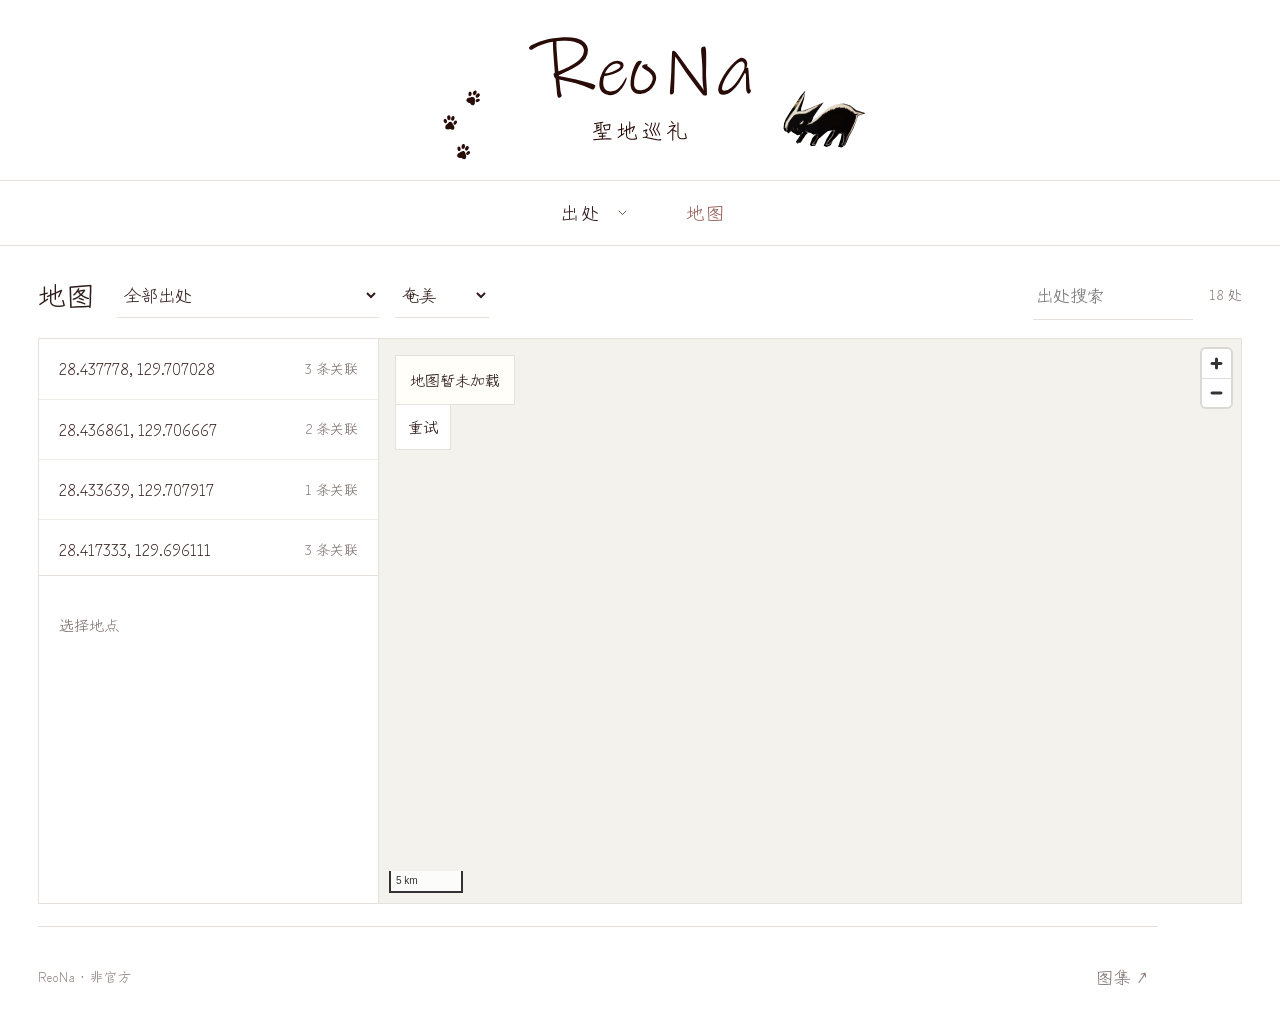
==== map.html @ 30b34d26 "Publish decorated pilgrimage test snapshot from 9f24d1e" ====
<!doctype html><html lang="zh-CN"><head><meta charset="utf-8"><meta name="viewport" content="width=device-width,initial-scale=1"><title>地图 | ReoNa · 圣地巡礼</title><link rel="icon" href="data:,"><link rel="stylesheet" href="vendor/maplibre-6.16.0/maplibre-gl.css"><link rel="preload" href="fonts/pilgrimage-hand-jp.woff" as="font" type="font/woff" crossorigin><link rel="preload" href="fonts/pilgrimage-hand-sc.woff" as="font" type="font/woff" crossorigin><link rel="stylesheet" href="style.css"><link rel="stylesheet" href="map.css"><script src="data.js" defer></script><script src="preview-data.js" defer></script><script src="branding.js" defer></script><script src="source-menu.js" defer></script><script src="reference-preview.js" defer></script><script type="module" src="map-page.mjs"></script></head><body class="map-page"><a class="skip-link" href="#map-main">跳至地图</a><header class="masthead" id="top"><h1 class="sr-only">ReoNa 聖地巡礼</h1><div class="brand-composition" aria-hidden="true"><span class="brand-wordmark brand-text">ReoNa</span><span class="brand-subtitle brand-text">聖地巡礼</span></div></header><nav class="source-nav" aria-label="主导航"><div class="source-nav-inner"><div class="source-menu" id="source-menu"><button class="source-toggle" id="source-toggle" type="button" aria-expanded="false" aria-controls="source-dropdown">出处<svg viewBox="0 0 12 8" aria-hidden="true"><path d="m1 1 5 5 5-5"/></svg></button><div class="source-dropdown" id="source-dropdown" hidden><div class="source-options" id="source-options"></div></div></div><a class="nav-link" href="map.html" aria-current="page">地图</a></div></nav>
<main id="map-main"><div class="map-toolbar"><h2>地图</h2><label class="map-source-filter"><span class="sr-only">筛选出处</span><select id="map-source"></select></label><label><span class="sr-only">地区</span><select id="map-region"><option value="amami">奄美</option><option value="all">全部地区</option></select></label><label class="map-search"><span class="sr-only">出处搜索</span><input id="map-search" type="search" placeholder="出处搜索"></label><label class="local-candidates" id="candidate-control" hidden><input type="checkbox" id="show-candidates">待匹配</label><span id="map-count" aria-live="polite"></span></div>
<div class="map-layout"><aside class="map-sidebar"><div class="map-results" id="map-results" aria-label="地点列表"></div><section class="place-detail" id="place-detail" aria-live="polite"><p class="map-empty">选择地点</p></section></aside><div class="map-stage"><div id="pilgrimage-map" role="region" aria-label="巡礼地图"></div><div class="map-feedback" id="map-feedback" role="status">地图加载中…</div><button type="button" id="map-retry" hidden>重试</button><button type="button" id="map-recenter" hidden>回到选中点</button></div></div></main><footer class="site-footer"><span>ReoNa · 非官方</span><a class="footer-gallery" href="index.html">图集 ↗</a></footer></body></html>
---- vendor/maplibre-6.16.0/maplibre-gl.css ----
.maplibregl-map{font:12px/20px Helvetica Neue,Arial,Helvetica,sans-serif;overflow:hidden;position:relative;-webkit-tap-highlight-color:rgb(0 0 0/0);-webkit-touch-callout:none}.maplibregl-canvas{position:absolute;left:0;top:0}.maplibregl-map:fullscreen{width:100%;height:100%}.maplibregl-ctrl-group button.maplibregl-ctrl-compass{touch-action:none}.maplibregl-canvas-container.maplibregl-interactive,.maplibregl-ctrl-group button.maplibregl-ctrl-compass{cursor:grab;-webkit-user-select:none;-moz-user-select:none;user-select:none}.maplibregl-canvas-container.maplibregl-interactive.maplibregl-track-pointer{cursor:pointer}.maplibregl-canvas-container.maplibregl-interactive:active,.maplibregl-ctrl-group button.maplibregl-ctrl-compass:active{cursor:grabbing}.maplibregl-canvas-container.maplibregl-touch-zoom-rotate,.maplibregl-canvas-container.maplibregl-touch-zoom-rotate .maplibregl-canvas{touch-action:pan-x pan-y}.maplibregl-canvas-container.maplibregl-touch-drag-pan,.maplibregl-canvas-container.maplibregl-touch-drag-pan .maplibregl-canvas{touch-action:pinch-zoom}.maplibregl-canvas-container.maplibregl-touch-zoom-rotate.maplibregl-touch-drag-pan,.maplibregl-canvas-container.maplibregl-touch-zoom-rotate.maplibregl-touch-drag-pan .maplibregl-canvas{touch-action:none}.maplibregl-canvas-container.maplibregl-touch-drag-pan.maplibregl-cooperative-gestures,.maplibregl-canvas-container.maplibregl-touch-drag-pan.maplibregl-cooperative-gestures .maplibregl-canvas{touch-action:pan-x pan-y}.maplibregl-ctrl-bottom-left,.maplibregl-ctrl-bottom-right,.maplibregl-ctrl-top-left,.maplibregl-ctrl-top-right{position:absolute;pointer-events:none;z-index:2}.maplibregl-ctrl-top-left{top:0;left:0}.maplibregl-ctrl-top-right{top:0;right:0}.maplibregl-ctrl-bottom-left{bottom:0;left:0}.maplibregl-ctrl-bottom-right{right:0;bottom:0}.maplibregl-ctrl{clear:both;pointer-events:auto;transform:translate(0)}.maplibregl-ctrl-top-left .maplibregl-ctrl{margin:10px 0 0 10px;float:left}.maplibregl-ctrl-top-right .maplibregl-ctrl{margin:10px 10px 0 0;float:right}.maplibregl-ctrl-bottom-left .maplibregl-ctrl{margin:0 0 10px 10px;float:left}.maplibregl-ctrl-bottom-right .maplibregl-ctrl{margin:0 10px 10px 0;float:right}.maplibregl-ctrl-group{border-radius:4px;background:#fff}.maplibregl-ctrl-group:not(:empty){box-shadow:0 0 0 2px rgba(0,0,0,.1)}.maplibregl-ctrl-group button{width:29px;height:29px;display:block;padding:0;outline:none;border:0;box-sizing:border-box;background-color:transparent;cursor:pointer}.maplibregl-ctrl button{-webkit-user-select:none;-moz-user-select:none;user-select:none}.maplibregl-ctrl-group button+button{border-top:1px solid #ddd}.maplibregl-ctrl button .maplibregl-ctrl-icon{display:block;width:100%;height:100%;background-repeat:no-repeat;background-position:50%}@media(forced-colors:active){.maplibregl-ctrl-group:not(:empty){box-shadow:0 0 0 2px ButtonText}.maplibregl-ctrl-icon{background-color:transparent}.maplibregl-ctrl-group button+button{border-top:1px solid buttontext}}.maplibregl-ctrl button::-moz-focus-inner{border:0;padding:0}.maplibregl-ctrl-attrib-button:focus,.maplibregl-ctrl-group button:focus{box-shadow:0 0 2px 2px #0096ff}.maplibregl-ctrl button:disabled{cursor:not-allowed}.maplibregl-ctrl button:disabled .maplibregl-ctrl-icon{opacity:.25}@media(hover:hover){.maplibregl-ctrl button:not(:disabled):hover{background-color:rgba(0,0,0,.05)}}.maplibregl-ctrl button:not(:disabled):active{background-color:rgba(0,0,0,.05)}.maplibregl-ctrl-group button:focus:focus-visible{box-shadow:0 0 2px 2px #0096ff}.maplibregl-ctrl-group button:focus:not(:focus-visible){box-shadow:none}.maplibregl-ctrl-group button:focus:first-child{border-radius:4px 4px 0 0}.maplibregl-ctrl-group button:focus:last-child{border-radius:0 0 4px 4px}.maplibregl-ctrl-group button:focus:only-child{border-radius:inherit}.maplibregl-ctrl button.maplibregl-ctrl-zoom-out .maplibregl-ctrl-icon{background-image:url("data:image/svg+xml;charset=utf-8,%3Csvg xmlns='http://www.w3.org/2000/svg' width='29' height='29' viewBox='0 0 29 29' fill='%23333'%3E %3Cpath d='M10 13c-.75 0-1.5.75-1.5 1.5S9.25 16 10 16h9c.75 0 1.5-.75 1.5-1.5S19.75 13 19 13z'/%3E %3C/svg%3E")}.maplibregl-ctrl button.maplibregl-ctrl-zoom-in .maplibregl-ctrl-icon{background-image:url("data:image/svg+xml;charset=utf-8,%3Csvg xmlns='http://www.w3.org/2000/svg' width='29' height='29' viewBox='0 0 29 29' fill='%23333'%3E %3Cpath d='M14.5 8.5c-.75 0-1.5.75-1.5 1.5v3h-3c-.75 0-1.5.75-1.5 1.5S9.25 16 10 16h3v3c0 .75.75 1.5 1.5 1.5S16 19.75 16 19v-3h3c.75 0 1.5-.75 1.5-1.5S19.75 13 19 13h-3v-3c0-.75-.75-1.5-1.5-1.5'/%3E %3C/svg%3E")}@media(forced-colors:active){.maplibregl-ctrl button.maplibregl-ctrl-zoom-out .maplibregl-ctrl-icon{background-image:url("data:image/svg+xml;charset=utf-8,%3Csvg xmlns='http://www.w3.org/2000/svg' width='29' height='29' viewBox='0 0 29 29' fill='%23fff'%3E %3Cpath d='M10 13c-.75 0-1.5.75-1.5 1.5S9.25 16 10 16h9c.75 0 1.5-.75 1.5-1.5S19.75 13 19 13z'/%3E %3C/svg%3E")}.maplibregl-ctrl button.maplibregl-ctrl-zoom-in .maplibregl-ctrl-icon{background-image:url("data:image/svg+xml;charset=utf-8,%3Csvg xmlns='http://www.w3.org/2000/svg' width='29' height='29' viewBox='0 0 29 29' fill='%23fff'%3E %3Cpath d='M14.5 8.5c-.75 0-1.5.75-1.5 1.5v3h-3c-.75 0-1.5.75-1.5 1.5S9.25 16 10 16h3v3c0 .75.75 1.5 1.5 1.5S16 19.75 16 19v-3h3c.75 0 1.5-.75 1.5-1.5S19.75 13 19 13h-3v-3c0-.75-.75-1.5-1.5-1.5'/%3E %3C/svg%3E")}}@media(forced-colors:active) and (prefers-color-scheme:light){.maplibregl-ctrl button.maplibregl-ctrl-zoom-out .maplibregl-ctrl-icon{background-image:url("data:image/svg+xml;charset=utf-8,%3Csvg xmlns='http://www.w3.org/2000/svg' width='29' height='29' viewBox='0 0 29 29' fill='%23000'%3E %3Cpath d='M10 13c-.75 0-1.5.75-1.5 1.5S9.25 16 10 16h9c.75 0 1.5-.75 1.5-1.5S19.75 13 19 13z'/%3E %3C/svg%3E")}.maplibregl-ctrl button.maplibregl-ctrl-zoom-in .maplibregl-ctrl-icon{background-image:url("data:image/svg+xml;charset=utf-8,%3Csvg xmlns='http://www.w3.org/2000/svg' width='29' height='29' viewBox='0 0 29 29' fill='%23000'%3E %3Cpath d='M14.5 8.5c-.75 0-1.5.75-1.5 1.5v3h-3c-.75 0-1.5.75-1.5 1.5S9.25 16 10 16h3v3c0 .75.75 1.5 1.5 1.5S16 19.75 16 19v-3h3c.75 0 1.5-.75 1.5-1.5S19.75 13 19 13h-3v-3c0-.75-.75-1.5-1.5-1.5'/%3E %3C/svg%3E")}}.maplibregl-ctrl button.maplibregl-ctrl-fullscreen .maplibregl-ctrl-icon{background-image:url("data:image/svg+xml;charset=utf-8,%3Csvg xmlns='http://www.w3.org/2000/svg' width='29' height='29' viewBox='0 0 29 29' fill='%23333'%3E %3Cpath d='M24 16v5.5c0 1.75-.75 2.5-2.5 2.5H16v-1l3-1.5-4-5.5 1-1 5.5 4 1.5-3zM6 16l1.5 3 5.5-4 1 1-4 5.5 3 1.5v1H7.5C5.75 24 5 23.25 5 21.5V16zm7-11v1l-3 1.5 4 5.5-1 1-5.5-4L6 13H5V7.5C5 5.75 5.75 5 7.5 5zm11 2.5c0-1.75-.75-2.5-2.5-2.5H16v1l3 1.5-4 5.5 1 1 5.5-4 1.5 3h1z'/%3E %3C/svg%3E")}.maplibregl-ctrl button.maplibregl-ctrl-shrink .maplibregl-ctrl-icon{background-image:url("data:image/svg+xml;charset=utf-8,%3Csvg xmlns='http://www.w3.org/2000/svg' width='29' height='29' viewBox='0 0 29 29'%3E %3Cpath d='M18.5 16c-1.75 0-2.5.75-2.5 2.5V24h1l1.5-3 5.5 4 1-1-4-5.5 3-1.5v-1zM13 18.5c0-1.75-.75-2.5-2.5-2.5H5v1l3 1.5L4 24l1 1 5.5-4 1.5 3h1zm3-8c0 1.75.75 2.5 2.5 2.5H24v-1l-3-1.5L25 5l-1-1-5.5 4L17 5h-1zM10.5 13c1.75 0 2.5-.75 2.5-2.5V5h-1l-1.5 3L5 4 4 5l4 5.5L5 12v1z'/%3E %3C/svg%3E")}@media(forced-colors:active){.maplibregl-ctrl button.maplibregl-ctrl-fullscreen .maplibregl-ctrl-icon{background-image:url("data:image/svg+xml;charset=utf-8,%3Csvg xmlns='http://www.w3.org/2000/svg' width='29' height='29' viewBox='0 0 29 29' fill='%23fff'%3E %3Cpath d='M24 16v5.5c0 1.75-.75 2.5-2.5 2.5H16v-1l3-1.5-4-5.5 1-1 5.5 4 1.5-3zM6 16l1.5 3 5.5-4 1 1-4 5.5 3 1.5v1H7.5C5.75 24 5 23.25 5 21.5V16zm7-11v1l-3 1.5 4 5.5-1 1-5.5-4L6 13H5V7.5C5 5.75 5.75 5 7.5 5zm11 2.5c0-1.75-.75-2.5-2.5-2.5H16v1l3 1.5-4 5.5 1 1 5.5-4 1.5 3h1z'/%3E %3C/svg%3E")}.maplibregl-ctrl button.maplibregl-ctrl-shrink .maplibregl-ctrl-icon{background-image:url("data:image/svg+xml;charset=utf-8,%3Csvg xmlns='http://www.w3.org/2000/svg' width='29' height='29' viewBox='0 0 29 29' fill='%23fff'%3E %3Cpath d='M18.5 16c-1.75 0-2.5.75-2.5 2.5V24h1l1.5-3 5.5 4 1-1-4-5.5 3-1.5v-1zM13 18.5c0-1.75-.75-2.5-2.5-2.5H5v1l3 1.5L4 24l1 1 5.5-4 1.5 3h1zm3-8c0 1.75.75 2.5 2.5 2.5H24v-1l-3-1.5L25 5l-1-1-5.5 4L17 5h-1zM10.5 13c1.75 0 2.5-.75 2.5-2.5V5h-1l-1.5 3L5 4 4 5l4 5.5L5 12v1z'/%3E %3C/svg%3E")}}@media(forced-colors:active) and (prefers-color-scheme:light){.maplibregl-ctrl button.maplibregl-ctrl-fullscreen .maplibregl-ctrl-icon{background-image:url("data:image/svg+xml;charset=utf-8,%3Csvg xmlns='http://www.w3.org/2000/svg' width='29' height='29' viewBox='0 0 29 29' fill='%23000'%3E %3Cpath d='M24 16v5.5c0 1.75-.75 2.5-2.5 2.5H16v-1l3-1.5-4-5.5 1-1 5.5 4 1.5-3zM6 16l1.5 3 5.5-4 1 1-4 5.5 3 1.5v1H7.5C5.75 24 5 23.25 5 21.5V16zm7-11v1l-3 1.5 4 5.5-1 1-5.5-4L6 13H5V7.5C5 5.75 5.75 5 7.5 5zm11 2.5c0-1.75-.75-2.5-2.5-2.5H16v1l3 1.5-4 5.5 1 1 5.5-4 1.5 3h1z'/%3E %3C/svg%3E")}.maplibregl-ctrl button.maplibregl-ctrl-shrink .maplibregl-ctrl-icon{background-image:url("data:image/svg+xml;charset=utf-8,%3Csvg xmlns='http://www.w3.org/2000/svg' width='29' height='29' viewBox='0 0 29 29' fill='%23000'%3E %3Cpath d='M18.5 16c-1.75 0-2.5.75-2.5 2.5V24h1l1.5-3 5.5 4 1-1-4-5.5 3-1.5v-1zM13 18.5c0-1.75-.75-2.5-2.5-2.5H5v1l3 1.5L4 24l1 1 5.5-4 1.5 3h1zm3-8c0 1.75.75 2.5 2.5 2.5H24v-1l-3-1.5L25 5l-1-1-5.5 4L17 5h-1zM10.5 13c1.75 0 2.5-.75 2.5-2.5V5h-1l-1.5 3L5 4 4 5l4 5.5L5 12v1z'/%3E %3C/svg%3E")}}.maplibregl-ctrl button.maplibregl-ctrl-compass .maplibregl-ctrl-icon{background-image:url("data:image/svg+xml;charset=utf-8,%3Csvg xmlns='http://www.w3.org/2000/svg' width='29' height='29' viewBox='0 0 29 29' fill='%23333'%3E %3Cpath d='m10.5 14 4-8 4 8z'/%3E %3Cpath fill='%23ccc' d='m10.5 16 4 8 4-8z'/%3E %3C/svg%3E")}@media(forced-colors:active){.maplibregl-ctrl button.maplibregl-ctrl-compass .maplibregl-ctrl-icon{background-image:url("data:image/svg+xml;charset=utf-8,%3Csvg xmlns='http://www.w3.org/2000/svg' width='29' height='29' viewBox='0 0 29 29' fill='%23fff'%3E %3Cpath d='m10.5 14 4-8 4 8z'/%3E %3Cpath fill='%23ccc' d='m10.5 16 4 8 4-8z'/%3E %3C/svg%3E")}}@media(forced-colors:active) and (prefers-color-scheme:light){.maplibregl-ctrl button.maplibregl-ctrl-compass .maplibregl-ctrl-icon{background-image:url("data:image/svg+xml;charset=utf-8,%3Csvg xmlns='http://www.w3.org/2000/svg' width='29' height='29' viewBox='0 0 29 29' fill='%23000'%3E %3Cpath d='m10.5 14 4-8 4 8z'/%3E %3Cpath fill='%23ccc' d='m10.5 16 4 8 4-8z'/%3E %3C/svg%3E")}}.maplibregl-ctrl button.maplibregl-ctrl-globe .maplibregl-ctrl-icon{background-image:url("data:image/svg+xml;charset=utf-8,%3Csvg xmlns='http://www.w3.org/2000/svg' width='22' height='22' fill='none' viewBox='0 0 22 22' stroke='%23333'%3E %3Ccircle cx='11' cy='11' r='8.5'/%3E %3Cpath d='M17.5 11c0 4.819-3.02 8.5-6.5 8.5S4.5 15.819 4.5 11 7.52 2.5 11 2.5s6.5 3.681 6.5 8.5Z'/%3E %3Cpath d='M13.5 11c0 2.447-.331 4.64-.853 6.206-.262.785-.562 1.384-.872 1.777-.314.399-.58.517-.775.517-.195 0-.461-.118-.775-.517-.31-.393-.61-.992-.872-1.777C8.831 15.64 8.5 13.446 8.5 11c0-2.447.331-4.64.853-6.206.262-.785.562-1.384.872-1.777.314-.399.58-.517.775-.517.195 0 .461.118.775.517.31.393.61.992.872 1.777.522 1.565.853 3.76.853 6.206Z'/%3E %3Cpath d='M11 7.5c-1.909 0-3.622-.166-4.845-.428-.616-.132-1.08-.283-1.379-.434a1.333 1.333 0 0 1-.224-.138c.047-.038.12-.085.224-.138.299-.151.763-.302 1.379-.434C7.378 5.666 9.091 5.5 11 5.5c1.909 0 3.622.166 4.845.428.616.132 1.08.283 1.379.434.105.053.177.1.224.138-.047.038-.12.085-.224.138-.299.151-.763.302-1.379.434-1.223.262-2.936.428-4.845.428ZM4.486 6.436ZM11 16.5c-1.909 0-3.622-.166-4.845-.428-.616-.132-1.08-.283-1.379-.434a1.33 1.33 0 0 1-.224-.138 1.33 1.33 0 0 1 .224-.138c.299-.151.763-.302 1.379-.434C7.378 14.666 9.091 14.5 11 14.5c1.909 0 3.622.166 4.845.428.616.132 1.08.283 1.379.434.105.053.177.1.224.138a1.33 1.33 0 0 1-.224.138c-.299.151-.763.302-1.379.434-1.223.262-2.936.428-4.845.428Zm-6.514-1.064ZM11 12.5c-2.46 0-4.672-.222-6.255-.574-.796-.177-1.406-.38-1.805-.59a1.465 1.465 0 0 1-.39-.272.293.293 0 0 1-.047-.064.293.293 0 0 1 .048-.064c.066-.073.189-.167.389-.272.399-.21 1.009-.413 1.805-.59C6.328 9.722 8.54 9.5 11 9.5s4.672.222 6.256.574c.795.177 1.405.38 1.804.59.2.105.323.2.39.272a.33.33 0 0 1 .047.064.293.293 0 0 1-.048.064 1.435 1.435 0 0 1-.389.272c-.399.21-1.009.413-1.804.59-1.584.352-3.796.574-6.256.574Zm-8.501-1.51v.002-.002Zm0 .018v.002-.002Zm17.002.002v-.002.002Zm0-.018v-.002.002Z'/%3E %3C/svg%3E")}.maplibregl-ctrl button.maplibregl-ctrl-globe-enabled .maplibregl-ctrl-icon{background-image:url("data:image/svg+xml;charset=utf-8,%3Csvg xmlns='http://www.w3.org/2000/svg' width='22' height='22' fill='none' viewBox='0 0 22 22' stroke='%2333b5e5'%3E %3Ccircle cx='11' cy='11' r='8.5'/%3E %3Cpath d='M17.5 11c0 4.819-3.02 8.5-6.5 8.5S4.5 15.819 4.5 11 7.52 2.5 11 2.5s6.5 3.681 6.5 8.5Z'/%3E %3Cpath d='M13.5 11c0 2.447-.331 4.64-.853 6.206-.262.785-.562 1.384-.872 1.777-.314.399-.58.517-.775.517-.195 0-.461-.118-.775-.517-.31-.393-.61-.992-.872-1.777C8.831 15.64 8.5 13.446 8.5 11c0-2.447.331-4.64.853-6.206.262-.785.562-1.384.872-1.777.314-.399.58-.517.775-.517.195 0 .461.118.775.517.31.393.61.992.872 1.777.522 1.565.853 3.76.853 6.206Z'/%3E %3Cpath d='M11 7.5c-1.909 0-3.622-.166-4.845-.428-.616-.132-1.08-.283-1.379-.434a1.333 1.333 0 0 1-.224-.138c.047-.038.12-.085.224-.138.299-.151.763-.302 1.379-.434C7.378 5.666 9.091 5.5 11 5.5c1.909 0 3.622.166 4.845.428.616.132 1.08.283 1.379.434.105.053.177.1.224.138-.047.038-.12.085-.224.138-.299.151-.763.302-1.379.434-1.223.262-2.936.428-4.845.428ZM4.486 6.436ZM11 16.5c-1.909 0-3.622-.166-4.845-.428-.616-.132-1.08-.283-1.379-.434a1.33 1.33 0 0 1-.224-.138 1.33 1.33 0 0 1 .224-.138c.299-.151.763-.302 1.379-.434C7.378 14.666 9.091 14.5 11 14.5c1.909 0 3.622.166 4.845.428.616.132 1.08.283 1.379.434.105.053.177.1.224.138a1.33 1.33 0 0 1-.224.138c-.299.151-.763.302-1.379.434-1.223.262-2.936.428-4.845.428Zm-6.514-1.064ZM11 12.5c-2.46 0-4.672-.222-6.255-.574-.796-.177-1.406-.38-1.805-.59a1.465 1.465 0 0 1-.39-.272.293.293 0 0 1-.047-.064.293.293 0 0 1 .048-.064c.066-.073.189-.167.389-.272.399-.21 1.009-.413 1.805-.59C6.328 9.722 8.54 9.5 11 9.5s4.672.222 6.256.574c.795.177 1.405.38 1.804.59.2.105.323.2.39.272a.33.33 0 0 1 .047.064.293.293 0 0 1-.048.064 1.435 1.435 0 0 1-.389.272c-.399.21-1.009.413-1.804.59-1.584.352-3.796.574-6.256.574Zm-8.501-1.51v.002-.002Zm0 .018v.002-.002Zm17.002.002v-.002.002Zm0-.018v-.002.002Z'/%3E %3C/svg%3E")}.maplibregl-ctrl button.maplibregl-ctrl-terrain .maplibregl-ctrl-icon{background-image:url("data:image/svg+xml;charset=utf-8,%3Csvg xmlns='http://www.w3.org/2000/svg' width='22' height='22' viewBox='0 0 22 22' fill='%23333'%3E %3Cpath d='m1.754 13.406 4.453-4.851 3.09 3.09 3.281 3.277.969-.969-3.309-3.312 3.844-4.121 6.148 6.886h1.082v-.855l-7.207-8.07-4.84 5.187L6.169 6.57l-5.48 5.965v.871ZM.688 16.844h20.625v1.375H.688Zm0 0'/%3E %3C/svg%3E")}.maplibregl-ctrl button.maplibregl-ctrl-terrain-enabled .maplibregl-ctrl-icon{background-image:url("data:image/svg+xml;charset=utf-8,%3Csvg xmlns='http://www.w3.org/2000/svg' width='22' height='22' viewBox='0 0 22 22' fill='%2333b5e5'%3E %3Cpath d='m1.754 13.406 4.453-4.851 3.09 3.09 3.281 3.277.969-.969-3.309-3.312 3.844-4.121 6.148 6.886h1.082v-.855l-7.207-8.07-4.84 5.187L6.169 6.57l-5.48 5.965v.871ZM.688 16.844h20.625v1.375H.688Zm0 0'/%3E %3C/svg%3E")}.maplibregl-ctrl button.maplibregl-ctrl-geolocate .maplibregl-ctrl-icon{background-image:url("data:image/svg+xml;charset=utf-8,%3Csvg xmlns='http://www.w3.org/2000/svg' width='29' height='29' viewBox='0 0 20 20' fill='%23333'%3E %3Cpath d='M10 4C9 4 9 5 9 5v.1A5 5 0 0 0 5.1 9H5s-1 0-1 1 1 1 1 1h.1A5 5 0 0 0 9 14.9v.1s0 1 1 1 1-1 1-1v-.1a5 5 0 0 0 3.9-3.9h.1s1 0 1-1-1-1-1-1h-.1A5 5 0 0 0 11 5.1V5s0-1-1-1m0 2.5a3.5 3.5 0 1 1 0 7 3.5 3.5 0 1 1 0-7'/%3E %3Ccircle id='dot' cx='10' cy='10' r='2'/%3E %3Cpath id='stroke' d='m14 5 1 1-9 9-1-1z' display='none'/%3E %3C/svg%3E")}.maplibregl-ctrl button.maplibregl-ctrl-geolocate:disabled .maplibregl-ctrl-icon{background-image:url("data:image/svg+xml;charset=utf-8,%3Csvg xmlns='http://www.w3.org/2000/svg' width='29' height='29' viewBox='0 0 20 20' fill='%23aaa'%3E %3Cpath d='M10 4C9 4 9 5 9 5v.1A5 5 0 0 0 5.1 9H5s-1 0-1 1 1 1 1 1h.1A5 5 0 0 0 9 14.9v.1s0 1 1 1 1-1 1-1v-.1a5 5 0 0 0 3.9-3.9h.1s1 0 1-1-1-1-1-1h-.1A5 5 0 0 0 11 5.1V5s0-1-1-1m0 2.5a3.5 3.5 0 1 1 0 7 3.5 3.5 0 1 1 0-7'/%3E %3Ccircle id='dot' cx='10' cy='10' r='2'/%3E %3Cpath id='stroke' d='m14 5 1 1-9 9-1-1z' fill='%23f00'/%3E %3C/svg%3E")}.maplibregl-ctrl button.maplibregl-ctrl-geolocate.maplibregl-ctrl-geolocate-active .maplibregl-ctrl-icon{background-image:url("data:image/svg+xml;charset=utf-8,%3Csvg xmlns='http://www.w3.org/2000/svg' width='29' height='29' viewBox='0 0 20 20' fill='%2333b5e5'%3E %3Cpath d='M10 4C9 4 9 5 9 5v.1A5 5 0 0 0 5.1 9H5s-1 0-1 1 1 1 1 1h.1A5 5 0 0 0 9 14.9v.1s0 1 1 1 1-1 1-1v-.1a5 5 0 0 0 3.9-3.9h.1s1 0 1-1-1-1-1-1h-.1A5 5 0 0 0 11 5.1V5s0-1-1-1m0 2.5a3.5 3.5 0 1 1 0 7 3.5 3.5 0 1 1 0-7'/%3E %3Ccircle id='dot' cx='10' cy='10' r='2'/%3E %3Cpath id='stroke' d='m14 5 1 1-9 9-1-1z' display='none'/%3E %3C/svg%3E")}.maplibregl-ctrl button.maplibregl-ctrl-geolocate.maplibregl-ctrl-geolocate-active-error .maplibregl-ctrl-icon{background-image:url("data:image/svg+xml;charset=utf-8,%3Csvg xmlns='http://www.w3.org/2000/svg' width='29' height='29' viewBox='0 0 20 20' fill='%23e58978'%3E %3Cpath d='M10 4C9 4 9 5 9 5v.1A5 5 0 0 0 5.1 9H5s-1 0-1 1 1 1 1 1h.1A5 5 0 0 0 9 14.9v.1s0 1 1 1 1-1 1-1v-.1a5 5 0 0 0 3.9-3.9h.1s1 0 1-1-1-1-1-1h-.1A5 5 0 0 0 11 5.1V5s0-1-1-1m0 2.5a3.5 3.5 0 1 1 0 7 3.5 3.5 0 1 1 0-7'/%3E %3Ccircle id='dot' cx='10' cy='10' r='2'/%3E %3Cpath id='stroke' d='m14 5 1 1-9 9-1-1z' display='none'/%3E %3C/svg%3E")}.maplibregl-ctrl button.maplibregl-ctrl-geolocate.maplibregl-ctrl-geolocate-background .maplibregl-ctrl-icon{background-image:url("data:image/svg+xml;charset=utf-8,%3Csvg xmlns='http://www.w3.org/2000/svg' width='29' height='29' viewBox='0 0 20 20' fill='%2333b5e5'%3E %3Cpath d='M10 4C9 4 9 5 9 5v.1A5 5 0 0 0 5.1 9H5s-1 0-1 1 1 1 1 1h.1A5 5 0 0 0 9 14.9v.1s0 1 1 1 1-1 1-1v-.1a5 5 0 0 0 3.9-3.9h.1s1 0 1-1-1-1-1-1h-.1A5 5 0 0 0 11 5.1V5s0-1-1-1m0 2.5a3.5 3.5 0 1 1 0 7 3.5 3.5 0 1 1 0-7'/%3E %3Ccircle id='dot' cx='10' cy='10' r='2' display='none'/%3E %3Cpath id='stroke' d='m14 5 1 1-9 9-1-1z' display='none'/%3E %3C/svg%3E")}.maplibregl-ctrl button.maplibregl-ctrl-geolocate.maplibregl-ctrl-geolocate-background-error .maplibregl-ctrl-icon{background-image:url("data:image/svg+xml;charset=utf-8,%3Csvg xmlns='http://www.w3.org/2000/svg' width='29' height='29' viewBox='0 0 20 20' fill='%23e54e33'%3E %3Cpath d='M10 4C9 4 9 5 9 5v.1A5 5 0 0 0 5.1 9H5s-1 0-1 1 1 1 1 1h.1A5 5 0 0 0 9 14.9v.1s0 1 1 1 1-1 1-1v-.1a5 5 0 0 0 3.9-3.9h.1s1 0 1-1-1-1-1-1h-.1A5 5 0 0 0 11 5.1V5s0-1-1-1m0 2.5a3.5 3.5 0 1 1 0 7 3.5 3.5 0 1 1 0-7'/%3E %3Ccircle id='dot' cx='10' cy='10' r='2' display='none'/%3E %3Cpath id='stroke' d='m14 5 1 1-9 9-1-1z' display='none'/%3E %3C/svg%3E")}.maplibregl-ctrl button.maplibregl-ctrl-geolocate.maplibregl-ctrl-geolocate-waiting .maplibregl-ctrl-icon{animation:maplibregl-spin 2s linear infinite}@media(forced-colors:active){.maplibregl-ctrl button.maplibregl-ctrl-geolocate .maplibregl-ctrl-icon{background-image:url("data:image/svg+xml;charset=utf-8,%3Csvg xmlns='http://www.w3.org/2000/svg' width='29' height='29' viewBox='0 0 20 20' fill='%23fff'%3E %3Cpath d='M10 4C9 4 9 5 9 5v.1A5 5 0 0 0 5.1 9H5s-1 0-1 1 1 1 1 1h.1A5 5 0 0 0 9 14.9v.1s0 1 1 1 1-1 1-1v-.1a5 5 0 0 0 3.9-3.9h.1s1 0 1-1-1-1-1-1h-.1A5 5 0 0 0 11 5.1V5s0-1-1-1m0 2.5a3.5 3.5 0 1 1 0 7 3.5 3.5 0 1 1 0-7'/%3E %3Ccircle id='dot' cx='10' cy='10' r='2'/%3E %3Cpath id='stroke' d='m14 5 1 1-9 9-1-1z' display='none'/%3E %3C/svg%3E")}.maplibregl-ctrl button.maplibregl-ctrl-geolocate:disabled .maplibregl-ctrl-icon{background-image:url("data:image/svg+xml;charset=utf-8,%3Csvg xmlns='http://www.w3.org/2000/svg' width='29' height='29' viewBox='0 0 20 20' fill='%23999'%3E %3Cpath d='M10 4C9 4 9 5 9 5v.1A5 5 0 0 0 5.1 9H5s-1 0-1 1 1 1 1 1h.1A5 5 0 0 0 9 14.9v.1s0 1 1 1 1-1 1-1v-.1a5 5 0 0 0 3.9-3.9h.1s1 0 1-1-1-1-1-1h-.1A5 5 0 0 0 11 5.1V5s0-1-1-1m0 2.5a3.5 3.5 0 1 1 0 7 3.5 3.5 0 1 1 0-7'/%3E %3Ccircle id='dot' cx='10' cy='10' r='2'/%3E %3Cpath id='stroke' d='m14 5 1 1-9 9-1-1z' fill='%23f00'/%3E %3C/svg%3E")}.maplibregl-ctrl button.maplibregl-ctrl-geolocate.maplibregl-ctrl-geolocate-active .maplibregl-ctrl-icon{background-image:url("data:image/svg+xml;charset=utf-8,%3Csvg xmlns='http://www.w3.org/2000/svg' width='29' height='29' viewBox='0 0 20 20' fill='%2333b5e5'%3E %3Cpath d='M10 4C9 4 9 5 9 5v.1A5 5 0 0 0 5.1 9H5s-1 0-1 1 1 1 1 1h.1A5 5 0 0 0 9 14.9v.1s0 1 1 1 1-1 1-1v-.1a5 5 0 0 0 3.9-3.9h.1s1 0 1-1-1-1-1-1h-.1A5 5 0 0 0 11 5.1V5s0-1-1-1m0 2.5a3.5 3.5 0 1 1 0 7 3.5 3.5 0 1 1 0-7'/%3E %3Ccircle id='dot' cx='10' cy='10' r='2'/%3E %3Cpath id='stroke' d='m14 5 1 1-9 9-1-1z' display='none'/%3E %3C/svg%3E")}.maplibregl-ctrl button.maplibregl-ctrl-geolocate.maplibregl-ctrl-geolocate-active-error .maplibregl-ctrl-icon{background-image:url("data:image/svg+xml;charset=utf-8,%3Csvg xmlns='http://www.w3.org/2000/svg' width='29' height='29' viewBox='0 0 20 20' fill='%23e58978'%3E %3Cpath d='M10 4C9 4 9 5 9 5v.1A5 5 0 0 0 5.1 9H5s-1 0-1 1 1 1 1 1h.1A5 5 0 0 0 9 14.9v.1s0 1 1 1 1-1 1-1v-.1a5 5 0 0 0 3.9-3.9h.1s1 0 1-1-1-1-1-1h-.1A5 5 0 0 0 11 5.1V5s0-1-1-1m0 2.5a3.5 3.5 0 1 1 0 7 3.5 3.5 0 1 1 0-7'/%3E %3Ccircle id='dot' cx='10' cy='10' r='2'/%3E %3Cpath id='stroke' d='m14 5 1 1-9 9-1-1z' display='none'/%3E %3C/svg%3E")}.maplibregl-ctrl button.maplibregl-ctrl-geolocate.maplibregl-ctrl-geolocate-background .maplibregl-ctrl-icon{background-image:url("data:image/svg+xml;charset=utf-8,%3Csvg xmlns='http://www.w3.org/2000/svg' width='29' height='29' viewBox='0 0 20 20' fill='%2333b5e5'%3E %3Cpath d='M10 4C9 4 9 5 9 5v.1A5 5 0 0 0 5.1 9H5s-1 0-1 1 1 1 1 1h.1A5 5 0 0 0 9 14.9v.1s0 1 1 1 1-1 1-1v-.1a5 5 0 0 0 3.9-3.9h.1s1 0 1-1-1-1-1-1h-.1A5 5 0 0 0 11 5.1V5s0-1-1-1m0 2.5a3.5 3.5 0 1 1 0 7 3.5 3.5 0 1 1 0-7'/%3E %3Ccircle id='dot' cx='10' cy='10' r='2' display='none'/%3E %3Cpath id='stroke' d='m14 5 1 1-9 9-1-1z' display='none'/%3E %3C/svg%3E")}.maplibregl-ctrl button.maplibregl-ctrl-geolocate.maplibregl-ctrl-geolocate-background-error .maplibregl-ctrl-icon{background-image:url("data:image/svg+xml;charset=utf-8,%3Csvg xmlns='http://www.w3.org/2000/svg' width='29' height='29' viewBox='0 0 20 20' fill='%23e54e33'%3E %3Cpath d='M10 4C9 4 9 5 9 5v.1A5 5 0 0 0 5.1 9H5s-1 0-1 1 1 1 1 1h.1A5 5 0 0 0 9 14.9v.1s0 1 1 1 1-1 1-1v-.1a5 5 0 0 0 3.9-3.9h.1s1 0 1-1-1-1-1-1h-.1A5 5 0 0 0 11 5.1V5s0-1-1-1m0 2.5a3.5 3.5 0 1 1 0 7 3.5 3.5 0 1 1 0-7'/%3E %3Ccircle id='dot' cx='10' cy='10' r='2' display='none'/%3E %3Cpath id='stroke' d='m14 5 1 1-9 9-1-1z' display='none'/%3E %3C/svg%3E")}}@media(forced-colors:active) and (prefers-color-scheme:light){.maplibregl-ctrl button.maplibregl-ctrl-geolocate .maplibregl-ctrl-icon{background-image:url("data:image/svg+xml;charset=utf-8,%3Csvg xmlns='http://www.w3.org/2000/svg' width='29' height='29' viewBox='0 0 20 20' fill='%23000'%3E %3Cpath d='M10 4C9 4 9 5 9 5v.1A5 5 0 0 0 5.1 9H5s-1 0-1 1 1 1 1 1h.1A5 5 0 0 0 9 14.9v.1s0 1 1 1 1-1 1-1v-.1a5 5 0 0 0 3.9-3.9h.1s1 0 1-1-1-1-1-1h-.1A5 5 0 0 0 11 5.1V5s0-1-1-1m0 2.5a3.5 3.5 0 1 1 0 7 3.5 3.5 0 1 1 0-7'/%3E %3Ccircle id='dot' cx='10' cy='10' r='2'/%3E %3Cpath id='stroke' d='m14 5 1 1-9 9-1-1z' display='none'/%3E %3C/svg%3E")}.maplibregl-ctrl button.maplibregl-ctrl-geolocate:disabled .maplibregl-ctrl-icon{background-image:url("data:image/svg+xml;charset=utf-8,%3Csvg xmlns='http://www.w3.org/2000/svg' width='29' height='29' viewBox='0 0 20 20' fill='%23666'%3E %3Cpath d='M10 4C9 4 9 5 9 5v.1A5 5 0 0 0 5.1 9H5s-1 0-1 1 1 1 1 1h.1A5 5 0 0 0 9 14.9v.1s0 1 1 1 1-1 1-1v-.1a5 5 0 0 0 3.9-3.9h.1s1 0 1-1-1-1-1-1h-.1A5 5 0 0 0 11 5.1V5s0-1-1-1m0 2.5a3.5 3.5 0 1 1 0 7 3.5 3.5 0 1 1 0-7'/%3E %3Ccircle id='dot' cx='10' cy='10' r='2'/%3E %3Cpath id='stroke' d='m14 5 1 1-9 9-1-1z' fill='%23f00'/%3E %3C/svg%3E")}}@keyframes maplibregl-spin{0%{transform:rotate(0deg)}to{transform:rotate(1turn)}}a.maplibregl-ctrl-logo{width:88px;height:23px;margin:0 0 -4px -4px;display:block;background-repeat:no-repeat;cursor:pointer;overflow:hidden;background-image:url("data:image/svg+xml;charset=utf-8,%3Csvg xmlns='http://www.w3.org/2000/svg' width='88' height='23' fill='none'%3E %3Cpath fill='%23000' fill-opacity='.4' fill-rule='evenodd' d='M17.408 16.796h-1.827l2.501-12.095h.198l3.324 6.533.988 2.19.988-2.19 3.258-6.533h.181l2.6 12.095h-1.81l-1.218-5.644-.362-1.71-.658 1.71-2.929 5.644h-.098l-2.914-5.644-.757-1.71-.345 1.71zm1.958-3.42-.726 3.663a1.255 1.255 0 0 1-1.232 1.011h-1.827a1.255 1.255 0 0 1-1.229-1.509l2.501-12.095a1.255 1.255 0 0 1 1.23-1.001h.197a1.25 1.25 0 0 1 1.12.685l3.19 6.273 3.125-6.263a1.25 1.25 0 0 1 1.123-.695h.181a1.255 1.255 0 0 1 1.227.991l1.443 6.71a5 5 0 0 1 .314-.787l.009-.016a4.6 4.6 0 0 1 1.777-1.887c.782-.46 1.668-.667 2.611-.667a4.6 4.6 0 0 1 1.7.32l.306.134c.21-.16.474-.256.759-.256h1.694a1.255 1.255 0 0 1 1.212.925 1.255 1.255 0 0 1 1.212-.925h1.711c.284 0 .545.094.755.252.613-.3 1.312-.45 2.075-.45 1.356 0 2.557.445 3.482 1.4q.47.48.763 1.064V4.701a1.255 1.255 0 0 1 1.255-1.255h1.86A1.255 1.255 0 0 1 54.44 4.7v9.194h2.217c.19 0 .37.043.532.118v-4.77c0-.356.147-.678.385-.906a2.42 2.42 0 0 1-.682-1.71c0-.665.267-1.253.735-1.7a2.45 2.45 0 0 1 1.722-.674 2.43 2.43 0 0 1 1.705.675q.318.302.504.683V4.7a1.255 1.255 0 0 1 1.255-1.255h1.744A1.255 1.255 0 0 1 65.812 4.7v3.335a4.8 4.8 0 0 1 1.526-.246c.938 0 1.817.214 2.59.69a4.47 4.47 0 0 1 1.67 1.743v-.98a1.255 1.255 0 0 1 1.256-1.256h1.777c.233 0 .451.064.639.174a3.4 3.4 0 0 1 1.567-.372c.346 0 .861.02 1.285.232a1.25 1.25 0 0 1 .689 1.004 4.7 4.7 0 0 1 .853-.588c.795-.44 1.675-.647 2.61-.647 1.385 0 2.65.39 3.525 1.396.836.938 1.168 2.173 1.168 3.528q-.001.515-.056 1.051a1.255 1.255 0 0 1-.947 1.09l.408.952a1.255 1.255 0 0 1-.477 1.552c-.418.268-.92.463-1.458.612-.613.171-1.304.244-2.049.244-1.06 0-2.043-.207-2.886-.698l-.015-.008c-.798-.48-1.419-1.135-1.818-1.963l-.004-.008a5.8 5.8 0 0 1-.548-2.512q0-.429.053-.843a1.3 1.3 0 0 1-.333-.086l-.166-.004c-.223 0-.426.062-.643.228-.03.024-.142.139-.142.59v3.883a1.255 1.255 0 0 1-1.256 1.256h-1.777a1.255 1.255 0 0 1-1.256-1.256V15.69l-.032.057a4.8 4.8 0 0 1-1.86 1.833 5.04 5.04 0 0 1-2.484.634 4.5 4.5 0 0 1-1.935-.424 1.25 1.25 0 0 1-.764.258h-1.71a1.255 1.255 0 0 1-1.256-1.255V7.687a2.4 2.4 0 0 1-.428.625c.253.23.412.561.412.93v7.553a1.255 1.255 0 0 1-1.256 1.255h-1.843a1.25 1.25 0 0 1-.894-.373c-.228.23-.544.373-.894.373H51.32a1.255 1.255 0 0 1-1.256-1.255v-1.251l-.061.117a4.7 4.7 0 0 1-1.782 1.884 4.77 4.77 0 0 1-2.485.67 5.6 5.6 0 0 1-1.485-.188l.009 2.764a1.255 1.255 0 0 1-1.255 1.259h-1.729a1.255 1.255 0 0 1-1.255-1.255v-3.537a1.255 1.255 0 0 1-1.167.793h-1.679a1.25 1.25 0 0 1-.77-.263 4.5 4.5 0 0 1-1.945.429c-.885 0-1.724-.21-2.495-.632l-.017-.01a5 5 0 0 1-1.081-.836 1.255 1.255 0 0 1-1.254 1.312h-1.81a1.255 1.255 0 0 1-1.228-.99l-.782-3.625-2.044 3.939a1.25 1.25 0 0 1-1.115.676h-.098a1.25 1.25 0 0 1-1.116-.68l-2.061-3.994zM35.92 16.63l.207-.114.223-.15q.493-.356.735-.785l.061-.118.033 1.332h1.678V9.242h-1.694l-.033 1.267q-.133-.329-.526-.658l-.032-.028a3.2 3.2 0 0 0-.668-.428l-.27-.12a3.3 3.3 0 0 0-1.235-.23q-1.136-.001-1.974.493a3.36 3.36 0 0 0-1.3 1.382q-.445.89-.444 2.074 0 1.2.51 2.107a3.8 3.8 0 0 0 1.382 1.381 3.9 3.9 0 0 0 1.893.477q.795 0 1.455-.33zm-2.789-5.38q-.576.675-.575 1.762 0 1.102.559 1.794.576.675 1.645.675a2.25 2.25 0 0 0 .934-.19 2.2 2.2 0 0 0 .468-.29l.178-.161a2.2 2.2 0 0 0 .397-.561q.244-.5.244-1.15v-.115q0-.708-.296-1.267l-.043-.077a2.2 2.2 0 0 0-.633-.709l-.13-.086-.047-.028a2.1 2.1 0 0 0-1.073-.285q-1.052 0-1.629.692zm2.316 2.706c.163-.17.28-.407.28-.83v-.114c0-.292-.06-.508-.15-.68a.96.96 0 0 0-.353-.389.85.85 0 0 0-.464-.127c-.4 0-.56.114-.664.239l-.01.012c-.148.174-.275.45-.275.945 0 .506.122.801.27.99.097.11.266.224.68.224.303 0 .504-.09.687-.269zm7.545 1.705a2.6 2.6 0 0 0 .331.423q.319.33.755.548l.173.074q.65.255 1.49.255 1.02 0 1.844-.493a3.45 3.45 0 0 0 1.316-1.4q.493-.904.493-2.089 0-1.909-.988-2.913-.988-1.02-2.584-1.02-.898 0-1.575.347a3 3 0 0 0-.415.262l-.199.166a3.4 3.4 0 0 0-.64.82V9.242h-1.712v11.553h1.729l-.017-5.134zm.53-1.138q.206.29.48.5l.155.11.053.034q.51.296 1.119.297 1.07 0 1.645-.675.577-.69.576-1.762 0-1.119-.576-1.777-.558-.675-1.645-.675-.435 0-.835.16a2 2 0 0 0-.284.136 2 2 0 0 0-.363.254 2.2 2.2 0 0 0-.46.569l-.082.162a2.6 2.6 0 0 0-.213 1.072v.115q0 .707.296 1.267l.135.211zm.964-.818a1.1 1.1 0 0 0 .367.385.94.94 0 0 0 .476.118c.423 0 .59-.117.687-.23.159-.194.28-.478.28-.95 0-.53-.133-.8-.266-.952l-.021-.025c-.078-.094-.231-.221-.68-.221a1 1 0 0 0-.503.135l-.012.007a.86.86 0 0 0-.335.343c-.073.133-.132.324-.132.614v.115a1.4 1.4 0 0 0 .14.66zm15.7-6.222q.347-.346.346-.856a1.05 1.05 0 0 0-.345-.79 1.18 1.18 0 0 0-.84-.329q-.51 0-.855.33a1.05 1.05 0 0 0-.346.79q0 .51.346.855.345.346.856.346.51 0 .839-.346zm4.337 9.314.033-1.332q.191.403.59.747l.098.081a4 4 0 0 0 .316.224l.223.122a3.2 3.2 0 0 0 1.44.322 3.8 3.8 0 0 0 1.875-.477 3.5 3.5 0 0 0 1.382-1.366q.527-.89.526-2.09 0-1.184-.444-2.073a3.24 3.24 0 0 0-1.283-1.399q-.823-.51-1.942-.51a3.5 3.5 0 0 0-1.527.344l-.086.043-.165.09a3 3 0 0 0-.33.214q-.432.315-.656.707a2 2 0 0 0-.099.198l.082-1.283V4.701h-1.744v12.095zm.473-2.509a2.5 2.5 0 0 0 .566.7q.117.098.245.18l.144.08a2.1 2.1 0 0 0 .975.232q1.07 0 1.645-.675.576-.69.576-1.778 0-1.102-.576-1.777-.56-.691-1.645-.692a2.2 2.2 0 0 0-1.015.235q-.22.113-.415.282l-.15.142a2.1 2.1 0 0 0-.42.594q-.223.479-.223 1.1v.115q0 .705.293 1.26zm2.616-.293c.157-.191.28-.479.28-.967 0-.51-.13-.79-.276-.961l-.021-.026c-.082-.1-.232-.225-.67-.225a.87.87 0 0 0-.681.279l-.012.011c-.154.155-.274.38-.274.807v.115c0 .285.057.499.144.669a1.1 1.1 0 0 0 .367.405c.137.082.28.123.455.123.423 0 .59-.118.686-.23zm8.266-3.013q.345-.13.724-.14l.069-.002q.493 0 .642.099l.247-1.794q-.196-.099-.717-.099a2.3 2.3 0 0 0-.545.063 2 2 0 0 0-.411.148 2.2 2.2 0 0 0-.4.249 2.5 2.5 0 0 0-.485.499 2.7 2.7 0 0 0-.32.581l-.05.137v-1.48h-1.778v7.553h1.777v-3.884q0-.546.159-.943a1.5 1.5 0 0 1 .466-.636 2.5 2.5 0 0 1 .399-.253 2 2 0 0 1 .224-.099zm9.784 2.656.05-.922q0-1.743-.856-2.698-.838-.97-2.584-.97-1.119-.001-2.007.493a3.46 3.46 0 0 0-1.4 1.382q-.493.906-.493 2.106 0 1.07.428 1.975.428.89 1.332 1.432.906.526 2.255.526.973 0 1.668-.185l.044-.012.135-.04q.613-.184.984-.421l-.542-1.267q-.3.162-.642.274l-.297.087q-.51.131-1.3.131-.954 0-1.497-.444a1.6 1.6 0 0 1-.192-.193q-.366-.44-.512-1.234l-.004-.021zm-5.427-1.256-.003.022h3.752v-.138q-.011-.727-.288-1.118a1 1 0 0 0-.156-.176q-.46-.428-1.316-.428-.986 0-1.494.604-.379.45-.494 1.234zm-27.053 2.77V4.7h-1.86v12.095h5.333V15.15zm7.103-5.908v7.553h-1.843V9.242h1.843z'/%3E %3Cpath fill='%23fff' d='m19.63 11.151-.757-1.71-.345 1.71-1.12 5.644h-1.827L18.083 4.7h.197l3.325 6.533.988 2.19.988-2.19L26.839 4.7h.181l2.6 12.095h-1.81l-1.218-5.644-.362-1.71-.658 1.71-2.93 5.644h-.098l-2.913-5.644zm14.836 5.81q-1.02 0-1.893-.478a3.8 3.8 0 0 1-1.381-1.382q-.51-.906-.51-2.106 0-1.185.444-2.074a3.36 3.36 0 0 1 1.3-1.382q.839-.494 1.974-.494a3.3 3.3 0 0 1 1.234.231 3.3 3.3 0 0 1 .97.575q.396.33.527.659l.033-1.267h1.694v7.553H37.18l-.033-1.332q-.279.593-1.02 1.053a3.17 3.17 0 0 1-1.662.444zm.296-1.482q.938 0 1.58-.642.642-.66.642-1.711v-.115q0-.708-.296-1.267a2.2 2.2 0 0 0-.807-.872 2.1 2.1 0 0 0-1.119-.313q-1.053 0-1.629.692-.575.675-.575 1.76 0 1.103.559 1.795.577.675 1.645.675zm6.521-6.237h1.711v1.4q.906-1.597 2.83-1.597 1.596 0 2.584 1.02.988 1.005.988 2.914 0 1.185-.493 2.09a3.46 3.46 0 0 1-1.316 1.399 3.5 3.5 0 0 1-1.844.493q-.954 0-1.662-.329a2.67 2.67 0 0 1-1.086-.97l.017 5.134h-1.728zm4.048 6.22q1.07 0 1.645-.674.577-.69.576-1.762 0-1.119-.576-1.777-.558-.675-1.645-.675-.592 0-1.12.296-.51.28-.822.823-.296.527-.296 1.234v.115q0 .708.296 1.267.313.543.823.855.51.296 1.119.297z'/%3E %3Cpath fill='%23e1e3e9' d='M51.325 4.7h1.86v10.45h3.473v1.646h-5.333zm7.12 4.542h1.843v7.553h-1.843zm.905-1.415a1.16 1.16 0 0 1-.856-.346 1.17 1.17 0 0 1-.346-.856 1.05 1.05 0 0 1 .346-.79q.346-.329.856-.329.494 0 .839.33a1.05 1.05 0 0 1 .345.79 1.16 1.16 0 0 1-.345.855q-.33.346-.84.346zm7.875 9.133a3.17 3.17 0 0 1-1.662-.444q-.723-.46-1.004-1.053l-.033 1.332h-1.71V4.701h1.743v4.657l-.082 1.283q.279-.658 1.086-1.119a3.5 3.5 0 0 1 1.778-.477q1.119 0 1.942.51a3.24 3.24 0 0 1 1.283 1.4q.445.888.444 2.072 0 1.201-.526 2.09a3.5 3.5 0 0 1-1.382 1.366 3.8 3.8 0 0 1-1.876.477zm-.296-1.481q1.069 0 1.645-.675.577-.69.577-1.778 0-1.102-.577-1.776-.56-.691-1.645-.692a2.12 2.12 0 0 0-1.58.659q-.642.641-.642 1.694v.115q0 .71.296 1.267a2.4 2.4 0 0 0 .807.872 2.1 2.1 0 0 0 1.119.313zm5.927-6.237h1.777v1.481q.263-.757.856-1.217a2.14 2.14 0 0 1 1.349-.46q.527 0 .724.098l-.247 1.794q-.149-.099-.642-.099-.774 0-1.416.494-.626.493-.626 1.58v3.883h-1.777V9.242zm9.534 7.718q-1.35 0-2.255-.526-.904-.543-1.332-1.432a4.6 4.6 0 0 1-.428-1.975q0-1.2.493-2.106a3.46 3.46 0 0 1 1.4-1.382q.889-.495 2.007-.494 1.744 0 2.584.97.855.956.856 2.7 0 .444-.05.92h-5.43q.18 1.005.708 1.45.542.443 1.497.443.79 0 1.3-.131a4 4 0 0 0 .938-.362l.542 1.267q-.411.263-1.119.46-.708.198-1.711.197zm1.596-4.558q.016-1.02-.444-1.432-.46-.428-1.316-.428-1.728 0-1.991 1.86z'/%3E %3Cpath d='M5.074 15.948a.484.657 0 0 0-.486.659v1.84a.484.657 0 0 0 .486.659h4.101a.484.657 0 0 0 .486-.659v-1.84a.484.657 0 0 0-.486-.659zm3.56 1.16H5.617v.838h3.017z' style='fill:%23fff;fill-rule:evenodd;stroke-width:1.03600001'/%3E %3Cg style='stroke-width:1.12603545'%3E %3Cpath d='M-9.408-1.416c-3.833-.025-7.056 2.912-7.08 6.615-.02 3.08 1.653 4.832 3.107 6.268.903.892 1.721 1.74 2.32 2.902l-.525-.004c-.543-.003-.992.304-1.24.639a1.87 1.87 0 0 0-.362 1.121l-.011 1.877c-.003.402.104.787.347 1.125.244.338.688.653 1.23.656l4.142.028c.542.003.99-.306 1.238-.641a1.87 1.87 0 0 0 .363-1.121l.012-1.875a1.87 1.87 0 0 0-.348-1.127c-.243-.338-.688-.653-1.23-.656l-.518-.004c.597-1.145 1.425-1.983 2.348-2.87 1.473-1.414 3.18-3.149 3.2-6.226-.016-3.59-2.923-6.684-6.993-6.707m-.006 1.1v.002c3.274.02 5.92 2.532 5.9 5.6-.017 2.706-1.39 4.026-2.863 5.44-1.034.994-2.118 2.033-2.814 3.633-.018.041-.052.055-.075.065q-.013.004-.02.01a.34.34 0 0 1-.226.084.34.34 0 0 1-.224-.086l-.092-.077c-.699-1.615-1.768-2.669-2.781-3.67-1.454-1.435-2.797-2.762-2.78-5.478.02-3.067 2.7-5.545 5.975-5.523m-.02 2.826c-1.62-.01-2.944 1.315-2.955 2.96-.01 1.646 1.295 2.988 2.916 2.999h.002c1.621.01 2.943-1.316 2.953-2.961.011-1.646-1.294-2.988-2.916-2.998m-.005 1.1c1.017.006 1.829.83 1.822 1.89s-.83 1.874-1.848 1.867c-1.018-.006-1.829-.83-1.822-1.89s.83-1.874 1.848-1.868m-2.155 11.857 4.14.025c.271.002.49.305.487.676l-.013 1.875c-.003.37-.224.67-.495.668l-4.14-.025c-.27-.002-.487-.306-.485-.676l.012-1.875c.003-.37.224-.67.494-.668' style='color:%23000;font-style:normal;font-variant:normal;font-weight:400;font-stretch:normal;font-size:medium;line-height:normal;font-family:sans-serif;font-variant-ligatures:normal;font-variant-position:normal;font-variant-caps:normal;font-variant-numeric:normal;font-variant-alternates:normal;font-feature-settings:normal;text-indent:0;text-align:start;text-decoration:none;text-decoration-line:none;text-decoration-style:solid;text-decoration-color:%23000;letter-spacing:normal;word-spacing:normal;text-transform:none;writing-mode:lr-tb;direction:ltr;text-orientation:mixed;dominant-baseline:auto;baseline-shift:baseline;text-anchor:start;white-space:normal;shape-padding:0;clip-rule:evenodd;display:inline;overflow:visible;visibility:visible;opacity:1;isolation:auto;mix-blend-mode:normal;color-interpolation:sRGB;color-interpolation-filters:linearRGB;solid-color:%23000;solid-opacity:1;vector-effect:none;fill:%23000;fill-opacity:.4;fill-rule:evenodd;stroke:none;stroke-width:2.47727823;stroke-linecap:butt;stroke-linejoin:miter;stroke-miterlimit:4;stroke-dasharray:none;stroke-dashoffset:0;stroke-opacity:1;color-rendering:auto;image-rendering:auto;shape-rendering:auto;text-rendering:auto' transform='translate(15.553 2.85)scale(.88807)'/%3E %3Cpath d='M-9.415-.316C-12.69-.338-15.37 2.14-15.39 5.207c-.017 2.716 1.326 4.041 2.78 5.477 1.013 1 2.081 2.055 2.78 3.67l.092.076a.34.34 0 0 0 .225.086.34.34 0 0 0 .227-.083l.019-.01c.022-.009.057-.024.074-.064.697-1.6 1.78-2.64 2.814-3.634 1.473-1.414 2.847-2.733 2.864-5.44.02-3.067-2.627-5.58-5.901-5.601m-.057 8.784c1.621.011 2.944-1.315 2.955-2.96.01-1.646-1.295-2.988-2.916-2.999-1.622-.01-2.945 1.315-2.955 2.96s1.295 2.989 2.916 3' style='clip-rule:evenodd;fill:%23e1e3e9;fill-opacity:1;fill-rule:evenodd;stroke:none;stroke-width:2.47727823;stroke-miterlimit:4;stroke-dasharray:none;stroke-opacity:.4' transform='translate(15.553 2.85)scale(.88807)'/%3E %3Cpath d='M-11.594 15.465c-.27-.002-.492.297-.494.668l-.012 1.876c-.003.371.214.673.485.675l4.14.027c.271.002.492-.298.495-.668l.012-1.877c.003-.37-.215-.672-.485-.674z' style='clip-rule:evenodd;fill:%23fff;fill-opacity:1;fill-rule:evenodd;stroke:none;stroke-width:2.47727823;stroke-miterlimit:4;stroke-dasharray:none;stroke-opacity:.4' transform='translate(15.553 2.85)scale(.88807)'/%3E %3C/g%3E %3C/svg%3E")}a.maplibregl-ctrl-logo.maplibregl-compact{width:14px}@media(forced-colors:active){a.maplibregl-ctrl-logo{background-color:transparent;background-image:url("data:image/svg+xml;charset=utf-8,%3Csvg xmlns='http://www.w3.org/2000/svg' width='88' height='23' fill='none'%3E %3Cpath fill='%23000' fill-opacity='.4' fill-rule='evenodd' d='M17.408 16.796h-1.827l2.501-12.095h.198l3.324 6.533.988 2.19.988-2.19 3.258-6.533h.181l2.6 12.095h-1.81l-1.218-5.644-.362-1.71-.658 1.71-2.929 5.644h-.098l-2.914-5.644-.757-1.71-.345 1.71zm1.958-3.42-.726 3.663a1.255 1.255 0 0 1-1.232 1.011h-1.827a1.255 1.255 0 0 1-1.229-1.509l2.501-12.095a1.255 1.255 0 0 1 1.23-1.001h.197a1.25 1.25 0 0 1 1.12.685l3.19 6.273 3.125-6.263a1.25 1.25 0 0 1 1.123-.695h.181a1.255 1.255 0 0 1 1.227.991l1.443 6.71a5 5 0 0 1 .314-.787l.009-.016a4.6 4.6 0 0 1 1.777-1.887c.782-.46 1.668-.667 2.611-.667a4.6 4.6 0 0 1 1.7.32l.306.134c.21-.16.474-.256.759-.256h1.694a1.255 1.255 0 0 1 1.212.925 1.255 1.255 0 0 1 1.212-.925h1.711c.284 0 .545.094.755.252.613-.3 1.312-.45 2.075-.45 1.356 0 2.557.445 3.482 1.4q.47.48.763 1.064V4.701a1.255 1.255 0 0 1 1.255-1.255h1.86A1.255 1.255 0 0 1 54.44 4.7v9.194h2.217c.19 0 .37.043.532.118v-4.77c0-.356.147-.678.385-.906a2.42 2.42 0 0 1-.682-1.71c0-.665.267-1.253.735-1.7a2.45 2.45 0 0 1 1.722-.674 2.43 2.43 0 0 1 1.705.675q.318.302.504.683V4.7a1.255 1.255 0 0 1 1.255-1.255h1.744A1.255 1.255 0 0 1 65.812 4.7v3.335a4.8 4.8 0 0 1 1.526-.246c.938 0 1.817.214 2.59.69a4.47 4.47 0 0 1 1.67 1.743v-.98a1.255 1.255 0 0 1 1.256-1.256h1.777c.233 0 .451.064.639.174a3.4 3.4 0 0 1 1.567-.372c.346 0 .861.02 1.285.232a1.25 1.25 0 0 1 .689 1.004 4.7 4.7 0 0 1 .853-.588c.795-.44 1.675-.647 2.61-.647 1.385 0 2.65.39 3.525 1.396.836.938 1.168 2.173 1.168 3.528q-.001.515-.056 1.051a1.255 1.255 0 0 1-.947 1.09l.408.952a1.255 1.255 0 0 1-.477 1.552c-.418.268-.92.463-1.458.612-.613.171-1.304.244-2.049.244-1.06 0-2.043-.207-2.886-.698l-.015-.008c-.798-.48-1.419-1.135-1.818-1.963l-.004-.008a5.8 5.8 0 0 1-.548-2.512q0-.429.053-.843a1.3 1.3 0 0 1-.333-.086l-.166-.004c-.223 0-.426.062-.643.228-.03.024-.142.139-.142.59v3.883a1.255 1.255 0 0 1-1.256 1.256h-1.777a1.255 1.255 0 0 1-1.256-1.256V15.69l-.032.057a4.8 4.8 0 0 1-1.86 1.833 5.04 5.04 0 0 1-2.484.634 4.5 4.5 0 0 1-1.935-.424 1.25 1.25 0 0 1-.764.258h-1.71a1.255 1.255 0 0 1-1.256-1.255V7.687a2.4 2.4 0 0 1-.428.625c.253.23.412.561.412.93v7.553a1.255 1.255 0 0 1-1.256 1.255h-1.843a1.25 1.25 0 0 1-.894-.373c-.228.23-.544.373-.894.373H51.32a1.255 1.255 0 0 1-1.256-1.255v-1.251l-.061.117a4.7 4.7 0 0 1-1.782 1.884 4.77 4.77 0 0 1-2.485.67 5.6 5.6 0 0 1-1.485-.188l.009 2.764a1.255 1.255 0 0 1-1.255 1.259h-1.729a1.255 1.255 0 0 1-1.255-1.255v-3.537a1.255 1.255 0 0 1-1.167.793h-1.679a1.25 1.25 0 0 1-.77-.263 4.5 4.5 0 0 1-1.945.429c-.885 0-1.724-.21-2.495-.632l-.017-.01a5 5 0 0 1-1.081-.836 1.255 1.255 0 0 1-1.254 1.312h-1.81a1.255 1.255 0 0 1-1.228-.99l-.782-3.625-2.044 3.939a1.25 1.25 0 0 1-1.115.676h-.098a1.25 1.25 0 0 1-1.116-.68l-2.061-3.994zM35.92 16.63l.207-.114.223-.15q.493-.356.735-.785l.061-.118.033 1.332h1.678V9.242h-1.694l-.033 1.267q-.133-.329-.526-.658l-.032-.028a3.2 3.2 0 0 0-.668-.428l-.27-.12a3.3 3.3 0 0 0-1.235-.23q-1.136-.001-1.974.493a3.36 3.36 0 0 0-1.3 1.382q-.445.89-.444 2.074 0 1.2.51 2.107a3.8 3.8 0 0 0 1.382 1.381 3.9 3.9 0 0 0 1.893.477q.795 0 1.455-.33zm-2.789-5.38q-.576.675-.575 1.762 0 1.102.559 1.794.576.675 1.645.675a2.25 2.25 0 0 0 .934-.19 2.2 2.2 0 0 0 .468-.29l.178-.161a2.2 2.2 0 0 0 .397-.561q.244-.5.244-1.15v-.115q0-.708-.296-1.267l-.043-.077a2.2 2.2 0 0 0-.633-.709l-.13-.086-.047-.028a2.1 2.1 0 0 0-1.073-.285q-1.052 0-1.629.692zm2.316 2.706c.163-.17.28-.407.28-.83v-.114c0-.292-.06-.508-.15-.68a.96.96 0 0 0-.353-.389.85.85 0 0 0-.464-.127c-.4 0-.56.114-.664.239l-.01.012c-.148.174-.275.45-.275.945 0 .506.122.801.27.99.097.11.266.224.68.224.303 0 .504-.09.687-.269zm7.545 1.705a2.6 2.6 0 0 0 .331.423q.319.33.755.548l.173.074q.65.255 1.49.255 1.02 0 1.844-.493a3.45 3.45 0 0 0 1.316-1.4q.493-.904.493-2.089 0-1.909-.988-2.913-.988-1.02-2.584-1.02-.898 0-1.575.347a3 3 0 0 0-.415.262l-.199.166a3.4 3.4 0 0 0-.64.82V9.242h-1.712v11.553h1.729l-.017-5.134zm.53-1.138q.206.29.48.5l.155.11.053.034q.51.296 1.119.297 1.07 0 1.645-.675.577-.69.576-1.762 0-1.119-.576-1.777-.558-.675-1.645-.675-.435 0-.835.16a2 2 0 0 0-.284.136 2 2 0 0 0-.363.254 2.2 2.2 0 0 0-.46.569l-.082.162a2.6 2.6 0 0 0-.213 1.072v.115q0 .707.296 1.267l.135.211zm.964-.818a1.1 1.1 0 0 0 .367.385.94.94 0 0 0 .476.118c.423 0 .59-.117.687-.23.159-.194.28-.478.28-.95 0-.53-.133-.8-.266-.952l-.021-.025c-.078-.094-.231-.221-.68-.221a1 1 0 0 0-.503.135l-.012.007a.86.86 0 0 0-.335.343c-.073.133-.132.324-.132.614v.115a1.4 1.4 0 0 0 .14.66zm15.7-6.222q.347-.346.346-.856a1.05 1.05 0 0 0-.345-.79 1.18 1.18 0 0 0-.84-.329q-.51 0-.855.33a1.05 1.05 0 0 0-.346.79q0 .51.346.855.345.346.856.346.51 0 .839-.346zm4.337 9.314.033-1.332q.191.403.59.747l.098.081a4 4 0 0 0 .316.224l.223.122a3.2 3.2 0 0 0 1.44.322 3.8 3.8 0 0 0 1.875-.477 3.5 3.5 0 0 0 1.382-1.366q.527-.89.526-2.09 0-1.184-.444-2.073a3.24 3.24 0 0 0-1.283-1.399q-.823-.51-1.942-.51a3.5 3.5 0 0 0-1.527.344l-.086.043-.165.09a3 3 0 0 0-.33.214q-.432.315-.656.707a2 2 0 0 0-.099.198l.082-1.283V4.701h-1.744v12.095zm.473-2.509a2.5 2.5 0 0 0 .566.7q.117.098.245.18l.144.08a2.1 2.1 0 0 0 .975.232q1.07 0 1.645-.675.576-.69.576-1.778 0-1.102-.576-1.777-.56-.691-1.645-.692a2.2 2.2 0 0 0-1.015.235q-.22.113-.415.282l-.15.142a2.1 2.1 0 0 0-.42.594q-.223.479-.223 1.1v.115q0 .705.293 1.26zm2.616-.293c.157-.191.28-.479.28-.967 0-.51-.13-.79-.276-.961l-.021-.026c-.082-.1-.232-.225-.67-.225a.87.87 0 0 0-.681.279l-.012.011c-.154.155-.274.38-.274.807v.115c0 .285.057.499.144.669a1.1 1.1 0 0 0 .367.405c.137.082.28.123.455.123.423 0 .59-.118.686-.23zm8.266-3.013q.345-.13.724-.14l.069-.002q.493 0 .642.099l.247-1.794q-.196-.099-.717-.099a2.3 2.3 0 0 0-.545.063 2 2 0 0 0-.411.148 2.2 2.2 0 0 0-.4.249 2.5 2.5 0 0 0-.485.499 2.7 2.7 0 0 0-.32.581l-.05.137v-1.48h-1.778v7.553h1.777v-3.884q0-.546.159-.943a1.5 1.5 0 0 1 .466-.636 2.5 2.5 0 0 1 .399-.253 2 2 0 0 1 .224-.099zm9.784 2.656.05-.922q0-1.743-.856-2.698-.838-.97-2.584-.97-1.119-.001-2.007.493a3.46 3.46 0 0 0-1.4 1.382q-.493.906-.493 2.106 0 1.07.428 1.975.428.89 1.332 1.432.906.526 2.255.526.973 0 1.668-.185l.044-.012.135-.04q.613-.184.984-.421l-.542-1.267q-.3.162-.642.274l-.297.087q-.51.131-1.3.131-.954 0-1.497-.444a1.6 1.6 0 0 1-.192-.193q-.366-.44-.512-1.234l-.004-.021zm-5.427-1.256-.003.022h3.752v-.138q-.011-.727-.288-1.118a1 1 0 0 0-.156-.176q-.46-.428-1.316-.428-.986 0-1.494.604-.379.45-.494 1.234zm-27.053 2.77V4.7h-1.86v12.095h5.333V15.15zm7.103-5.908v7.553h-1.843V9.242h1.843z'/%3E %3Cpath fill='%23fff' d='m19.63 11.151-.757-1.71-.345 1.71-1.12 5.644h-1.827L18.083 4.7h.197l3.325 6.533.988 2.19.988-2.19L26.839 4.7h.181l2.6 12.095h-1.81l-1.218-5.644-.362-1.71-.658 1.71-2.93 5.644h-.098l-2.913-5.644zm14.836 5.81q-1.02 0-1.893-.478a3.8 3.8 0 0 1-1.381-1.382q-.51-.906-.51-2.106 0-1.185.444-2.074a3.36 3.36 0 0 1 1.3-1.382q.839-.494 1.974-.494a3.3 3.3 0 0 1 1.234.231 3.3 3.3 0 0 1 .97.575q.396.33.527.659l.033-1.267h1.694v7.553H37.18l-.033-1.332q-.279.593-1.02 1.053a3.17 3.17 0 0 1-1.662.444zm.296-1.482q.938 0 1.58-.642.642-.66.642-1.711v-.115q0-.708-.296-1.267a2.2 2.2 0 0 0-.807-.872 2.1 2.1 0 0 0-1.119-.313q-1.053 0-1.629.692-.575.675-.575 1.76 0 1.103.559 1.795.577.675 1.645.675zm6.521-6.237h1.711v1.4q.906-1.597 2.83-1.597 1.596 0 2.584 1.02.988 1.005.988 2.914 0 1.185-.493 2.09a3.46 3.46 0 0 1-1.316 1.399 3.5 3.5 0 0 1-1.844.493q-.954 0-1.662-.329a2.67 2.67 0 0 1-1.086-.97l.017 5.134h-1.728zm4.048 6.22q1.07 0 1.645-.674.577-.69.576-1.762 0-1.119-.576-1.777-.558-.675-1.645-.675-.592 0-1.12.296-.51.28-.822.823-.296.527-.296 1.234v.115q0 .708.296 1.267.313.543.823.855.51.296 1.119.297z'/%3E %3Cpath fill='%23e1e3e9' d='M51.325 4.7h1.86v10.45h3.473v1.646h-5.333zm7.12 4.542h1.843v7.553h-1.843zm.905-1.415a1.16 1.16 0 0 1-.856-.346 1.17 1.17 0 0 1-.346-.856 1.05 1.05 0 0 1 .346-.79q.346-.329.856-.329.494 0 .839.33a1.05 1.05 0 0 1 .345.79 1.16 1.16 0 0 1-.345.855q-.33.346-.84.346zm7.875 9.133a3.17 3.17 0 0 1-1.662-.444q-.723-.46-1.004-1.053l-.033 1.332h-1.71V4.701h1.743v4.657l-.082 1.283q.279-.658 1.086-1.119a3.5 3.5 0 0 1 1.778-.477q1.119 0 1.942.51a3.24 3.24 0 0 1 1.283 1.4q.445.888.444 2.072 0 1.201-.526 2.09a3.5 3.5 0 0 1-1.382 1.366 3.8 3.8 0 0 1-1.876.477zm-.296-1.481q1.069 0 1.645-.675.577-.69.577-1.778 0-1.102-.577-1.776-.56-.691-1.645-.692a2.12 2.12 0 0 0-1.58.659q-.642.641-.642 1.694v.115q0 .71.296 1.267a2.4 2.4 0 0 0 .807.872 2.1 2.1 0 0 0 1.119.313zm5.927-6.237h1.777v1.481q.263-.757.856-1.217a2.14 2.14 0 0 1 1.349-.46q.527 0 .724.098l-.247 1.794q-.149-.099-.642-.099-.774 0-1.416.494-.626.493-.626 1.58v3.883h-1.777V9.242zm9.534 7.718q-1.35 0-2.255-.526-.904-.543-1.332-1.432a4.6 4.6 0 0 1-.428-1.975q0-1.2.493-2.106a3.46 3.46 0 0 1 1.4-1.382q.889-.495 2.007-.494 1.744 0 2.584.97.855.956.856 2.7 0 .444-.05.92h-5.43q.18 1.005.708 1.45.542.443 1.497.443.79 0 1.3-.131a4 4 0 0 0 .938-.362l.542 1.267q-.411.263-1.119.46-.708.198-1.711.197zm1.596-4.558q.016-1.02-.444-1.432-.46-.428-1.316-.428-1.728 0-1.991 1.86z'/%3E %3Cpath d='M5.074 15.948a.484.657 0 0 0-.486.659v1.84a.484.657 0 0 0 .486.659h4.101a.484.657 0 0 0 .486-.659v-1.84a.484.657 0 0 0-.486-.659zm3.56 1.16H5.617v.838h3.017z' style='fill:%23fff;fill-rule:evenodd;stroke-width:1.03600001'/%3E %3Cg style='stroke-width:1.12603545'%3E %3Cpath d='M-9.408-1.416c-3.833-.025-7.056 2.912-7.08 6.615-.02 3.08 1.653 4.832 3.107 6.268.903.892 1.721 1.74 2.32 2.902l-.525-.004c-.543-.003-.992.304-1.24.639a1.87 1.87 0 0 0-.362 1.121l-.011 1.877c-.003.402.104.787.347 1.125.244.338.688.653 1.23.656l4.142.028c.542.003.99-.306 1.238-.641a1.87 1.87 0 0 0 .363-1.121l.012-1.875a1.87 1.87 0 0 0-.348-1.127c-.243-.338-.688-.653-1.23-.656l-.518-.004c.597-1.145 1.425-1.983 2.348-2.87 1.473-1.414 3.18-3.149 3.2-6.226-.016-3.59-2.923-6.684-6.993-6.707m-.006 1.1v.002c3.274.02 5.92 2.532 5.9 5.6-.017 2.706-1.39 4.026-2.863 5.44-1.034.994-2.118 2.033-2.814 3.633-.018.041-.052.055-.075.065q-.013.004-.02.01a.34.34 0 0 1-.226.084.34.34 0 0 1-.224-.086l-.092-.077c-.699-1.615-1.768-2.669-2.781-3.67-1.454-1.435-2.797-2.762-2.78-5.478.02-3.067 2.7-5.545 5.975-5.523m-.02 2.826c-1.62-.01-2.944 1.315-2.955 2.96-.01 1.646 1.295 2.988 2.916 2.999h.002c1.621.01 2.943-1.316 2.953-2.961.011-1.646-1.294-2.988-2.916-2.998m-.005 1.1c1.017.006 1.829.83 1.822 1.89s-.83 1.874-1.848 1.867c-1.018-.006-1.829-.83-1.822-1.89s.83-1.874 1.848-1.868m-2.155 11.857 4.14.025c.271.002.49.305.487.676l-.013 1.875c-.003.37-.224.67-.495.668l-4.14-.025c-.27-.002-.487-.306-.485-.676l.012-1.875c.003-.37.224-.67.494-.668' style='color:%23000;font-style:normal;font-variant:normal;font-weight:400;font-stretch:normal;font-size:medium;line-height:normal;font-family:sans-serif;font-variant-ligatures:normal;font-variant-position:normal;font-variant-caps:normal;font-variant-numeric:normal;font-variant-alternates:normal;font-feature-settings:normal;text-indent:0;text-align:start;text-decoration:none;text-decoration-line:none;text-decoration-style:solid;text-decoration-color:%23000;letter-spacing:normal;word-spacing:normal;text-transform:none;writing-mode:lr-tb;direction:ltr;text-orientation:mixed;dominant-baseline:auto;baseline-shift:baseline;text-anchor:start;white-space:normal;shape-padding:0;clip-rule:evenodd;display:inline;overflow:visible;visibility:visible;opacity:1;isolation:auto;mix-blend-mode:normal;color-interpolation:sRGB;color-interpolation-filters:linearRGB;solid-color:%23000;solid-opacity:1;vector-effect:none;fill:%23000;fill-opacity:.4;fill-rule:evenodd;stroke:none;stroke-width:2.47727823;stroke-linecap:butt;stroke-linejoin:miter;stroke-miterlimit:4;stroke-dasharray:none;stroke-dashoffset:0;stroke-opacity:1;color-rendering:auto;image-rendering:auto;shape-rendering:auto;text-rendering:auto' transform='translate(15.553 2.85)scale(.88807)'/%3E %3Cpath d='M-9.415-.316C-12.69-.338-15.37 2.14-15.39 5.207c-.017 2.716 1.326 4.041 2.78 5.477 1.013 1 2.081 2.055 2.78 3.67l.092.076a.34.34 0 0 0 .225.086.34.34 0 0 0 .227-.083l.019-.01c.022-.009.057-.024.074-.064.697-1.6 1.78-2.64 2.814-3.634 1.473-1.414 2.847-2.733 2.864-5.44.02-3.067-2.627-5.58-5.901-5.601m-.057 8.784c1.621.011 2.944-1.315 2.955-2.96.01-1.646-1.295-2.988-2.916-2.999-1.622-.01-2.945 1.315-2.955 2.96s1.295 2.989 2.916 3' style='clip-rule:evenodd;fill:%23e1e3e9;fill-opacity:1;fill-rule:evenodd;stroke:none;stroke-width:2.47727823;stroke-miterlimit:4;stroke-dasharray:none;stroke-opacity:.4' transform='translate(15.553 2.85)scale(.88807)'/%3E %3Cpath d='M-11.594 15.465c-.27-.002-.492.297-.494.668l-.012 1.876c-.003.371.214.673.485.675l4.14.027c.271.002.492-.298.495-.668l.012-1.877c.003-.37-.215-.672-.485-.674z' style='clip-rule:evenodd;fill:%23fff;fill-opacity:1;fill-rule:evenodd;stroke:none;stroke-width:2.47727823;stroke-miterlimit:4;stroke-dasharray:none;stroke-opacity:.4' transform='translate(15.553 2.85)scale(.88807)'/%3E %3C/g%3E %3C/svg%3E")}}@media(forced-colors:active) and (prefers-color-scheme:light){a.maplibregl-ctrl-logo{background-image:url("data:image/svg+xml;charset=utf-8,%3Csvg xmlns='http://www.w3.org/2000/svg' width='88' height='23' fill='none'%3E %3Cpath fill='%23000' fill-opacity='.4' fill-rule='evenodd' d='M17.408 16.796h-1.827l2.501-12.095h.198l3.324 6.533.988 2.19.988-2.19 3.258-6.533h.181l2.6 12.095h-1.81l-1.218-5.644-.362-1.71-.658 1.71-2.929 5.644h-.098l-2.914-5.644-.757-1.71-.345 1.71zm1.958-3.42-.726 3.663a1.255 1.255 0 0 1-1.232 1.011h-1.827a1.255 1.255 0 0 1-1.229-1.509l2.501-12.095a1.255 1.255 0 0 1 1.23-1.001h.197a1.25 1.25 0 0 1 1.12.685l3.19 6.273 3.125-6.263a1.25 1.25 0 0 1 1.123-.695h.181a1.255 1.255 0 0 1 1.227.991l1.443 6.71a5 5 0 0 1 .314-.787l.009-.016a4.6 4.6 0 0 1 1.777-1.887c.782-.46 1.668-.667 2.611-.667a4.6 4.6 0 0 1 1.7.32l.306.134c.21-.16.474-.256.759-.256h1.694a1.255 1.255 0 0 1 1.212.925 1.255 1.255 0 0 1 1.212-.925h1.711c.284 0 .545.094.755.252.613-.3 1.312-.45 2.075-.45 1.356 0 2.557.445 3.482 1.4q.47.48.763 1.064V4.701a1.255 1.255 0 0 1 1.255-1.255h1.86A1.255 1.255 0 0 1 54.44 4.7v9.194h2.217c.19 0 .37.043.532.118v-4.77c0-.356.147-.678.385-.906a2.42 2.42 0 0 1-.682-1.71c0-.665.267-1.253.735-1.7a2.45 2.45 0 0 1 1.722-.674 2.43 2.43 0 0 1 1.705.675q.318.302.504.683V4.7a1.255 1.255 0 0 1 1.255-1.255h1.744A1.255 1.255 0 0 1 65.812 4.7v3.335a4.8 4.8 0 0 1 1.526-.246c.938 0 1.817.214 2.59.69a4.47 4.47 0 0 1 1.67 1.743v-.98a1.255 1.255 0 0 1 1.256-1.256h1.777c.233 0 .451.064.639.174a3.4 3.4 0 0 1 1.567-.372c.346 0 .861.02 1.285.232a1.25 1.25 0 0 1 .689 1.004 4.7 4.7 0 0 1 .853-.588c.795-.44 1.675-.647 2.61-.647 1.385 0 2.65.39 3.525 1.396.836.938 1.168 2.173 1.168 3.528q-.001.515-.056 1.051a1.255 1.255 0 0 1-.947 1.09l.408.952a1.255 1.255 0 0 1-.477 1.552c-.418.268-.92.463-1.458.612-.613.171-1.304.244-2.049.244-1.06 0-2.043-.207-2.886-.698l-.015-.008c-.798-.48-1.419-1.135-1.818-1.963l-.004-.008a5.8 5.8 0 0 1-.548-2.512q0-.429.053-.843a1.3 1.3 0 0 1-.333-.086l-.166-.004c-.223 0-.426.062-.643.228-.03.024-.142.139-.142.59v3.883a1.255 1.255 0 0 1-1.256 1.256h-1.777a1.255 1.255 0 0 1-1.256-1.256V15.69l-.032.057a4.8 4.8 0 0 1-1.86 1.833 5.04 5.04 0 0 1-2.484.634 4.5 4.5 0 0 1-1.935-.424 1.25 1.25 0 0 1-.764.258h-1.71a1.255 1.255 0 0 1-1.256-1.255V7.687a2.4 2.4 0 0 1-.428.625c.253.23.412.561.412.93v7.553a1.255 1.255 0 0 1-1.256 1.255h-1.843a1.25 1.25 0 0 1-.894-.373c-.228.23-.544.373-.894.373H51.32a1.255 1.255 0 0 1-1.256-1.255v-1.251l-.061.117a4.7 4.7 0 0 1-1.782 1.884 4.77 4.77 0 0 1-2.485.67 5.6 5.6 0 0 1-1.485-.188l.009 2.764a1.255 1.255 0 0 1-1.255 1.259h-1.729a1.255 1.255 0 0 1-1.255-1.255v-3.537a1.255 1.255 0 0 1-1.167.793h-1.679a1.25 1.25 0 0 1-.77-.263 4.5 4.5 0 0 1-1.945.429c-.885 0-1.724-.21-2.495-.632l-.017-.01a5 5 0 0 1-1.081-.836 1.255 1.255 0 0 1-1.254 1.312h-1.81a1.255 1.255 0 0 1-1.228-.99l-.782-3.625-2.044 3.939a1.25 1.25 0 0 1-1.115.676h-.098a1.25 1.25 0 0 1-1.116-.68l-2.061-3.994zM35.92 16.63l.207-.114.223-.15q.493-.356.735-.785l.061-.118.033 1.332h1.678V9.242h-1.694l-.033 1.267q-.133-.329-.526-.658l-.032-.028a3.2 3.2 0 0 0-.668-.428l-.27-.12a3.3 3.3 0 0 0-1.235-.23q-1.136-.001-1.974.493a3.36 3.36 0 0 0-1.3 1.382q-.445.89-.444 2.074 0 1.2.51 2.107a3.8 3.8 0 0 0 1.382 1.381 3.9 3.9 0 0 0 1.893.477q.795 0 1.455-.33zm-2.789-5.38q-.576.675-.575 1.762 0 1.102.559 1.794.576.675 1.645.675a2.25 2.25 0 0 0 .934-.19 2.2 2.2 0 0 0 .468-.29l.178-.161a2.2 2.2 0 0 0 .397-.561q.244-.5.244-1.15v-.115q0-.708-.296-1.267l-.043-.077a2.2 2.2 0 0 0-.633-.709l-.13-.086-.047-.028a2.1 2.1 0 0 0-1.073-.285q-1.052 0-1.629.692zm2.316 2.706c.163-.17.28-.407.28-.83v-.114c0-.292-.06-.508-.15-.68a.96.96 0 0 0-.353-.389.85.85 0 0 0-.464-.127c-.4 0-.56.114-.664.239l-.01.012c-.148.174-.275.45-.275.945 0 .506.122.801.27.99.097.11.266.224.68.224.303 0 .504-.09.687-.269zm7.545 1.705a2.6 2.6 0 0 0 .331.423q.319.33.755.548l.173.074q.65.255 1.49.255 1.02 0 1.844-.493a3.45 3.45 0 0 0 1.316-1.4q.493-.904.493-2.089 0-1.909-.988-2.913-.988-1.02-2.584-1.02-.898 0-1.575.347a3 3 0 0 0-.415.262l-.199.166a3.4 3.4 0 0 0-.64.82V9.242h-1.712v11.553h1.729l-.017-5.134zm.53-1.138q.206.29.48.5l.155.11.053.034q.51.296 1.119.297 1.07 0 1.645-.675.577-.69.576-1.762 0-1.119-.576-1.777-.558-.675-1.645-.675-.435 0-.835.16a2 2 0 0 0-.284.136 2 2 0 0 0-.363.254 2.2 2.2 0 0 0-.46.569l-.082.162a2.6 2.6 0 0 0-.213 1.072v.115q0 .707.296 1.267l.135.211zm.964-.818a1.1 1.1 0 0 0 .367.385.94.94 0 0 0 .476.118c.423 0 .59-.117.687-.23.159-.194.28-.478.28-.95 0-.53-.133-.8-.266-.952l-.021-.025c-.078-.094-.231-.221-.68-.221a1 1 0 0 0-.503.135l-.012.007a.86.86 0 0 0-.335.343c-.073.133-.132.324-.132.614v.115a1.4 1.4 0 0 0 .14.66zm15.7-6.222q.347-.346.346-.856a1.05 1.05 0 0 0-.345-.79 1.18 1.18 0 0 0-.84-.329q-.51 0-.855.33a1.05 1.05 0 0 0-.346.79q0 .51.346.855.345.346.856.346.51 0 .839-.346zm4.337 9.314.033-1.332q.191.403.59.747l.098.081a4 4 0 0 0 .316.224l.223.122a3.2 3.2 0 0 0 1.44.322 3.8 3.8 0 0 0 1.875-.477 3.5 3.5 0 0 0 1.382-1.366q.527-.89.526-2.09 0-1.184-.444-2.073a3.24 3.24 0 0 0-1.283-1.399q-.823-.51-1.942-.51a3.5 3.5 0 0 0-1.527.344l-.086.043-.165.09a3 3 0 0 0-.33.214q-.432.315-.656.707a2 2 0 0 0-.099.198l.082-1.283V4.701h-1.744v12.095zm.473-2.509a2.5 2.5 0 0 0 .566.7q.117.098.245.18l.144.08a2.1 2.1 0 0 0 .975.232q1.07 0 1.645-.675.576-.69.576-1.778 0-1.102-.576-1.777-.56-.691-1.645-.692a2.2 2.2 0 0 0-1.015.235q-.22.113-.415.282l-.15.142a2.1 2.1 0 0 0-.42.594q-.223.479-.223 1.1v.115q0 .705.293 1.26zm2.616-.293c.157-.191.28-.479.28-.967 0-.51-.13-.79-.276-.961l-.021-.026c-.082-.1-.232-.225-.67-.225a.87.87 0 0 0-.681.279l-.012.011c-.154.155-.274.38-.274.807v.115c0 .285.057.499.144.669a1.1 1.1 0 0 0 .367.405c.137.082.28.123.455.123.423 0 .59-.118.686-.23zm8.266-3.013q.345-.13.724-.14l.069-.002q.493 0 .642.099l.247-1.794q-.196-.099-.717-.099a2.3 2.3 0 0 0-.545.063 2 2 0 0 0-.411.148 2.2 2.2 0 0 0-.4.249 2.5 2.5 0 0 0-.485.499 2.7 2.7 0 0 0-.32.581l-.05.137v-1.48h-1.778v7.553h1.777v-3.884q0-.546.159-.943a1.5 1.5 0 0 1 .466-.636 2.5 2.5 0 0 1 .399-.253 2 2 0 0 1 .224-.099zm9.784 2.656.05-.922q0-1.743-.856-2.698-.838-.97-2.584-.97-1.119-.001-2.007.493a3.46 3.46 0 0 0-1.4 1.382q-.493.906-.493 2.106 0 1.07.428 1.975.428.89 1.332 1.432.906.526 2.255.526.973 0 1.668-.185l.044-.012.135-.04q.613-.184.984-.421l-.542-1.267q-.3.162-.642.274l-.297.087q-.51.131-1.3.131-.954 0-1.497-.444a1.6 1.6 0 0 1-.192-.193q-.366-.44-.512-1.234l-.004-.021zm-5.427-1.256-.003.022h3.752v-.138q-.011-.727-.288-1.118a1 1 0 0 0-.156-.176q-.46-.428-1.316-.428-.986 0-1.494.604-.379.45-.494 1.234zm-27.053 2.77V4.7h-1.86v12.095h5.333V15.15zm7.103-5.908v7.553h-1.843V9.242h1.843z'/%3E %3Cpath fill='%23fff' d='m19.63 11.151-.757-1.71-.345 1.71-1.12 5.644h-1.827L18.083 4.7h.197l3.325 6.533.988 2.19.988-2.19L26.839 4.7h.181l2.6 12.095h-1.81l-1.218-5.644-.362-1.71-.658 1.71-2.93 5.644h-.098l-2.913-5.644zm14.836 5.81q-1.02 0-1.893-.478a3.8 3.8 0 0 1-1.381-1.382q-.51-.906-.51-2.106 0-1.185.444-2.074a3.36 3.36 0 0 1 1.3-1.382q.839-.494 1.974-.494a3.3 3.3 0 0 1 1.234.231 3.3 3.3 0 0 1 .97.575q.396.33.527.659l.033-1.267h1.694v7.553H37.18l-.033-1.332q-.279.593-1.02 1.053a3.17 3.17 0 0 1-1.662.444zm.296-1.482q.938 0 1.58-.642.642-.66.642-1.711v-.115q0-.708-.296-1.267a2.2 2.2 0 0 0-.807-.872 2.1 2.1 0 0 0-1.119-.313q-1.053 0-1.629.692-.575.675-.575 1.76 0 1.103.559 1.795.577.675 1.645.675zm6.521-6.237h1.711v1.4q.906-1.597 2.83-1.597 1.596 0 2.584 1.02.988 1.005.988 2.914 0 1.185-.493 2.09a3.46 3.46 0 0 1-1.316 1.399 3.5 3.5 0 0 1-1.844.493q-.954 0-1.662-.329a2.67 2.67 0 0 1-1.086-.97l.017 5.134h-1.728zm4.048 6.22q1.07 0 1.645-.674.577-.69.576-1.762 0-1.119-.576-1.777-.558-.675-1.645-.675-.592 0-1.12.296-.51.28-.822.823-.296.527-.296 1.234v.115q0 .708.296 1.267.313.543.823.855.51.296 1.119.297z'/%3E %3Cpath fill='%23e1e3e9' d='M51.325 4.7h1.86v10.45h3.473v1.646h-5.333zm7.12 4.542h1.843v7.553h-1.843zm.905-1.415a1.16 1.16 0 0 1-.856-.346 1.17 1.17 0 0 1-.346-.856 1.05 1.05 0 0 1 .346-.79q.346-.329.856-.329.494 0 .839.33a1.05 1.05 0 0 1 .345.79 1.16 1.16 0 0 1-.345.855q-.33.346-.84.346zm7.875 9.133a3.17 3.17 0 0 1-1.662-.444q-.723-.46-1.004-1.053l-.033 1.332h-1.71V4.701h1.743v4.657l-.082 1.283q.279-.658 1.086-1.119a3.5 3.5 0 0 1 1.778-.477q1.119 0 1.942.51a3.24 3.24 0 0 1 1.283 1.4q.445.888.444 2.072 0 1.201-.526 2.09a3.5 3.5 0 0 1-1.382 1.366 3.8 3.8 0 0 1-1.876.477zm-.296-1.481q1.069 0 1.645-.675.577-.69.577-1.778 0-1.102-.577-1.776-.56-.691-1.645-.692a2.12 2.12 0 0 0-1.58.659q-.642.641-.642 1.694v.115q0 .71.296 1.267a2.4 2.4 0 0 0 .807.872 2.1 2.1 0 0 0 1.119.313zm5.927-6.237h1.777v1.481q.263-.757.856-1.217a2.14 2.14 0 0 1 1.349-.46q.527 0 .724.098l-.247 1.794q-.149-.099-.642-.099-.774 0-1.416.494-.626.493-.626 1.58v3.883h-1.777V9.242zm9.534 7.718q-1.35 0-2.255-.526-.904-.543-1.332-1.432a4.6 4.6 0 0 1-.428-1.975q0-1.2.493-2.106a3.46 3.46 0 0 1 1.4-1.382q.889-.495 2.007-.494 1.744 0 2.584.97.855.956.856 2.7 0 .444-.05.92h-5.43q.18 1.005.708 1.45.542.443 1.497.443.79 0 1.3-.131a4 4 0 0 0 .938-.362l.542 1.267q-.411.263-1.119.46-.708.198-1.711.197zm1.596-4.558q.016-1.02-.444-1.432-.46-.428-1.316-.428-1.728 0-1.991 1.86z'/%3E %3Cpath d='M5.074 15.948a.484.657 0 0 0-.486.659v1.84a.484.657 0 0 0 .486.659h4.101a.484.657 0 0 0 .486-.659v-1.84a.484.657 0 0 0-.486-.659zm3.56 1.16H5.617v.838h3.017z' style='fill:%23fff;fill-rule:evenodd;stroke-width:1.03600001'/%3E %3Cg style='stroke-width:1.12603545'%3E %3Cpath d='M-9.408-1.416c-3.833-.025-7.056 2.912-7.08 6.615-.02 3.08 1.653 4.832 3.107 6.268.903.892 1.721 1.74 2.32 2.902l-.525-.004c-.543-.003-.992.304-1.24.639a1.87 1.87 0 0 0-.362 1.121l-.011 1.877c-.003.402.104.787.347 1.125.244.338.688.653 1.23.656l4.142.028c.542.003.99-.306 1.238-.641a1.87 1.87 0 0 0 .363-1.121l.012-1.875a1.87 1.87 0 0 0-.348-1.127c-.243-.338-.688-.653-1.23-.656l-.518-.004c.597-1.145 1.425-1.983 2.348-2.87 1.473-1.414 3.18-3.149 3.2-6.226-.016-3.59-2.923-6.684-6.993-6.707m-.006 1.1v.002c3.274.02 5.92 2.532 5.9 5.6-.017 2.706-1.39 4.026-2.863 5.44-1.034.994-2.118 2.033-2.814 3.633-.018.041-.052.055-.075.065q-.013.004-.02.01a.34.34 0 0 1-.226.084.34.34 0 0 1-.224-.086l-.092-.077c-.699-1.615-1.768-2.669-2.781-3.67-1.454-1.435-2.797-2.762-2.78-5.478.02-3.067 2.7-5.545 5.975-5.523m-.02 2.826c-1.62-.01-2.944 1.315-2.955 2.96-.01 1.646 1.295 2.988 2.916 2.999h.002c1.621.01 2.943-1.316 2.953-2.961.011-1.646-1.294-2.988-2.916-2.998m-.005 1.1c1.017.006 1.829.83 1.822 1.89s-.83 1.874-1.848 1.867c-1.018-.006-1.829-.83-1.822-1.89s.83-1.874 1.848-1.868m-2.155 11.857 4.14.025c.271.002.49.305.487.676l-.013 1.875c-.003.37-.224.67-.495.668l-4.14-.025c-.27-.002-.487-.306-.485-.676l.012-1.875c.003-.37.224-.67.494-.668' style='color:%23000;font-style:normal;font-variant:normal;font-weight:400;font-stretch:normal;font-size:medium;line-height:normal;font-family:sans-serif;font-variant-ligatures:normal;font-variant-position:normal;font-variant-caps:normal;font-variant-numeric:normal;font-variant-alternates:normal;font-feature-settings:normal;text-indent:0;text-align:start;text-decoration:none;text-decoration-line:none;text-decoration-style:solid;text-decoration-color:%23000;letter-spacing:normal;word-spacing:normal;text-transform:none;writing-mode:lr-tb;direction:ltr;text-orientation:mixed;dominant-baseline:auto;baseline-shift:baseline;text-anchor:start;white-space:normal;shape-padding:0;clip-rule:evenodd;display:inline;overflow:visible;visibility:visible;opacity:1;isolation:auto;mix-blend-mode:normal;color-interpolation:sRGB;color-interpolation-filters:linearRGB;solid-color:%23000;solid-opacity:1;vector-effect:none;fill:%23000;fill-opacity:.4;fill-rule:evenodd;stroke:none;stroke-width:2.47727823;stroke-linecap:butt;stroke-linejoin:miter;stroke-miterlimit:4;stroke-dasharray:none;stroke-dashoffset:0;stroke-opacity:1;color-rendering:auto;image-rendering:auto;shape-rendering:auto;text-rendering:auto' transform='translate(15.553 2.85)scale(.88807)'/%3E %3Cpath d='M-9.415-.316C-12.69-.338-15.37 2.14-15.39 5.207c-.017 2.716 1.326 4.041 2.78 5.477 1.013 1 2.081 2.055 2.78 3.67l.092.076a.34.34 0 0 0 .225.086.34.34 0 0 0 .227-.083l.019-.01c.022-.009.057-.024.074-.064.697-1.6 1.78-2.64 2.814-3.634 1.473-1.414 2.847-2.733 2.864-5.44.02-3.067-2.627-5.58-5.901-5.601m-.057 8.784c1.621.011 2.944-1.315 2.955-2.96.01-1.646-1.295-2.988-2.916-2.999-1.622-.01-2.945 1.315-2.955 2.96s1.295 2.989 2.916 3' style='clip-rule:evenodd;fill:%23e1e3e9;fill-opacity:1;fill-rule:evenodd;stroke:none;stroke-width:2.47727823;stroke-miterlimit:4;stroke-dasharray:none;stroke-opacity:.4' transform='translate(15.553 2.85)scale(.88807)'/%3E %3Cpath d='M-11.594 15.465c-.27-.002-.492.297-.494.668l-.012 1.876c-.003.371.214.673.485.675l4.14.027c.271.002.492-.298.495-.668l.012-1.877c.003-.37-.215-.672-.485-.674z' style='clip-rule:evenodd;fill:%23fff;fill-opacity:1;fill-rule:evenodd;stroke:none;stroke-width:2.47727823;stroke-miterlimit:4;stroke-dasharray:none;stroke-opacity:.4' transform='translate(15.553 2.85)scale(.88807)'/%3E %3C/g%3E %3C/svg%3E")}}.maplibregl-ctrl.maplibregl-ctrl-attrib{padding:0 5px;background-color:hsla(0,0%,100%,.5);margin:0}@media screen{.maplibregl-ctrl-attrib.maplibregl-compact{min-height:20px;padding:2px 24px 2px 0;margin:10px;position:relative;background-color:#fff;color:#000;border-radius:12px;box-sizing:content-box}.maplibregl-ctrl-attrib.maplibregl-compact-show{padding:2px 28px 2px 8px;visibility:visible}.maplibregl-ctrl-bottom-left>.maplibregl-ctrl-attrib.maplibregl-compact-show,.maplibregl-ctrl-top-left>.maplibregl-ctrl-attrib.maplibregl-compact-show{padding:2px 8px 2px 28px;border-radius:12px}.maplibregl-ctrl-attrib.maplibregl-compact .maplibregl-ctrl-attrib-inner{display:none}.maplibregl-ctrl-attrib-button{display:none;cursor:pointer;position:absolute;background-image:url("data:image/svg+xml;charset=utf-8,%3Csvg xmlns='http://www.w3.org/2000/svg' width='24' height='24' fill-rule='evenodd' viewBox='0 0 20 20'%3E %3Cpath d='M4 10a6 6 0 1 0 12 0 6 6 0 1 0-12 0m5-3a1 1 0 1 0 2 0 1 1 0 1 0-2 0m0 3a1 1 0 1 1 2 0v3a1 1 0 1 1-2 0'/%3E %3C/svg%3E");background-color:hsla(0,0%,100%,.5);width:24px;height:24px;box-sizing:border-box;border-radius:12px;outline:none;top:0;right:0;border:0}.maplibregl-ctrl-attrib summary.maplibregl-ctrl-attrib-button{-webkit-appearance:none;-moz-appearance:none;appearance:none;list-style:none}.maplibregl-ctrl-attrib summary.maplibregl-ctrl-attrib-button::-webkit-details-marker{display:none}.maplibregl-ctrl-bottom-left .maplibregl-ctrl-attrib-button,.maplibregl-ctrl-top-left .maplibregl-ctrl-attrib-button{left:0}.maplibregl-ctrl-attrib.maplibregl-compact .maplibregl-ctrl-attrib-button,.maplibregl-ctrl-attrib.maplibregl-compact-show .maplibregl-ctrl-attrib-inner{display:block}.maplibregl-ctrl-attrib.maplibregl-compact-show .maplibregl-ctrl-attrib-button{background-color:rgba(0,0,0,.05)}.maplibregl-ctrl-bottom-right>.maplibregl-ctrl-attrib.maplibregl-compact:after{bottom:0;right:0}.maplibregl-ctrl-top-right>.maplibregl-ctrl-attrib.maplibregl-compact:after{top:0;right:0}.maplibregl-ctrl-top-left>.maplibregl-ctrl-attrib.maplibregl-compact:after{top:0;left:0}.maplibregl-ctrl-bottom-left>.maplibregl-ctrl-attrib.maplibregl-compact:after{bottom:0;left:0}}@media screen and (forced-colors:active){.maplibregl-ctrl-attrib.maplibregl-compact:after{background-image:url("data:image/svg+xml;charset=utf-8,%3Csvg xmlns='http://www.w3.org/2000/svg' width='24' height='24' fill-rule='evenodd' viewBox='0 0 20 20' fill='%23fff'%3E %3Cpath d='M4 10a6 6 0 1 0 12 0 6 6 0 1 0-12 0m5-3a1 1 0 1 0 2 0 1 1 0 1 0-2 0m0 3a1 1 0 1 1 2 0v3a1 1 0 1 1-2 0'/%3E %3C/svg%3E")}}@media screen and (forced-colors:active) and (prefers-color-scheme:light){.maplibregl-ctrl-attrib.maplibregl-compact:after{background-image:url("data:image/svg+xml;charset=utf-8,%3Csvg xmlns='http://www.w3.org/2000/svg' width='24' height='24' fill-rule='evenodd' viewBox='0 0 20 20'%3E %3Cpath d='M4 10a6 6 0 1 0 12 0 6 6 0 1 0-12 0m5-3a1 1 0 1 0 2 0 1 1 0 1 0-2 0m0 3a1 1 0 1 1 2 0v3a1 1 0 1 1-2 0'/%3E %3C/svg%3E")}}.maplibregl-ctrl-attrib a{color:rgba(0,0,0,.75);text-decoration:none}.maplibregl-ctrl-attrib a:hover{color:inherit;text-decoration:underline}.maplibregl-attrib-empty{display:none}.maplibregl-ctrl-scale{background-color:hsla(0,0%,100%,.75);font-size:10px;white-space:nowrap;border-color:#333;border-style:none solid solid;border-width:medium 2px 2px;padding:0 5px;color:#333;box-sizing:border-box}.maplibregl-popup{position:absolute;top:0;left:0;display:flex;will-change:transform;pointer-events:none}.maplibregl-popup-anchor-top,.maplibregl-popup-anchor-top-left,.maplibregl-popup-anchor-top-right{flex-direction:column}.maplibregl-popup-anchor-bottom,.maplibregl-popup-anchor-bottom-left,.maplibregl-popup-anchor-bottom-right{flex-direction:column-reverse}.maplibregl-popup-anchor-left{flex-direction:row}.maplibregl-popup-anchor-right,[dir=rtl] .maplibregl-popup-anchor-left{flex-direction:row-reverse}.maplibregl-popup-tip{width:0;height:0;border:10px solid transparent;z-index:1}.maplibregl-popup-anchor-top .maplibregl-popup-tip{align-self:center;border-top:none;border-bottom-color:#fff}.maplibregl-popup-anchor-top-left .maplibregl-popup-tip{align-self:flex-start;border-top:none;border-left:none;border-bottom-color:#fff}.maplibregl-popup-anchor-top-right .maplibregl-popup-tip{align-self:flex-end;border-top:none;border-right:none;border-bottom-color:#fff}.maplibregl-popup-anchor-bottom .maplibregl-popup-tip{align-self:center;border-bottom:none;border-top-color:#fff}.maplibregl-popup-anchor-bottom-left .maplibregl-popup-tip{align-self:flex-start;border-bottom:none;border-left:none;border-top-color:#fff}.maplibregl-popup-anchor-bottom-right .maplibregl-popup-tip{align-self:flex-end;border-bottom:none;border-right:none;border-top-color:#fff}.maplibregl-popup-anchor-left .maplibregl-popup-tip{align-self:center;border-left:none;border-right-color:#fff}.maplibregl-popup-anchor-right .maplibregl-popup-tip{align-self:center;border-right:none;border-left-color:#fff}[dir=rtl] .maplibregl-popup-anchor-right{flex-direction:row}[dir=rtl] .maplibregl-popup-anchor-top-left .maplibregl-popup-tip{align-self:flex-end}[dir=rtl] .maplibregl-popup-anchor-top-right .maplibregl-popup-tip{align-self:flex-start}[dir=rtl] .maplibregl-popup-anchor-bottom-left .maplibregl-popup-tip{align-self:flex-end}[dir=rtl] .maplibregl-popup-anchor-bottom-right .maplibregl-popup-tip{align-self:flex-start}.maplibregl-popup-close-button{position:absolute;right:0;top:0;border:0;border-radius:0 3px 0 0;cursor:pointer;background-color:transparent}.maplibregl-popup-close-button:hover{background-color:rgba(0,0,0,.05)}.maplibregl-popup-content{position:relative;background:#fff;border-radius:3px;box-shadow:0 1px 2px rgba(0,0,0,.1);padding:15px 10px;pointer-events:auto}.maplibregl-popup-anchor-top-left .maplibregl-popup-content{border-top-left-radius:0}.maplibregl-popup-anchor-top-right .maplibregl-popup-content{border-top-right-radius:0}.maplibregl-popup-anchor-bottom-left .maplibregl-popup-content{border-bottom-left-radius:0}.maplibregl-popup-anchor-bottom-right .maplibregl-popup-content{border-bottom-right-radius:0}.maplibregl-popup-track-pointer{display:none}.maplibregl-popup-track-pointer *{pointer-events:none;-webkit-user-select:none;-moz-user-select:none;user-select:none}.maplibregl-map:hover .maplibregl-popup-track-pointer{display:flex}.maplibregl-map:active .maplibregl-popup-track-pointer{display:none}.maplibregl-marker{position:absolute;top:0;left:0;will-change:transform;transition:opacity .2s}.maplibregl-marker-draggable{cursor:grab}.maplibregl-user-location-dot,.maplibregl-user-location-dot:before{background-color:#1da1f2;width:15px;height:15px;border-radius:50%}.maplibregl-user-location-dot:before{content:"";position:absolute;animation:maplibregl-user-location-dot-pulse 2s infinite}.maplibregl-user-location-dot:after{border-radius:50%;border:2px solid #fff;content:"";height:19px;left:-2px;position:absolute;top:-2px;width:19px;box-sizing:border-box;box-shadow:0 0 3px rgba(0,0,0,.35)}@media(prefers-reduced-motion:reduce){.maplibregl-user-location-dot:before{animation:none}}@keyframes maplibregl-user-location-dot-pulse{0%{transform:scale(1);opacity:1}70%{transform:scale(3);opacity:0}to{transform:scale(1);opacity:0}}.maplibregl-user-location-dot-stale{background-color:#aaa}.maplibregl-user-location-dot-stale:after{display:none}.maplibregl-user-location-accuracy-circle{background-color:#1da1f233;width:1px;height:1px;border-radius:100%}.maplibregl-crosshair,.maplibregl-crosshair .maplibregl-interactive,.maplibregl-crosshair .maplibregl-interactive:active{cursor:crosshair}.maplibregl-boxzoom{position:absolute;top:0;left:0;width:0;height:0;background:#fff;border:2px dotted #202020;opacity:.5}.maplibregl-cooperative-gesture-screen{background:rgba(0,0,0,.4);position:absolute;inset:0;display:flex;justify-content:center;align-items:center;color:#fff;padding:1rem;font-size:1.4em;line-height:1.2;opacity:0;pointer-events:none;transition:opacity 1s 1s;z-index:99999}.maplibregl-cooperative-gesture-screen.maplibregl-show{opacity:1;transition:opacity .05s}.maplibregl-cooperative-gesture-screen .maplibregl-mobile-message{display:none}@media(hover:none),(pointer:coarse){.maplibregl-cooperative-gesture-screen .maplibregl-desktop-message{display:none}.maplibregl-cooperative-gesture-screen .maplibregl-mobile-message{display:block}}.maplibregl-pseudo-fullscreen{position:fixed!important;width:100%!important;height:100%!important;top:0!important;left:0!important;z-index:99999}
---- style.css ----
:root{--ink:#301c1a;--accent:#9a6661;--muted:#857975;--line:#e7e1dd;--paper:#f7f5f2;--hand:"Pilgrimage Hand JP","Pilgrimage Hand SC","KaiTi","Yu Mincho",serif;--sans:var(--hand);--serif:var(--hand)}
*{box-sizing:border-box}html{scroll-behavior:smooth;scroll-padding-top:90px}body{margin:0;color:var(--ink);background:#fff;font:18px/1.85 var(--sans);-webkit-font-smoothing:antialiased}body.modal-open{overflow:hidden}a{color:inherit;text-decoration:none}button,input{font:inherit;color:inherit}button{cursor:pointer;background:none;border:0}a,button,input{-webkit-tap-highlight-color:transparent}a:hover,button:hover{color:var(--accent)}img{display:block;width:100%;height:auto}h1,h2,p{margin:0}button:disabled{opacity:.3;cursor:default}[hidden]{display:none!important}button:focus-visible,a:focus-visible,input:focus-visible{outline:2px solid var(--accent);outline-offset:4px}.page-width{width:min(1120px,calc(100% - 112px));margin-inline:auto}.skip-link{position:fixed;top:-60px;left:16px;z-index:50;background:var(--ink);color:#fff;padding:8px 14px}.skip-link:focus{top:8px}.sr-only{position:absolute;width:1px;height:1px;padding:0;margin:-1px;overflow:hidden;clip:rect(0,0,0,0);white-space:nowrap;border:0}
.masthead{height:285px;display:flex;flex-direction:column;align-items:center;justify-content:center;padding-top:9px}.masthead h1{font:italic 91px/1.12 Georgia,serif;letter-spacing:-5px;font-weight:400}.masthead h1 span{color:var(--accent)}.masthead p{font-family:var(--serif);font-size:16px;letter-spacing:5px;margin-top:17px;padding-left:5px}.module-heading{display:flex;align-items:center;justify-content:space-between;gap:24px;margin-top:51px;margin-bottom:27px;min-height:44px}.module-title{display:flex;align-items:baseline;gap:18px}.module-title h2{font:italic 32px/1.3 Georgia,serif;font-weight:400;letter-spacing:-.7px}.module-title>span{font-size:15px;letter-spacing:2px;color:var(--muted)}.tools{display:flex;align-items:center;gap:23px}.search{display:flex;align-items:center;gap:12px;min-height:44px}.search svg{width:17px;height:17px;flex-shrink:0}.search input{font-size:16px;width:130px;max-width:100%;border:0;background:none;padding:10px 0;outline-offset:2px}.search input::placeholder{color:#a39690;letter-spacing:2px}.saved-filter{display:flex;align-items:center;justify-content:center;gap:7px;min-width:40px;min-height:44px;padding:7px 3px;font-size:14px}.saved-filter svg,.detail-save svg,.save-photo svg{width:17px;height:21px}.saved-filter[aria-pressed="true"] svg,.detail-save[aria-pressed="true"] svg,.save-photo[aria-pressed="true"] svg{fill:var(--ink)}.photo-grid{display:grid;grid-template-columns:repeat(3,minmax(0,1fr));column-gap:30px;row-gap:37px}.photo-card{min-width:0}.photo-open{display:block;width:100%;padding:0;text-align:left}.photo-image{display:block;overflow:hidden;background:var(--paper)}.photo-image img{aspect-ratio:1.24;object-fit:cover;transition:transform .5s;filter:saturate(.88)}.photo-open:hover .photo-image img{transform:scale(1.025)}.photo-caption{display:flex;align-items:center;justify-content:space-between;gap:10px;padding-top:12px}.photo-caption .caption-open{font-size:18px;letter-spacing:.25px;padding:4px 0;text-align:left;line-height:1.6}.save-photo{display:grid;place-items:center;flex-shrink:0;width:36px;height:36px;padding:8px;color:var(--muted)}.save-photo svg{width:13px;height:17px}.photo-caption .caption-open:focus-visible{outline-offset:2px}.page-basis{font-size:13px;letter-spacing:.3px;color:var(--muted);margin-top:35px}.empty-state{min-height:350px;display:flex;flex-direction:column;justify-content:center;align-items:center;gap:20px;color:var(--muted);font-size:16px;letter-spacing:1px}.reset-button{font-size:15px;border-bottom:1px solid var(--line);padding:2px 8px;letter-spacing:1px}.site-footer{width:min(1120px,calc(100% - 112px));margin:67px auto 0;border-top:1px solid var(--line);display:flex;align-items:center;justify-content:space-between;padding:27px 0 32px;color:var(--muted);font-size:13px;letter-spacing:1px}.site-footer>a{font-size:23px;line-height:1.5;padding:3px 8px}
.photo-dialog{width:min(1000px,calc(100% - 64px));max-height:92dvh;padding:0;border:0;background:#fff;color:var(--ink);overflow:auto}.photo-dialog::backdrop{background:#241813aa;backdrop-filter:blur(4px)}.close-button{position:absolute;right:12px;top:10px;width:40px;height:40px;z-index:2;background:#fffffff2;font-size:29px;line-height:1}.detail-image-wrap{height:calc(88dvh - 82px);min-height:220px;background:var(--paper);padding:0 50px}.detail-image-wrap img{width:100%;height:100%;object-fit:contain}.detail-bar{display:flex;align-items:center;justify-content:space-between;gap:20px;min-height:82px;padding:14px 27px}.detail-bar h2{font:400 17px/1.5 var(--sans);letter-spacing:.5px}.detail-actions{display:flex;align-items:center;gap:12px}.detail-actions button{min-width:40px;height:44px;display:grid;place-items:center;font-size:22px;padding:5px}.detail-actions .detail-save{margin-left:8px}.toast{position:fixed;left:50%;bottom:24px;transform:translateX(-50%);z-index:40;background:var(--ink);color:#fff;padding:9px 19px;font-size:15px;letter-spacing:1px;white-space:nowrap}.noscript{text-align:center;padding:30px}
@media(min-width:1600px){.masthead{height:320px}}
@media(max-width:1000px){.page-width,.site-footer{width:calc(100% - 72px)}.photo-grid{grid-template-columns:repeat(2,minmax(0,1fr));column-gap:25px}.masthead{height:260px}.module-heading{margin-top:42px}}
@media(max-width:600px){html{scroll-padding-top:75px}.page-width,.site-footer{width:calc(100% - 44px)}.masthead{height:245px;padding-top:2px}.masthead h1{font-size:76px;letter-spacing:-4px}.masthead p{font-size:15px;letter-spacing:4px;margin-top:17px}.module-heading{margin-top:32px;margin-bottom:21px;gap:14px}.module-title{gap:13px}.module-title h2{font-size:29px}.module-title>span{font-size:14px;letter-spacing:1px}.tools{gap:10px}.search{gap:8px}.search svg{width:15px;height:15px}.search input{font-size:16px;width:76px;padding:8px 0}.search input::placeholder{font-size:15px;letter-spacing:1px}.saved-filter{min-width:30px;font-size:13px;gap:4px}.saved-filter svg{width:15px;height:19px}.photo-grid{grid-template-columns:1fr;gap:27px}.photo-image img{aspect-ratio:1.24}.photo-caption{padding-top:8px}.photo-caption .caption-open{font-size:18px;letter-spacing:.3px}.save-photo{width:34px;height:34px}.page-basis{font-size:13px;margin-top:26px}.empty-state{min-height:300px;font-size:15px}.site-footer{margin-top:43px;padding-top:23px;padding-bottom:24px;font-size:12px}.photo-dialog{width:calc(100% - 22px);max-height:92dvh}.detail-image-wrap{height:calc(86dvh - 74px);padding:0;min-height:240px}.detail-bar{min-height:74px;padding:11px 17px;gap:9px}.detail-bar h2{font-size:18px}.detail-actions{gap:0}.detail-actions button{width:35px;min-width:35px;font-size:20px}.detail-actions .detail-save{margin-left:1px}.detail-save svg{width:14px;height:18px}.close-button{right:8px;top:8px;width:34px;height:34px;font-size:27px}.toast{font-size:14px;padding:8px 17px}}
@media(max-width:360px){.module-title{gap:8px}.module-title h2{font-size:27px}.tools{gap:5px}.search input{width:63px}.module-heading{gap:8px}}
@media(prefers-reduced-motion:reduce){html{scroll-behavior:auto}*,*:before,*:after{transition:none!important}}

.photo-card{position:relative}.save-photo{position:absolute;right:0;bottom:0}.photo-caption{padding-right:40px}

/* Branding slots and work navigation */
.masthead{height:300px;padding:0}.brand-composition{position:relative;width:330px;padding:0 20px 20px}.brand-wordmark{width:280px;height:109px;object-fit:contain;margin:0 auto}.brand-subtitle{width:103px;height:23px;object-fit:contain;margin:16px auto 0}.kuro-mascot{position:absolute;width:84px;height:73px;right:-62px;bottom:-3px;transform:rotate(3deg)}.paw-trail{position:absolute;left:-34px;top:91px;width:48px;height:93px}.paw-trail img{position:absolute;width:16px;height:18px;transform:rotate(24deg)}.paw-trail img:nth-child(1){left:24px;top:0;transform:rotate(36deg)}.paw-trail img:nth-child(2){left:1px;top:25px;transform:rotate(5deg)}.paw-trail img:nth-child(3){left:14px;top:54px;transform:rotate(20deg)}.module-title h2{font-family:var(--sans);font-style:normal;font-weight:400;font-size:26px;letter-spacing:1px}.site-footer>a{padding:10px}.site-footer>a img{width:17px;height:20px;transform:rotate(-7deg)}#content:focus{outline:none}
@media(min-width:1600px){.masthead{height:325px}}
@media(max-width:600px){.masthead{height:265px}.brand-composition{width:264px;padding:0 12px 19px}.brand-wordmark{width:238px;height:96px}.brand-subtitle{width:91px;height:21px;margin-top:12px}.kuro-mascot{width:62px;height:56px;right:-29px;bottom:0}.paw-trail{left:-17px;top:80px;width:35px;height:79px}.paw-trail img{width:13px;height:15px}.paw-trail img:nth-child(1){left:17px;top:0}.paw-trail img:nth-child(2){left:0;top:23px}.paw-trail img:nth-child(3){left:9px;top:47px}.module-title h2{font-size:24px;letter-spacing:.8px}.site-footer>a img{width:15px;height:18px}}
@media(max-width:360px){.brand-composition{width:245px}.brand-wordmark{width:221px}.kuro-mascot{right:-22px;width:57px}.paw-trail{left:-10px}}


/* Text fallback keeps the header usable without image assets. */
.brand-text{display:block;text-align:center}
.brand-wordmark.brand-text{font:italic 83px/109px "Ink Free",Georgia,serif;letter-spacing:-5px}
.brand-subtitle.brand-text{font:15px/23px "Yu Mincho",SimSun,serif;letter-spacing:4px;width:auto}
.photo-image{aspect-ratio:1.24}
@media(max-width:600px){.brand-wordmark.brand-text{font-size:72px;line-height:96px}.brand-subtitle.brand-text{font-size:17px;line-height:21px}}

/* Source dropdown: one level, thin rules, quiet type, generous spacing. */
.source-nav{position:sticky;top:0;z-index:10;background:#fffffff7;backdrop-filter:blur(12px);border-block:1px solid var(--line)}
.source-nav-inner{width:min(1120px,calc(100% - 112px));margin:auto;display:flex;justify-content:center}
.source-menu{position:relative}
.source-toggle{height:64px;min-width:132px;display:flex;align-items:center;justify-content:center;gap:16px;font-size:17px;letter-spacing:3px;padding:0 24px}
.source-toggle svg{width:9px;height:6px;fill:none;stroke:currentColor;stroke-width:1;transition:transform .2s}
.source-toggle[aria-expanded="true"] svg{transform:rotate(180deg)}
.source-dropdown{position:absolute;top:100%;left:50%;transform:translateX(-50%);width:390px;max-width:calc(100vw - 32px);padding:18px 30px 23px;background:#fff;border:1px solid var(--line);border-top:0;box-shadow:0 14px 24px #301c1a08}
.source-options{max-height:min(58dvh,520px);overflow-y:auto;overscroll-behavior:contain;scrollbar-width:thin;scrollbar-color:#d8cfca transparent;scrollbar-gutter:stable;padding-inline-end:16px}
.source-option{display:flex;align-items:baseline;justify-content:space-between;gap:18px;min-height:48px;padding:13px 0;border-bottom:1px solid var(--line);font-size:16px;letter-spacing:.6px}
.source-option:last-child{border-bottom:0}.source-option span{line-height:1.7}.source-option small{flex-shrink:0;color:var(--muted);font-size:13px;letter-spacing:1px}.source-option[aria-current="page"]{color:var(--accent)}
.source-option[aria-current="page"] span:before{content:"";display:inline-block;vertical-align:middle;width:3px;height:3px;background:currentColor;border-radius:50%;margin-right:9px}
.detail-meta{padding:0 27px 25px;display:grid;gap:18px;font-size:16px}.detail-meta:empty{display:none}.detail-meta section{border-top:1px solid var(--line);padding-top:17px}.detail-meta h3{font-size:14px;color:var(--muted);font-weight:400;letter-spacing:2px;margin:0 0 9px}.detail-meta p{margin:4px 0}.detail-meta a{border-bottom:1px solid var(--line)}.detail-location{padding:9px 0}.detail-location+.detail-location{border-top:1px solid var(--line)}.detail-muted{font-size:14px;color:var(--muted)}.map-links{display:flex;gap:20px;flex-wrap:wrap;margin-top:8px}
.detail-image-wrap{height:calc(65dvh - 60px)}
@media(max-width:1000px){.source-nav-inner{width:calc(100% - 72px)}}
@media(max-width:600px){.source-nav-inner{width:calc(100% - 44px)}.source-toggle{height:56px;font-size:16px;min-width:112px;gap:13px}.source-dropdown{width:calc(100vw - 44px);padding:12px 23px 17px}.source-options{max-height:55dvh}.source-option{min-height:47px;font-size:15px;gap:13px}.source-option small{font-size:12px}.detail-meta{padding:0 17px 20px;font-size:15px}.detail-image-wrap{height:46dvh;min-height:220px}}

/* Book-reference previews are private style studies; release assets must be processed files. */
.nav-link{height:64px;display:flex;align-items:center;justify-content:center;min-width:94px;padding:0 18px;font-size:16px;letter-spacing:2px}.nav-link[aria-current=page]{color:var(--accent)}.nav-link[hidden]{display:none}
.work-rights{margin:30px 0 10px;padding-top:20px;border-top:1px solid var(--line);display:flex;gap:12px 24px;justify-content:space-between;flex-wrap:wrap;font-size:14px;color:var(--muted)}.work-rights[hidden]{display:none}.work-rights a{border-bottom:1px solid var(--line);color:var(--ink)}
.reference-preview{display:block;position:relative;width:100%;height:100%;overflow:hidden;container-type:inline-size;background:#eee9e3}.reference-preview>img{width:100%;height:100%;object-fit:contain;filter:blur(var(--reference-blur,0.6cqi)) saturate(var(--reference-saturation,.8));transform:scale(1.015)}
.reference-watermarks{position:absolute;inset:-10%;display:grid;grid-template-columns:repeat(3,1fr);grid-template-rows:repeat(3,1fr);align-items:center;justify-items:center;pointer-events:none;opacity:var(--watermark-opacity,.23);color:white;text-shadow:0 1px 2px #30241c;font-family:Arial,sans-serif;font-size:clamp(8px,2.4cqi,19px);letter-spacing:1px}.reference-watermarks>span{transform:rotate(var(--watermark-angle,-25deg));white-space:nowrap}.reference-copyright{position:absolute;bottom:10px;right:12px;font:clamp(8px,2.3cqi,15px) Arial;color:#fff;text-shadow:0 1px 3px #0009;letter-spacing:1px}
.photo-image>.reference-preview{width:100%;height:100%}#detail-reference{width:100%;height:100%;min-height:0}#detail-reference[hidden]{display:none}.detail-image-wrap:has(#detail-reference:not([hidden])){padding:20px}.detail-image-wrap:has(#detail-image[hidden]):has(#detail-reference[hidden]){display:none}
.review-page{width:min(1200px,calc(100% - 80px));margin:42px auto}.review-heading{display:flex;align-items:baseline;gap:24px;margin-bottom:30px}.review-heading h2{font-size:23px;font-weight:400;letter-spacing:2px}.review-heading>span{font-size:14px;color:var(--muted)}.review-grid{display:grid;grid-template-columns:repeat(3,minmax(0,1fr));gap:32px}.review-preset h3{font-size:16px;font-weight:400;text-align:center;border-block:1px solid var(--line);padding:17px;margin:0 0 25px}.review-preset figure{margin:0 0 28px}.review-preset figure>.reference-preview{height:300px}.review-preset figcaption{font-size:15px;margin-top:12px}
@media(max-width:600px){.nav-link{height:56px;min-width:68px;font-size:15px;padding:0 12px}.work-rights{font-size:13px;margin-top:25px;line-height:1.8}.review-page{width:calc(100% - 32px);margin:25px auto}.review-grid{gap:10px}.review-preset figure>.reference-preview{height:150px}.review-preset figcaption{font-size:13px}.review-preset h3{font-size:15px;padding:14px}.review-heading{display:block;margin-bottom:22px}.detail-image-wrap:has(#detail-reference:not([hidden])){padding:10px}}
@media(max-width:600px){.review-grid{display:flex;gap:18px;overflow-x:auto;scroll-snap-type:x mandatory;padding-bottom:10px}.review-preset{flex:0 0 85%;scroll-snap-align:start}.review-preset figure>.reference-preview{height:280px}}

/* Anchor narrow-screen dropdowns to the navigation row, not the first button. */
.source-dropdown{--source-menu-inset:42px;--source-menu-available:min(var(--source-menu-space,100dvh),max(0px,calc(100dvh - var(--source-menu-top,0px) - 12px)));max-height:var(--source-menu-available)}
.source-options{max-height:min(58dvh,520px,max(0px,calc(var(--source-menu-available) - var(--source-menu-inset))))}
@media(max-width:600px){.source-nav-inner{position:relative}.source-menu{position:static}.source-dropdown{left:0;right:0;transform:none;width:100%;max-width:none;--source-menu-inset:30px}.source-options{max-height:min(55dvh,max(0px,calc(var(--source-menu-available) - var(--source-menu-inset))))}.source-option span{min-width:0;overflow-wrap:anywhere}}

/* Processed references already contain the approved blur, colour and watermark. */
.photo-image img.processed-reference{filter:none;object-fit:contain;width:100%;height:100%;aspect-ratio:auto}
.detail-back{position:absolute;top:10px;left:12px;z-index:2;padding:11px 13px;background:#fffffff2;font-size:15px;line-height:18px}
.detail-back[hidden]{display:none}.map-links{display:flex;flex-wrap:wrap;gap:12px 20px}
@media(max-width:600px){.detail-back{top:8px;left:8px;padding:8px 10px;font-size:14px}}

/* Handwritten UI; subset webfonts are bundled with their OFL notices. */
@font-face{font-family:"Pilgrimage Hand JP";src:url("fonts/pilgrimage-hand-jp.woff") format("woff");font-style:normal;font-weight:400;font-display:swap}
@font-face{font-family:"Pilgrimage Hand SC";src:url("fonts/pilgrimage-hand-sc.woff") format("woff");font-style:normal;font-weight:400;font-display:swap}
body{font-synthesis:none}button,input,select,textarea{font-family:var(--hand)}
.module-title h2{font:400 32px/1.5 var(--hand);letter-spacing:1px}.source-dropdown{width:430px}.source-option{font-size:18px;min-height:54px;padding:12px 0}.source-option small{font-size:14px}
.source-toggle,.nav-link{font-size:18px}.detail-bar h2{font-size:21px}.detail-meta{font-size:18px}.detail-meta h3,.detail-muted{font-size:15px}.work-rights{font-size:14px}.detail-back{font-size:16px}
@media(max-width:600px){body{font-size:17px}.source-toggle,.nav-link{font-size:17px}.source-option{font-size:17px;min-height:52px}.source-option small{font-size:13px}.source-dropdown{width:100%}.module-title h2{font-size:29px}.module-title>span{font-size:14px}.detail-meta{font-size:17px}.detail-bar h2{font-size:19px}.detail-back{font-size:15px}.work-rights{font-size:13px}.search input::placeholder{font-size:15px}}
---- map.css ----
.map-page .masthead{height:180px}.map-page .brand-wordmark.brand-text{font-size:66px;line-height:86px;height:86px}.map-page .brand-subtitle{margin-top:8px}.map-page .site-footer{margin:22px 38px 0}.map-toolbar{display:flex;gap:18px;align-items:center;flex-wrap:wrap;margin:24px 38px 18px;font-size:15px}.map-toolbar h2{font-weight:400;font-size:23px;margin:0 5px 0 0;letter-spacing:2px}.map-toolbar select,.map-toolbar input[type=search]{font:inherit;color:var(--ink);background:#fff;border:0;border-bottom:1px solid var(--line);padding:9px 3px;outline-offset:3px}.map-toolbar select{max-width:140px}.map-search{margin-left:auto}.map-search input{width:160px}.local-candidates{font-size:14px;color:var(--muted);display:flex;gap:6px;align-items:center}.local-candidates[hidden]{display:none}#map-count{color:var(--muted);font-size:14px;white-space:nowrap}.map-layout{display:grid;grid-template-columns:340px minmax(0,1fr);margin:0 38px;min-height:520px;height:calc(100dvh - 334px);border:1px solid var(--line)}.map-sidebar{min-width:0;min-height:0;display:flex;flex-direction:column;border-right:1px solid var(--line)}.map-results{max-height:42%;overflow:auto;min-height:110px;border-bottom:1px solid var(--line)}.map-result{width:100%;padding:16px 20px;text-align:left;display:flex;gap:12px;align-items:center;justify-content:space-between;font-size:15px;border-bottom:1px solid #f0ece8;line-height:1.7}.map-result>span{overflow-wrap:anywhere}.map-result small{font-size:13px;color:var(--muted);white-space:nowrap}.map-result[aria-pressed=true]{background:#f5f0ec;color:var(--accent);box-shadow:inset 2px 0 var(--accent)}.place-detail{padding:20px;overflow:auto;min-height:0;flex:1}.place-title{display:flex;justify-content:space-between;gap:15px;align-items:baseline}.place-title h3{font-size:17px;font-weight:400;margin:0;line-height:1.7;overflow-wrap:anywhere}.place-title>span{font-size:13px;color:var(--muted);white-space:nowrap}.place-coordinate{font-size:14px;color:var(--muted);margin:12px 0}.place-photos{display:grid;gap:17px;margin-top:18px}.place-photo{display:grid;gap:9px;font-size:15px;padding-bottom:13px;border-bottom:1px solid var(--line)}.place-photo small{font-size:13px;color:var(--muted)}.place-photo-image{display:block;aspect-ratio:1.5;overflow:hidden;background:#f8f6f2}.place-photo-image>img,.place-photo-image .reference-preview{width:100%;height:100%;object-fit:contain}.map-stage{position:relative;min-width:0;min-height:0;background:#f4f2ed}#pilgrimage-map{height:100%;width:100%}.map-empty{font-size:15px;color:var(--muted);padding:15px 0;line-height:1.8}.map-results>.map-empty{padding:10px 20px}.map-feedback{position:absolute;top:16px;left:16px;padding:10px 14px;background:#fffef9ee;font-size:15px;border:1px solid var(--line)}#map-retry{position:absolute;top:65px;left:16px;font-size:15px;padding:8px 12px;background:#fff;border:1px solid var(--line)}#map-recenter{position:absolute;left:16px;bottom:40px;background:#fffef9;padding:9px 12px;border:1px solid var(--line);font-size:14px}#pilgrimage-map .maplibregl-ctrl button{padding:0}#pilgrimage-map .maplibregl-ctrl-attrib{font-size:14px}.source-option{width:100%;text-align:left}
@media(max-width:760px){.map-page .masthead{height:152px}.map-toolbar{margin:19px 20px 14px;gap:10px}.map-toolbar h2{font-size:21px}.map-search{margin-left:0;flex:1}.map-search input{width:100%;min-width:70px}.map-layout{display:flex;flex-direction:column-reverse;margin:0 14px;height:auto;min-height:0}.map-stage{height:52dvh;min-height:330px}.map-sidebar{border-right:0;border-top:1px solid var(--line);max-height:none;display:grid;grid-template-columns:minmax(0,1fr)}.map-results{max-height:160px;min-height:0}.place-detail{max-height:420px}.map-result{padding:12px 16px}.place-photos{grid-template-columns:repeat(2,minmax(0,1fr));gap:12px}.place-title h3{font-size:16px}.map-page .site-footer{margin:24px 20px 0}.map-feedback{font-size:14px}.place-photo{font-size:14px}}

.paw-map-marker{width:44px;height:44px;display:flex;align-items:center;justify-content:center;background:#fffef9;border:1px solid #ad8b7d;border-radius:50%;color:#704c40;box-shadow:0 2px 10px #3b231b38;pointer-events:none}.paw-map-marker svg{width:28px;height:31px;transform:rotate(-13deg)}
/* Restored artwork retains its original proportions in the compact map masthead. */
.map-page .brand-wordmark:not(.brand-text){width:230px;height:88px}.map-page .brand-subtitle:not(.brand-text){width:96px;height:23px;margin-top:8px}.map-page .brand-composition{padding-bottom:14px}.map-page .paw-trail{top:65px}.map-page .kuro-mascot{bottom:1px}
@media(max-width:600px){.map-page .brand-wordmark:not(.brand-text){width:205px;height:78px}.map-page .brand-subtitle:not(.brand-text){width:84px;height:20px}.map-page .paw-trail{top:55px}.map-page .kuro-mascot{right:-18px;width:58px;height:53px}.paw-map-marker{width:40px;height:40px}.paw-map-marker svg{width:26px;height:29px}}
/* Thumbnail popup stays directly above the selected paw. */
.paw-map-marker{pointer-events:auto;padding:0;cursor:pointer}.paw-map-marker:focus-visible{outline:2px solid var(--accent);outline-offset:3px}
.paw-photo-popup{font-family:var(--sans);z-index:3}.paw-photo-popup .maplibregl-popup-content{padding:15px 14px 12px;background:#fffefb;border:1px solid var(--line);border-radius:2px;box-shadow:0 4px 18px #35241b22;color:var(--ink)}
.paw-photo-popup .maplibregl-popup-tip{border-top-color:#fffefb}.paw-photo-popup .maplibregl-popup-close-button{right:3px;top:2px;padding:0;width:28px;height:28px;font-size:21px;color:var(--muted)}
.paw-photo-heading{display:flex;gap:8px;padding-right:24px;margin-bottom:10px;font-size:14px;line-height:1.5}.paw-photo-heading>span:first-child{overflow:hidden;text-overflow:ellipsis;white-space:nowrap}
.paw-photo-grid{display:grid;grid-template-columns:repeat(2,minmax(0,1fr));gap:12px;max-height:min(320px,var(--popup-grid-space,320px));overflow-y:auto;overscroll-behavior:contain;scrollbar-width:thin;padding:0 2px 2px}
.paw-photo-grid:has(.place-photo:only-child){grid-template-columns:minmax(0,1fr);width:400px}
.paw-photo-grid .place-photo{margin:0;padding:0;border:0;gap:4px;font-size:14px;line-height:1.5}.paw-photo-grid .place-photo small{font-size:12px}.paw-photo-grid .place-photo-image{aspect-ratio:1.4}.paw-photo-grid .place-photo-image>img{width:100%;height:100%;object-fit:contain}
@media(max-width:760px){.paw-photo-popup{max-width:min(300px,calc(100vw - 80px))!important}.paw-photo-grid{max-height:175px}.paw-photo-grid:has(.place-photo:only-child){width:200px}.paw-photo-popup .maplibregl-popup-content{padding:12px 12px 10px}}

/* Larger desktop previews and readable map controls. */
.map-toolbar{font-size:17px;gap:16px}.map-toolbar h2{font-size:27px}.map-toolbar select{max-width:240px}.map-source-filter{min-width:0}.map-toolbar .map-source-filter select{max-width:280px}.map-result{font-size:16px}.map-result small{font-size:14px}.place-title h3{font-size:18px}.place-title>span,.place-coordinate{font-size:14px}.place-photo{font-size:17px}.place-photo small{font-size:14px}
.paw-photo-popup{width:min(520px,var(--popup-frame-width,520px));max-width:min(520px,var(--popup-frame-width,520px),calc(100vw - 64px))!important}.paw-photo-popup .maplibregl-popup-content{padding:20px}.paw-photo-heading{font-size:17px;margin-bottom:12px}.paw-photo-grid{gap:18px}.paw-photo-grid .place-photo{font-size:18px;gap:6px}.paw-photo-grid .place-photo small{font-size:14px}.paw-photo-grid .place-photo-image{aspect-ratio:1.25}.paw-photo-popup .maplibregl-popup-close-button{width:36px;height:36px;font-size:26px}.paw-photo-grid:has(.place-photo:only-child){width:100%}
@media(max-width:760px){.map-toolbar{gap:10px 12px;font-size:16px}.map-toolbar h2{font-size:25px}.map-toolbar .map-source-filter select{max-width:170px}.map-toolbar select{max-width:120px}.map-search{flex-basis:135px}.map-search input{font-size:16px}.local-candidates,#map-count{font-size:14px}.map-result{font-size:15px}.map-result small{font-size:13px}.map-result>span{min-width:0}.paw-photo-popup{width:min(320px,var(--popup-frame-width,320px));max-width:min(320px,var(--popup-frame-width,320px),calc(100vw - 56px))!important}.paw-photo-popup .maplibregl-popup-content{padding:14px}.paw-photo-heading{font-size:16px}.paw-photo-grid{max-height:min(220px,var(--popup-grid-space,220px));gap:12px}.paw-photo-grid .place-photo{font-size:16px}.paw-photo-grid .place-photo small{font-size:13px}.place-photo{font-size:16px}}

#pilgrimage-map .maplibregl-ctrl-attrib{font-size:11px}

.brand-wordmark:not(.brand-text){max-width:100%;margin-inline:auto}.map-page .site-footer .footer-gallery{font-size:17px}

.map-result small.search-reference{max-width:48%;white-space:normal;text-align:right;line-height:1.5;overflow-wrap:anywhere}
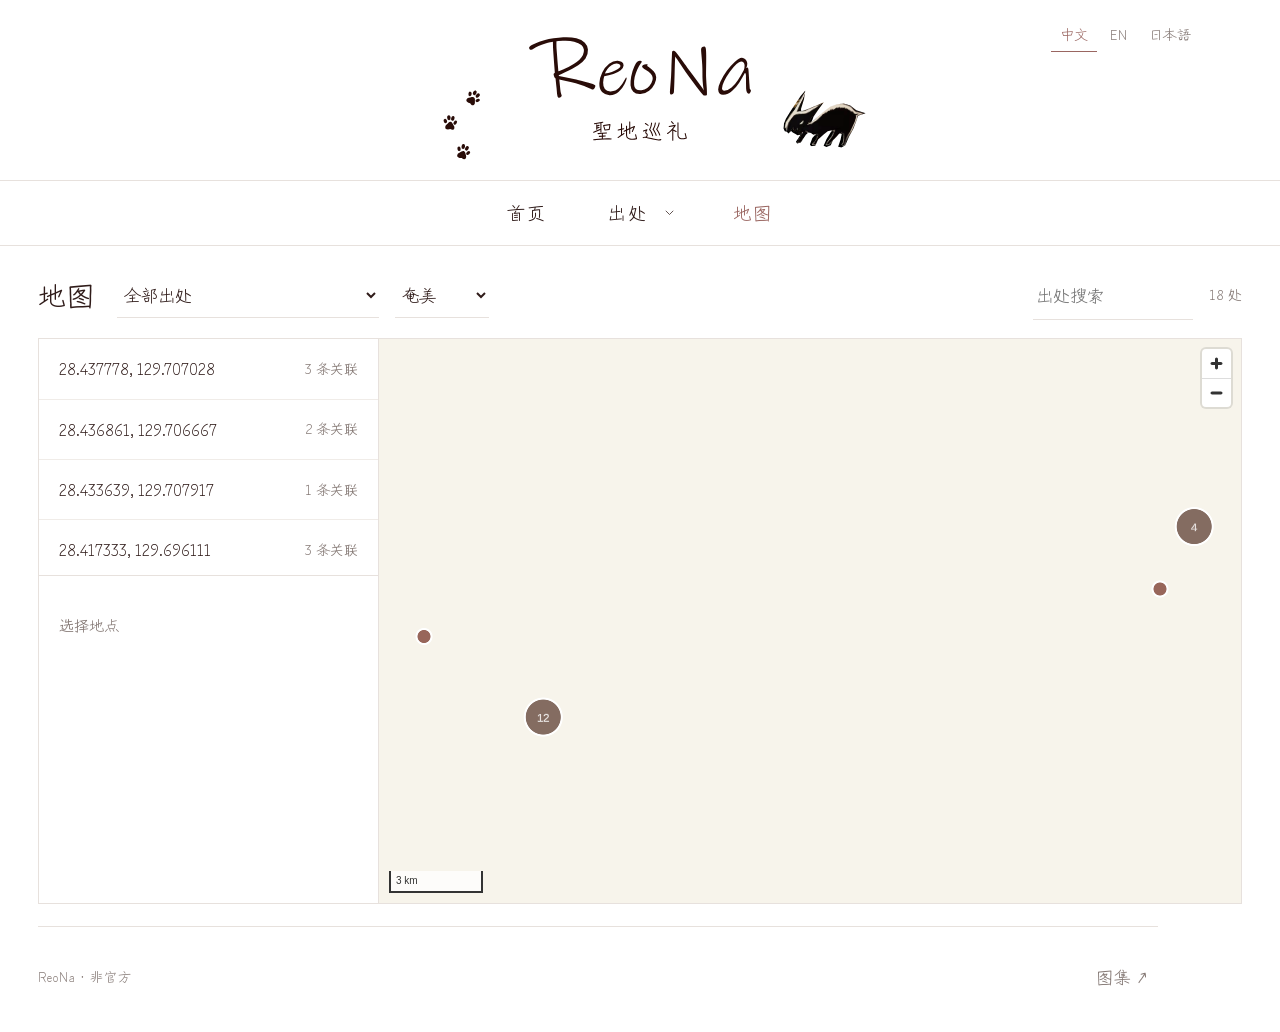
==== commit 83f1e8ca: "Refresh test site from 873ddc4 with home, languages and loading improvements" ====
--- a/map.html
+++ b/map.html
@@ -1,3 +1,3 @@
-<!doctype html><html lang="zh-CN"><head><meta charset="utf-8"><meta name="viewport" content="width=device-width,initial-scale=1"><title>地图 | ReoNa · 圣地巡礼</title><link rel="icon" href="data:,"><link rel="stylesheet" href="vendor/maplibre-6.16.0/maplibre-gl.css"><link rel="preload" href="fonts/pilgrimage-hand-jp.woff" as="font" type="font/woff" crossorigin><link rel="preload" href="fonts/pilgrimage-hand-sc.woff" as="font" type="font/woff" crossorigin><link rel="stylesheet" href="style.css"><link rel="stylesheet" href="map.css"><script src="data.js" defer></script><script src="preview-data.js" defer></script><script src="branding.js" defer></script><script src="source-menu.js" defer></script><script src="reference-preview.js" defer></script><script type="module" src="map-page.mjs"></script></head><body class="map-page"><a class="skip-link" href="#map-main">跳至地图</a><header class="masthead" id="top"><h1 class="sr-only">ReoNa 聖地巡礼</h1><div class="brand-composition" aria-hidden="true"><span class="brand-wordmark brand-text">ReoNa</span><span class="brand-subtitle brand-text">聖地巡礼</span></div></header><nav class="source-nav" aria-label="主导航"><div class="source-nav-inner"><div class="source-menu" id="source-menu"><button class="source-toggle" id="source-toggle" type="button" aria-expanded="false" aria-controls="source-dropdown">出处<svg viewBox="0 0 12 8" aria-hidden="true"><path d="m1 1 5 5 5-5"/></svg></button><div class="source-dropdown" id="source-dropdown" hidden><div class="source-options" id="source-options"></div></div></div><a class="nav-link" href="map.html" aria-current="page">地图</a></div></nav>
-<main id="map-main"><div class="map-toolbar"><h2>地图</h2><label class="map-source-filter"><span class="sr-only">筛选出处</span><select id="map-source"></select></label><label><span class="sr-only">地区</span><select id="map-region"><option value="amami">奄美</option><option value="all">全部地区</option></select></label><label class="map-search"><span class="sr-only">出处搜索</span><input id="map-search" type="search" placeholder="出处搜索"></label><label class="local-candidates" id="candidate-control" hidden><input type="checkbox" id="show-candidates">待匹配</label><span id="map-count" aria-live="polite"></span></div>
-<div class="map-layout"><aside class="map-sidebar"><div class="map-results" id="map-results" aria-label="地点列表"></div><section class="place-detail" id="place-detail" aria-live="polite"><p class="map-empty">选择地点</p></section></aside><div class="map-stage"><div id="pilgrimage-map" role="region" aria-label="巡礼地图"></div><div class="map-feedback" id="map-feedback" role="status">地图加载中…</div><button type="button" id="map-retry" hidden>重试</button><button type="button" id="map-recenter" hidden>回到选中点</button></div></div></main><footer class="site-footer"><span>ReoNa · 非官方</span><a class="footer-gallery" href="index.html">图集 ↗</a></footer></body></html>
+<!doctype html><html lang="zh-CN"><head><meta charset="utf-8"><meta name="viewport" content="width=device-width,initial-scale=1"><title>地图 | ReoNa · 圣地巡礼</title><link rel="icon" href="data:,"><link rel="stylesheet" href="vendor/maplibre-6.16.0/maplibre-gl.css"><link rel="preload" href="fonts/pilgrimage-hand-jp.woff" as="font" type="font/woff" crossorigin><link rel="preload" href="fonts/pilgrimage-hand-sc.woff" as="font" type="font/woff" crossorigin><link rel="stylesheet" href="style.css"><link rel="stylesheet" href="map.css"><link rel="preconnect" href="https://tiles.openfreemap.org" crossorigin><link rel="modulepreload" href="vendor/maplibre-6.16.0/maplibre-gl.mjs"><script src="data.js" defer></script><script src="preview-data.js" defer></script><script src="branding.js" defer></script><script src="source-menu.js" defer></script><script src="reference-preview.js" defer></script><script type="module" src="map-page.mjs"></script></head><body class="map-page"><a class="skip-link" href="#map-main"><span data-i18n="跳至地图">跳至地图</span></a><header class="masthead" id="top"><div class="language-switch" role="group" aria-label="语言" data-i18n-aria-label="语言"><button type="button" data-language="zh" aria-pressed="true" lang="zh-CN">中文</button><button type="button" data-language="en" aria-pressed="false" lang="en">EN</button><button type="button" data-language="ja" aria-pressed="false" lang="ja">日本語</button></div><h1 class="sr-only">ReoNa <span data-i18n="圣地巡礼">聖地巡礼</span></h1><a class="brand-home-link" href="index.html" aria-label="首页" data-i18n-aria-label="首页"><div class="brand-composition" aria-hidden="true"><span class="brand-wordmark brand-text">ReoNa</span><span class="brand-subtitle brand-text">聖地巡礼</span></div></a></header><nav class="source-nav" aria-label="主导航" data-i18n-aria-label="主导航"><div class="source-nav-inner"><a class="nav-link home-link" href="index.html" data-i18n="首页">首页</a><div class="source-menu" id="source-menu"><button class="source-toggle" id="source-toggle" type="button" aria-expanded="false" aria-controls="source-dropdown"><span data-i18n="出处">出处</span><svg viewBox="0 0 12 8" aria-hidden="true"><path d="m1 1 5 5 5-5"/></svg></button><div class="source-dropdown" id="source-dropdown" hidden><div class="source-options" id="source-options"></div></div></div><a class="nav-link" href="map.html" aria-current="page" data-i18n="地图">地图</a></div></nav>
+<main id="map-main"><div class="map-toolbar"><h2 data-i18n="地图">地图</h2><label class="map-source-filter"><span class="sr-only"><span data-i18n="筛选出处">筛选出处</span></span><select id="map-source"></select></label><label><span class="sr-only"><span data-i18n="地区">地区</span></span><select id="map-region"><option value="amami" data-i18n="奄美">奄美</option><option value="all" data-i18n="全部地区">全部地区</option></select></label><label class="map-search"><span class="sr-only"><span data-i18n="出处搜索">出处搜索</span></span><input id="map-search" type="search" placeholder="出处搜索" data-i18n-placeholder="出处搜索"></label><label class="local-candidates" id="candidate-control" hidden><input type="checkbox" id="show-candidates"><span data-i18n="待匹配">待匹配</span></label><span id="map-count" aria-live="polite"></span></div>
+<div class="map-layout"><aside class="map-sidebar"><div class="map-results" id="map-results" aria-label="地点列表" data-i18n-aria-label="地点列表"></div><section class="place-detail" id="place-detail" aria-live="polite"><p class="map-empty"><span data-i18n="选择地点">选择地点</span></p></section></aside><div class="map-stage"><div id="pilgrimage-map" role="region" aria-label="巡礼地图" data-i18n-aria-label="巡礼地图"></div><div class="map-feedback" id="map-feedback" role="status">地图加载中…</div><button type="button" id="map-retry" hidden><span data-i18n="重试">重试</span></button><button type="button" id="map-recenter" hidden><span data-i18n="回到选中点">回到选中点</span></button></div></div></main><footer class="site-footer"><span data-i18n="ReoNa · 非官方">ReoNa · 非官方</span><a class="footer-gallery" href="index.html"><span data-i18n="图集 ↗">图集 ↗</span></a></footer></body></html>
--- a/style.css
+++ b/style.css
@@ -69,3 +69,15 @@
 .module-title h2{font:400 32px/1.5 var(--hand);letter-spacing:1px}.source-dropdown{width:430px}.source-option{font-size:18px;min-height:54px;padding:12px 0}.source-option small{font-size:14px}
 .source-toggle,.nav-link{font-size:18px}.detail-bar h2{font-size:21px}.detail-meta{font-size:18px}.detail-meta h3,.detail-muted{font-size:15px}.work-rights{font-size:14px}.detail-back{font-size:16px}
 @media(max-width:600px){body{font-size:17px}.source-toggle,.nav-link{font-size:17px}.source-option{font-size:17px;min-height:52px}.source-option small{font-size:13px}.source-dropdown{width:100%}.module-title h2{font-size:29px}.module-title>span{font-size:14px}.detail-meta{font-size:17px}.detail-bar h2{font-size:19px}.detail-back{font-size:15px}.work-rights{font-size:13px}.search input::placeholder{font-size:15px}}
+
+/* Home, language controls and progressive references share the existing FC palette. */
+.masthead{position:relative}.language-switch{position:absolute;top:18px;right:max(24px,calc((100% - 1120px)/2));display:flex;align-items:center;gap:4px;z-index:2;font-size:14px;line-height:1.3}.language-switch button{min-height:34px;padding:6px 9px;color:var(--muted);border-bottom:1px solid transparent}.language-switch button[aria-pressed=true]{color:var(--accent);border-color:var(--accent)}
+.home-layout{display:grid;grid-template-columns:minmax(0,1fr) 240px;gap:72px;margin-top:48px}.section-title{font-size:21px;font-weight:400;letter-spacing:2px;padding-bottom:16px;border-bottom:1px solid var(--line);margin:0 0 25px}.home-post{padding-bottom:32px;border-bottom:1px solid var(--line);margin-bottom:35px}.home-post-meta,.home-post-count{font-size:16px;color:var(--muted)}.home-post h3{font-weight:400;font-size:34px;line-height:1.5;letter-spacing:1px;margin:8px 0 10px}.home-preview{display:grid;grid-template-columns:repeat(3,minmax(0,1fr));gap:12px;margin-top:25px}.home-preview img{width:100%;aspect-ratio:1.1;object-fit:cover;background:var(--paper)}.home-post-links{display:flex;flex-wrap:wrap;gap:20px 28px;margin-top:22px}.text-link{font-size:17px;border-bottom:1px solid var(--line);padding-bottom:3px}.home-aside{display:grid;align-content:start;gap:42px}.home-map-summary{font-size:35px;margin:0 0 14px}.home-sources{display:grid}.home-sources>a{display:flex;justify-content:space-between;align-items:baseline;gap:18px;padding:13px 0;border-bottom:1px solid var(--line);line-height:1.6;font-size:16px}.home-sources span{min-width:0;overflow-wrap:anywhere}.home-sources small{color:var(--muted);white-space:nowrap;font-size:13px}
+.reference-full{display:block;position:relative;width:100%;height:100%}.reference-full>.reference-underlay{position:absolute;inset:0;object-fit:contain;width:100%;height:100%}.reference-full>.processed-reference{position:relative;object-fit:contain;width:100%;height:100%}.reference-full .processed-reference:not([src]){visibility:hidden}
+@media(max-width:900px){.home-layout{grid-template-columns:minmax(0,1fr) 200px;gap:35px}}
+@media(max-width:600px){.language-switch{top:10px;right:14px;font-size:13px}.language-switch button{padding:6px 7px}.source-nav-inner{width:calc(100% - 44px)}.source-nav-inner>.nav-link{min-width:0;flex:1;padding-inline:10px;font-size:17px;letter-spacing:1px}.source-toggle{min-width:94px;padding-inline:14px;gap:9px;letter-spacing:1px}.home-layout{grid-template-columns:1fr;gap:36px;margin-top:28px}.section-title{font-size:20px;margin-bottom:20px}.home-post h3{font-size:31px}.home-post-meta,.home-post-count{font-size:15px}.home-preview{gap:8px;margin-top:20px}.home-post-links{gap:15px 22px}.text-link{font-size:16px}.home-aside{gap:30px}.home-map-summary{font-size:31px}.home-sources>a{font-size:17px}.home-sources small{font-size:14px}.map-page .masthead{height:202px;padding-top:30px}}
+
+@media(max-width:600px){.module-heading{flex-wrap:wrap}.module-heading .tools{flex-basis:100%;justify-content:space-between;gap:20px}.module-heading .search{flex:1;min-width:0}.module-heading .search input{width:100%;min-width:0;flex:1}}
+
+/* The whole masthead artwork links home; the language controls remain separate. */
+.brand-home-link{display:flex;align-items:center;justify-content:center;width:100%;height:100%;flex-shrink:0;cursor:pointer;color:inherit}.brand-home-link:hover{color:inherit}.brand-home-link:focus-visible{outline-offset:-6px}
--- a/map.css
+++ b/map.css
@@ -25,3 +25,8 @@
 .brand-wordmark:not(.brand-text){max-width:100%;margin-inline:auto}.map-page .site-footer .footer-gallery{font-size:17px}
 
 .map-result small.search-reference{max-width:48%;white-space:normal;text-align:right;line-height:1.5;overflow-wrap:anywhere}
+
+/* Clickable places remain available while provider metadata and basemap tiles load. */
+.map-loading-point{width:18px;height:18px;padding:0;border-radius:50%;border:2px solid white;background:#98665a;box-shadow:0 1px 4px #301c1a42;cursor:pointer;z-index:1}.paw-map-marker{z-index:2}.map-feedback{max-width:calc(100% - 78px);line-height:1.6;pointer-events:none}.map-toolbar select{max-width:190px}
+
+@media(max-width:600px){.map-page .masthead{height:202px;padding-top:30px}}
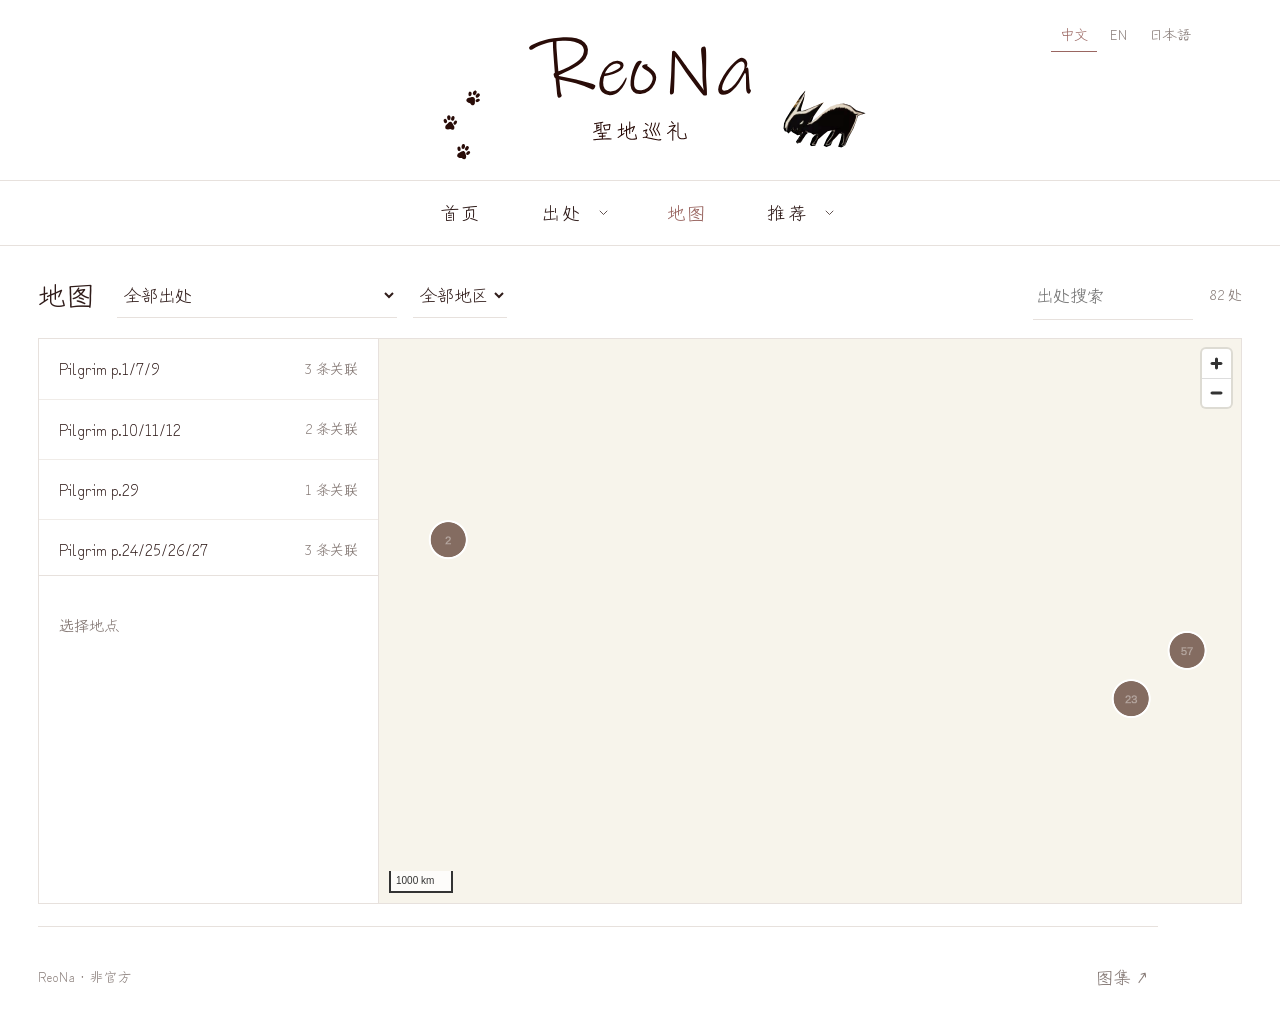
==== commit 10e5ffbf: "Refresh public site from development ed084f1" ====
--- a/map.html
+++ b/map.html
@@ -1,3 +1,4 @@
-<!doctype html><html lang="zh-CN"><head><meta charset="utf-8"><meta name="viewport" content="width=device-width,initial-scale=1"><title>地图 | ReoNa · 圣地巡礼</title><link rel="icon" href="data:,"><link rel="stylesheet" href="vendor/maplibre-6.16.0/maplibre-gl.css"><link rel="preload" href="fonts/pilgrimage-hand-jp.woff" as="font" type="font/woff" crossorigin><link rel="preload" href="fonts/pilgrimage-hand-sc.woff" as="font" type="font/woff" crossorigin><link rel="stylesheet" href="style.css"><link rel="stylesheet" href="map.css"><link rel="preconnect" href="https://tiles.openfreemap.org" crossorigin><link rel="modulepreload" href="vendor/maplibre-6.16.0/maplibre-gl.mjs"><script src="data.js" defer></script><script src="preview-data.js" defer></script><script src="branding.js" defer></script><script src="source-menu.js" defer></script><script src="reference-preview.js" defer></script><script type="module" src="map-page.mjs"></script></head><body class="map-page"><a class="skip-link" href="#map-main"><span data-i18n="跳至地图">跳至地图</span></a><header class="masthead" id="top"><div class="language-switch" role="group" aria-label="语言" data-i18n-aria-label="语言"><button type="button" data-language="zh" aria-pressed="true" lang="zh-CN">中文</button><button type="button" data-language="en" aria-pressed="false" lang="en">EN</button><button type="button" data-language="ja" aria-pressed="false" lang="ja">日本語</button></div><h1 class="sr-only">ReoNa <span data-i18n="圣地巡礼">聖地巡礼</span></h1><a class="brand-home-link" href="index.html" aria-label="首页" data-i18n-aria-label="首页"><div class="brand-composition" aria-hidden="true"><span class="brand-wordmark brand-text">ReoNa</span><span class="brand-subtitle brand-text">聖地巡礼</span></div></a></header><nav class="source-nav" aria-label="主导航" data-i18n-aria-label="主导航"><div class="source-nav-inner"><a class="nav-link home-link" href="index.html" data-i18n="首页">首页</a><div class="source-menu" id="source-menu"><button class="source-toggle" id="source-toggle" type="button" aria-expanded="false" aria-controls="source-dropdown"><span data-i18n="出处">出处</span><svg viewBox="0 0 12 8" aria-hidden="true"><path d="m1 1 5 5 5-5"/></svg></button><div class="source-dropdown" id="source-dropdown" hidden><div class="source-options" id="source-options"></div></div></div><a class="nav-link" href="map.html" aria-current="page" data-i18n="地图">地图</a></div></nav>
-<main id="map-main"><div class="map-toolbar"><h2 data-i18n="地图">地图</h2><label class="map-source-filter"><span class="sr-only"><span data-i18n="筛选出处">筛选出处</span></span><select id="map-source"></select></label><label><span class="sr-only"><span data-i18n="地区">地区</span></span><select id="map-region"><option value="amami" data-i18n="奄美">奄美</option><option value="all" data-i18n="全部地区">全部地区</option></select></label><label class="map-search"><span class="sr-only"><span data-i18n="出处搜索">出处搜索</span></span><input id="map-search" type="search" placeholder="出处搜索" data-i18n-placeholder="出处搜索"></label><label class="local-candidates" id="candidate-control" hidden><input type="checkbox" id="show-candidates"><span data-i18n="待匹配">待匹配</span></label><span id="map-count" aria-live="polite"></span></div>
-<div class="map-layout"><aside class="map-sidebar"><div class="map-results" id="map-results" aria-label="地点列表" data-i18n-aria-label="地点列表"></div><section class="place-detail" id="place-detail" aria-live="polite"><p class="map-empty"><span data-i18n="选择地点">选择地点</span></p></section></aside><div class="map-stage"><div id="pilgrimage-map" role="region" aria-label="巡礼地图" data-i18n-aria-label="巡礼地图"></div><div class="map-feedback" id="map-feedback" role="status">地图加载中…</div><button type="button" id="map-retry" hidden><span data-i18n="重试">重试</span></button><button type="button" id="map-recenter" hidden><span data-i18n="回到选中点">回到选中点</span></button></div></div></main><footer class="site-footer"><span data-i18n="ReoNa · 非官方">ReoNa · 非官方</span><a class="footer-gallery" href="index.html"><span data-i18n="图集 ↗">图集 ↗</span></a></footer></body></html>
+<!doctype html><html lang="zh-CN"><head><meta charset="utf-8"><meta name="viewport" content="width=device-width,initial-scale=1"><title>地图 | ReoNa · 圣地巡礼</title><link rel="icon" href="data:,"><link rel="stylesheet" href="vendor/maplibre-6.16.0/maplibre-gl.css"><link rel="preload" href="fonts/pilgrimage-hand-jp.woff" as="font" type="font/woff" crossorigin><link rel="preload" href="fonts/pilgrimage-hand-sc.woff" as="font" type="font/woff" crossorigin><link rel="stylesheet" href="style.css"><link rel="stylesheet" href="map.css"><link rel="preconnect" href="https://tiles.openfreemap.org" crossorigin><link rel="modulepreload" href="vendor/maplibre-6.16.0/maplibre-gl.mjs"><script src="data.js" defer></script><script src="preview-data.js" defer></script><script src="branding.js" defer></script><script src="source-menu.js" defer></script><script src="recommendation-categories.js" defer></script><script src="recommendation-nav.mjs" type="module"></script><script src="reference-preview.js" defer></script><script type="module" src="map-page.mjs"></script></head><body class="map-page"><a class="skip-link" href="#map-main"><span data-i18n="跳至地图">跳至地图</span></a><header class="masthead" id="top"><div class="language-switch" role="group" aria-label="语言" data-i18n-aria-label="语言"><button type="button" data-language="zh" aria-pressed="true" lang="zh-CN">中文</button><button type="button" data-language="en" aria-pressed="false" lang="en">EN</button><button type="button" data-language="ja" aria-pressed="false" lang="ja">日本語</button></div><h1 class="sr-only">ReoNa <span data-i18n="圣地巡礼">聖地巡礼</span></h1><a class="brand-home-link" href="index.html" aria-label="首页" data-i18n-aria-label="首页"><div class="brand-composition" aria-hidden="true"><span class="brand-wordmark brand-text">ReoNa</span><span class="brand-subtitle brand-text">聖地巡礼</span></div></a></header><nav class="source-nav" aria-label="主导航" data-i18n-aria-label="主导航"><div class="source-nav-inner"><a class="nav-link home-link" href="index.html" data-i18n="首页">首页</a><div class="source-menu" id="source-menu"><button class="source-toggle" id="source-toggle" type="button" aria-expanded="false" aria-controls="source-dropdown"><span data-i18n="出处">出处</span><svg viewBox="0 0 12 8" aria-hidden="true"><path d="m1 1 5 5 5-5"/></svg></button><div class="source-dropdown" id="source-dropdown" hidden><div class="source-options" id="source-options"></div></div></div><a class="nav-link" href="map.html" aria-current="page" data-i18n="地图">地图</a><div class="source-menu" id="recommendation-menu"><button class="source-toggle" id="recommendation-toggle" type="button" aria-expanded="false" aria-controls="recommendation-dropdown"><span data-i18n="推荐">推荐</span><svg viewBox="0 0 12 8" aria-hidden="true"><path d="m1 1 5 5 5-5"/></svg></button><div class="source-dropdown" id="recommendation-dropdown" hidden><div class="source-options" id="recommendation-options"></div></div></div></div>
+</nav>
+<main id="map-main"><div class="map-toolbar"><h2 data-i18n="地图">地图</h2><label class="map-source-filter"><span class="sr-only"><span data-i18n="筛选出处">筛选出处</span></span><select id="map-source"></select></label><label><span class="sr-only"><span data-i18n="地区">地区</span></span><select id="map-region"><option value="amami" data-i18n="奄美">奄美</option><option value="all" data-i18n="全部地区">全部地区</option></select></label><label class="map-search"><span class="sr-only"><span data-i18n="出处搜索">出处搜索</span></span><input id="map-search" type="search" placeholder="出处搜索" data-i18n-placeholder="出处搜索"></label><label class="local-candidates" id="candidate-control" hidden><input type="checkbox" id="show-candidates"><span data-i18n="待匹配">待匹配</span></label><span id="map-count" aria-live="polite"></span></div>
+<div class="map-layout"><aside class="map-sidebar"><div class="map-results" id="map-results" aria-label="地点列表" data-i18n-aria-label="地点列表"></div><section class="place-detail" id="place-detail" aria-live="polite"><p class="map-empty"><span data-i18n="选择地点">选择地点</span></p></section></aside><div class="map-stage"><div id="pilgrimage-map" role="region" aria-label="巡礼地图" data-i18n-aria-label="巡礼地图"></div><div class="map-feedback" id="map-feedback" role="status">地图加载中…</div><button type="button" id="map-retry" hidden><span data-i18n="重试">重试</span></button><button type="button" id="map-recenter" hidden><span data-i18n="回到选中点">回到选中点</span></button></div></div></main><footer class="site-footer"><span data-i18n="ReoNa · 非官方">ReoNa · 非官方</span><a class="footer-gallery" href="index.html"><span data-i18n="图集 ↗">图集 ↗</span></a></footer></body></html>
--- a/style.css
+++ b/style.css
@@ -1,83 +1,93 @@
-:root{--ink:#301c1a;--accent:#9a6661;--muted:#857975;--line:#e7e1dd;--paper:#f7f5f2;--hand:"Pilgrimage Hand JP","Pilgrimage Hand SC","KaiTi","Yu Mincho",serif;--sans:var(--hand);--serif:var(--hand)}
-*{box-sizing:border-box}html{scroll-behavior:smooth;scroll-padding-top:90px}body{margin:0;color:var(--ink);background:#fff;font:18px/1.85 var(--sans);-webkit-font-smoothing:antialiased}body.modal-open{overflow:hidden}a{color:inherit;text-decoration:none}button,input{font:inherit;color:inherit}button{cursor:pointer;background:none;border:0}a,button,input{-webkit-tap-highlight-color:transparent}a:hover,button:hover{color:var(--accent)}img{display:block;width:100%;height:auto}h1,h2,p{margin:0}button:disabled{opacity:.3;cursor:default}[hidden]{display:none!important}button:focus-visible,a:focus-visible,input:focus-visible{outline:2px solid var(--accent);outline-offset:4px}.page-width{width:min(1120px,calc(100% - 112px));margin-inline:auto}.skip-link{position:fixed;top:-60px;left:16px;z-index:50;background:var(--ink);color:#fff;padding:8px 14px}.skip-link:focus{top:8px}.sr-only{position:absolute;width:1px;height:1px;padding:0;margin:-1px;overflow:hidden;clip:rect(0,0,0,0);white-space:nowrap;border:0}
-.masthead{height:285px;display:flex;flex-direction:column;align-items:center;justify-content:center;padding-top:9px}.masthead h1{font:italic 91px/1.12 Georgia,serif;letter-spacing:-5px;font-weight:400}.masthead h1 span{color:var(--accent)}.masthead p{font-family:var(--serif);font-size:16px;letter-spacing:5px;margin-top:17px;padding-left:5px}.module-heading{display:flex;align-items:center;justify-content:space-between;gap:24px;margin-top:51px;margin-bottom:27px;min-height:44px}.module-title{display:flex;align-items:baseline;gap:18px}.module-title h2{font:italic 32px/1.3 Georgia,serif;font-weight:400;letter-spacing:-.7px}.module-title>span{font-size:15px;letter-spacing:2px;color:var(--muted)}.tools{display:flex;align-items:center;gap:23px}.search{display:flex;align-items:center;gap:12px;min-height:44px}.search svg{width:17px;height:17px;flex-shrink:0}.search input{font-size:16px;width:130px;max-width:100%;border:0;background:none;padding:10px 0;outline-offset:2px}.search input::placeholder{color:#a39690;letter-spacing:2px}.saved-filter{display:flex;align-items:center;justify-content:center;gap:7px;min-width:40px;min-height:44px;padding:7px 3px;font-size:14px}.saved-filter svg,.detail-save svg,.save-photo svg{width:17px;height:21px}.saved-filter[aria-pressed="true"] svg,.detail-save[aria-pressed="true"] svg,.save-photo[aria-pressed="true"] svg{fill:var(--ink)}.photo-grid{display:grid;grid-template-columns:repeat(3,minmax(0,1fr));column-gap:30px;row-gap:37px}.photo-card{min-width:0}.photo-open{display:block;width:100%;padding:0;text-align:left}.photo-image{display:block;overflow:hidden;background:var(--paper)}.photo-image img{aspect-ratio:1.24;object-fit:cover;transition:transform .5s;filter:saturate(.88)}.photo-open:hover .photo-image img{transform:scale(1.025)}.photo-caption{display:flex;align-items:center;justify-content:space-between;gap:10px;padding-top:12px}.photo-caption .caption-open{font-size:18px;letter-spacing:.25px;padding:4px 0;text-align:left;line-height:1.6}.save-photo{display:grid;place-items:center;flex-shrink:0;width:36px;height:36px;padding:8px;color:var(--muted)}.save-photo svg{width:13px;height:17px}.photo-caption .caption-open:focus-visible{outline-offset:2px}.page-basis{font-size:13px;letter-spacing:.3px;color:var(--muted);margin-top:35px}.empty-state{min-height:350px;display:flex;flex-direction:column;justify-content:center;align-items:center;gap:20px;color:var(--muted);font-size:16px;letter-spacing:1px}.reset-button{font-size:15px;border-bottom:1px solid var(--line);padding:2px 8px;letter-spacing:1px}.site-footer{width:min(1120px,calc(100% - 112px));margin:67px auto 0;border-top:1px solid var(--line);display:flex;align-items:center;justify-content:space-between;padding:27px 0 32px;color:var(--muted);font-size:13px;letter-spacing:1px}.site-footer>a{font-size:23px;line-height:1.5;padding:3px 8px}
-.photo-dialog{width:min(1000px,calc(100% - 64px));max-height:92dvh;padding:0;border:0;background:#fff;color:var(--ink);overflow:auto}.photo-dialog::backdrop{background:#241813aa;backdrop-filter:blur(4px)}.close-button{position:absolute;right:12px;top:10px;width:40px;height:40px;z-index:2;background:#fffffff2;font-size:29px;line-height:1}.detail-image-wrap{height:calc(88dvh - 82px);min-height:220px;background:var(--paper);padding:0 50px}.detail-image-wrap img{width:100%;height:100%;object-fit:contain}.detail-bar{display:flex;align-items:center;justify-content:space-between;gap:20px;min-height:82px;padding:14px 27px}.detail-bar h2{font:400 17px/1.5 var(--sans);letter-spacing:.5px}.detail-actions{display:flex;align-items:center;gap:12px}.detail-actions button{min-width:40px;height:44px;display:grid;place-items:center;font-size:22px;padding:5px}.detail-actions .detail-save{margin-left:8px}.toast{position:fixed;left:50%;bottom:24px;transform:translateX(-50%);z-index:40;background:var(--ink);color:#fff;padding:9px 19px;font-size:15px;letter-spacing:1px;white-space:nowrap}.noscript{text-align:center;padding:30px}
-@media(min-width:1600px){.masthead{height:320px}}
-@media(max-width:1000px){.page-width,.site-footer{width:calc(100% - 72px)}.photo-grid{grid-template-columns:repeat(2,minmax(0,1fr));column-gap:25px}.masthead{height:260px}.module-heading{margin-top:42px}}
-@media(max-width:600px){html{scroll-padding-top:75px}.page-width,.site-footer{width:calc(100% - 44px)}.masthead{height:245px;padding-top:2px}.masthead h1{font-size:76px;letter-spacing:-4px}.masthead p{font-size:15px;letter-spacing:4px;margin-top:17px}.module-heading{margin-top:32px;margin-bottom:21px;gap:14px}.module-title{gap:13px}.module-title h2{font-size:29px}.module-title>span{font-size:14px;letter-spacing:1px}.tools{gap:10px}.search{gap:8px}.search svg{width:15px;height:15px}.search input{font-size:16px;width:76px;padding:8px 0}.search input::placeholder{font-size:15px;letter-spacing:1px}.saved-filter{min-width:30px;font-size:13px;gap:4px}.saved-filter svg{width:15px;height:19px}.photo-grid{grid-template-columns:1fr;gap:27px}.photo-image img{aspect-ratio:1.24}.photo-caption{padding-top:8px}.photo-caption .caption-open{font-size:18px;letter-spacing:.3px}.save-photo{width:34px;height:34px}.page-basis{font-size:13px;margin-top:26px}.empty-state{min-height:300px;font-size:15px}.site-footer{margin-top:43px;padding-top:23px;padding-bottom:24px;font-size:12px}.photo-dialog{width:calc(100% - 22px);max-height:92dvh}.detail-image-wrap{height:calc(86dvh - 74px);padding:0;min-height:240px}.detail-bar{min-height:74px;padding:11px 17px;gap:9px}.detail-bar h2{font-size:18px}.detail-actions{gap:0}.detail-actions button{width:35px;min-width:35px;font-size:20px}.detail-actions .detail-save{margin-left:1px}.detail-save svg{width:14px;height:18px}.close-button{right:8px;top:8px;width:34px;height:34px;font-size:27px}.toast{font-size:14px;padding:8px 17px}}
-@media(max-width:360px){.module-title{gap:8px}.module-title h2{font-size:27px}.tools{gap:5px}.search input{width:63px}.module-heading{gap:8px}}
-@media(prefers-reduced-motion:reduce){html{scroll-behavior:auto}*,*:before,*:after{transition:none!important}}
-
-.photo-card{position:relative}.save-photo{position:absolute;right:0;bottom:0}.photo-caption{padding-right:40px}
-
-/* Branding slots and work navigation */
-.masthead{height:300px;padding:0}.brand-composition{position:relative;width:330px;padding:0 20px 20px}.brand-wordmark{width:280px;height:109px;object-fit:contain;margin:0 auto}.brand-subtitle{width:103px;height:23px;object-fit:contain;margin:16px auto 0}.kuro-mascot{position:absolute;width:84px;height:73px;right:-62px;bottom:-3px;transform:rotate(3deg)}.paw-trail{position:absolute;left:-34px;top:91px;width:48px;height:93px}.paw-trail img{position:absolute;width:16px;height:18px;transform:rotate(24deg)}.paw-trail img:nth-child(1){left:24px;top:0;transform:rotate(36deg)}.paw-trail img:nth-child(2){left:1px;top:25px;transform:rotate(5deg)}.paw-trail img:nth-child(3){left:14px;top:54px;transform:rotate(20deg)}.module-title h2{font-family:var(--sans);font-style:normal;font-weight:400;font-size:26px;letter-spacing:1px}.site-footer>a{padding:10px}.site-footer>a img{width:17px;height:20px;transform:rotate(-7deg)}#content:focus{outline:none}
-@media(min-width:1600px){.masthead{height:325px}}
-@media(max-width:600px){.masthead{height:265px}.brand-composition{width:264px;padding:0 12px 19px}.brand-wordmark{width:238px;height:96px}.brand-subtitle{width:91px;height:21px;margin-top:12px}.kuro-mascot{width:62px;height:56px;right:-29px;bottom:0}.paw-trail{left:-17px;top:80px;width:35px;height:79px}.paw-trail img{width:13px;height:15px}.paw-trail img:nth-child(1){left:17px;top:0}.paw-trail img:nth-child(2){left:0;top:23px}.paw-trail img:nth-child(3){left:9px;top:47px}.module-title h2{font-size:24px;letter-spacing:.8px}.site-footer>a img{width:15px;height:18px}}
-@media(max-width:360px){.brand-composition{width:245px}.brand-wordmark{width:221px}.kuro-mascot{right:-22px;width:57px}.paw-trail{left:-10px}}
-
-
-/* Text fallback keeps the header usable without image assets. */
-.brand-text{display:block;text-align:center}
-.brand-wordmark.brand-text{font:italic 83px/109px "Ink Free",Georgia,serif;letter-spacing:-5px}
-.brand-subtitle.brand-text{font:15px/23px "Yu Mincho",SimSun,serif;letter-spacing:4px;width:auto}
-.photo-image{aspect-ratio:1.24}
-@media(max-width:600px){.brand-wordmark.brand-text{font-size:72px;line-height:96px}.brand-subtitle.brand-text{font-size:17px;line-height:21px}}
-
-/* Source dropdown: one level, thin rules, quiet type, generous spacing. */
-.source-nav{position:sticky;top:0;z-index:10;background:#fffffff7;backdrop-filter:blur(12px);border-block:1px solid var(--line)}
-.source-nav-inner{width:min(1120px,calc(100% - 112px));margin:auto;display:flex;justify-content:center}
-.source-menu{position:relative}
-.source-toggle{height:64px;min-width:132px;display:flex;align-items:center;justify-content:center;gap:16px;font-size:17px;letter-spacing:3px;padding:0 24px}
-.source-toggle svg{width:9px;height:6px;fill:none;stroke:currentColor;stroke-width:1;transition:transform .2s}
-.source-toggle[aria-expanded="true"] svg{transform:rotate(180deg)}
-.source-dropdown{position:absolute;top:100%;left:50%;transform:translateX(-50%);width:390px;max-width:calc(100vw - 32px);padding:18px 30px 23px;background:#fff;border:1px solid var(--line);border-top:0;box-shadow:0 14px 24px #301c1a08}
-.source-options{max-height:min(58dvh,520px);overflow-y:auto;overscroll-behavior:contain;scrollbar-width:thin;scrollbar-color:#d8cfca transparent;scrollbar-gutter:stable;padding-inline-end:16px}
-.source-option{display:flex;align-items:baseline;justify-content:space-between;gap:18px;min-height:48px;padding:13px 0;border-bottom:1px solid var(--line);font-size:16px;letter-spacing:.6px}
-.source-option:last-child{border-bottom:0}.source-option span{line-height:1.7}.source-option small{flex-shrink:0;color:var(--muted);font-size:13px;letter-spacing:1px}.source-option[aria-current="page"]{color:var(--accent)}
-.source-option[aria-current="page"] span:before{content:"";display:inline-block;vertical-align:middle;width:3px;height:3px;background:currentColor;border-radius:50%;margin-right:9px}
-.detail-meta{padding:0 27px 25px;display:grid;gap:18px;font-size:16px}.detail-meta:empty{display:none}.detail-meta section{border-top:1px solid var(--line);padding-top:17px}.detail-meta h3{font-size:14px;color:var(--muted);font-weight:400;letter-spacing:2px;margin:0 0 9px}.detail-meta p{margin:4px 0}.detail-meta a{border-bottom:1px solid var(--line)}.detail-location{padding:9px 0}.detail-location+.detail-location{border-top:1px solid var(--line)}.detail-muted{font-size:14px;color:var(--muted)}.map-links{display:flex;gap:20px;flex-wrap:wrap;margin-top:8px}
-.detail-image-wrap{height:calc(65dvh - 60px)}
-@media(max-width:1000px){.source-nav-inner{width:calc(100% - 72px)}}
-@media(max-width:600px){.source-nav-inner{width:calc(100% - 44px)}.source-toggle{height:56px;font-size:16px;min-width:112px;gap:13px}.source-dropdown{width:calc(100vw - 44px);padding:12px 23px 17px}.source-options{max-height:55dvh}.source-option{min-height:47px;font-size:15px;gap:13px}.source-option small{font-size:12px}.detail-meta{padding:0 17px 20px;font-size:15px}.detail-image-wrap{height:46dvh;min-height:220px}}
-
-/* Book-reference previews are private style studies; release assets must be processed files. */
-.nav-link{height:64px;display:flex;align-items:center;justify-content:center;min-width:94px;padding:0 18px;font-size:16px;letter-spacing:2px}.nav-link[aria-current=page]{color:var(--accent)}.nav-link[hidden]{display:none}
-.work-rights{margin:30px 0 10px;padding-top:20px;border-top:1px solid var(--line);display:flex;gap:12px 24px;justify-content:space-between;flex-wrap:wrap;font-size:14px;color:var(--muted)}.work-rights[hidden]{display:none}.work-rights a{border-bottom:1px solid var(--line);color:var(--ink)}
-.reference-preview{display:block;position:relative;width:100%;height:100%;overflow:hidden;container-type:inline-size;background:#eee9e3}.reference-preview>img{width:100%;height:100%;object-fit:contain;filter:blur(var(--reference-blur,0.6cqi)) saturate(var(--reference-saturation,.8));transform:scale(1.015)}
-.reference-watermarks{position:absolute;inset:-10%;display:grid;grid-template-columns:repeat(3,1fr);grid-template-rows:repeat(3,1fr);align-items:center;justify-items:center;pointer-events:none;opacity:var(--watermark-opacity,.23);color:white;text-shadow:0 1px 2px #30241c;font-family:Arial,sans-serif;font-size:clamp(8px,2.4cqi,19px);letter-spacing:1px}.reference-watermarks>span{transform:rotate(var(--watermark-angle,-25deg));white-space:nowrap}.reference-copyright{position:absolute;bottom:10px;right:12px;font:clamp(8px,2.3cqi,15px) Arial;color:#fff;text-shadow:0 1px 3px #0009;letter-spacing:1px}
-.photo-image>.reference-preview{width:100%;height:100%}#detail-reference{width:100%;height:100%;min-height:0}#detail-reference[hidden]{display:none}.detail-image-wrap:has(#detail-reference:not([hidden])){padding:20px}.detail-image-wrap:has(#detail-image[hidden]):has(#detail-reference[hidden]){display:none}
-.review-page{width:min(1200px,calc(100% - 80px));margin:42px auto}.review-heading{display:flex;align-items:baseline;gap:24px;margin-bottom:30px}.review-heading h2{font-size:23px;font-weight:400;letter-spacing:2px}.review-heading>span{font-size:14px;color:var(--muted)}.review-grid{display:grid;grid-template-columns:repeat(3,minmax(0,1fr));gap:32px}.review-preset h3{font-size:16px;font-weight:400;text-align:center;border-block:1px solid var(--line);padding:17px;margin:0 0 25px}.review-preset figure{margin:0 0 28px}.review-preset figure>.reference-preview{height:300px}.review-preset figcaption{font-size:15px;margin-top:12px}
-@media(max-width:600px){.nav-link{height:56px;min-width:68px;font-size:15px;padding:0 12px}.work-rights{font-size:13px;margin-top:25px;line-height:1.8}.review-page{width:calc(100% - 32px);margin:25px auto}.review-grid{gap:10px}.review-preset figure>.reference-preview{height:150px}.review-preset figcaption{font-size:13px}.review-preset h3{font-size:15px;padding:14px}.review-heading{display:block;margin-bottom:22px}.detail-image-wrap:has(#detail-reference:not([hidden])){padding:10px}}
-@media(max-width:600px){.review-grid{display:flex;gap:18px;overflow-x:auto;scroll-snap-type:x mandatory;padding-bottom:10px}.review-preset{flex:0 0 85%;scroll-snap-align:start}.review-preset figure>.reference-preview{height:280px}}
-
-/* Anchor narrow-screen dropdowns to the navigation row, not the first button. */
-.source-dropdown{--source-menu-inset:42px;--source-menu-available:min(var(--source-menu-space,100dvh),max(0px,calc(100dvh - var(--source-menu-top,0px) - 12px)));max-height:var(--source-menu-available)}
-.source-options{max-height:min(58dvh,520px,max(0px,calc(var(--source-menu-available) - var(--source-menu-inset))))}
-@media(max-width:600px){.source-nav-inner{position:relative}.source-menu{position:static}.source-dropdown{left:0;right:0;transform:none;width:100%;max-width:none;--source-menu-inset:30px}.source-options{max-height:min(55dvh,max(0px,calc(var(--source-menu-available) - var(--source-menu-inset))))}.source-option span{min-width:0;overflow-wrap:anywhere}}
-
-/* Processed references already contain the approved blur, colour and watermark. */
-.photo-image img.processed-reference{filter:none;object-fit:contain;width:100%;height:100%;aspect-ratio:auto}
-.detail-back{position:absolute;top:10px;left:12px;z-index:2;padding:11px 13px;background:#fffffff2;font-size:15px;line-height:18px}
-.detail-back[hidden]{display:none}.map-links{display:flex;flex-wrap:wrap;gap:12px 20px}
-@media(max-width:600px){.detail-back{top:8px;left:8px;padding:8px 10px;font-size:14px}}
-
-/* Handwritten UI; subset webfonts are bundled with their OFL notices. */
-@font-face{font-family:"Pilgrimage Hand JP";src:url("fonts/pilgrimage-hand-jp.woff") format("woff");font-style:normal;font-weight:400;font-display:swap}
-@font-face{font-family:"Pilgrimage Hand SC";src:url("fonts/pilgrimage-hand-sc.woff") format("woff");font-style:normal;font-weight:400;font-display:swap}
-body{font-synthesis:none}button,input,select,textarea{font-family:var(--hand)}
-.module-title h2{font:400 32px/1.5 var(--hand);letter-spacing:1px}.source-dropdown{width:430px}.source-option{font-size:18px;min-height:54px;padding:12px 0}.source-option small{font-size:14px}
-.source-toggle,.nav-link{font-size:18px}.detail-bar h2{font-size:21px}.detail-meta{font-size:18px}.detail-meta h3,.detail-muted{font-size:15px}.work-rights{font-size:14px}.detail-back{font-size:16px}
-@media(max-width:600px){body{font-size:17px}.source-toggle,.nav-link{font-size:17px}.source-option{font-size:17px;min-height:52px}.source-option small{font-size:13px}.source-dropdown{width:100%}.module-title h2{font-size:29px}.module-title>span{font-size:14px}.detail-meta{font-size:17px}.detail-bar h2{font-size:19px}.detail-back{font-size:15px}.work-rights{font-size:13px}.search input::placeholder{font-size:15px}}
-
-/* Home, language controls and progressive references share the existing FC palette. */
-.masthead{position:relative}.language-switch{position:absolute;top:18px;right:max(24px,calc((100% - 1120px)/2));display:flex;align-items:center;gap:4px;z-index:2;font-size:14px;line-height:1.3}.language-switch button{min-height:34px;padding:6px 9px;color:var(--muted);border-bottom:1px solid transparent}.language-switch button[aria-pressed=true]{color:var(--accent);border-color:var(--accent)}
-.home-layout{display:grid;grid-template-columns:minmax(0,1fr) 240px;gap:72px;margin-top:48px}.section-title{font-size:21px;font-weight:400;letter-spacing:2px;padding-bottom:16px;border-bottom:1px solid var(--line);margin:0 0 25px}.home-post{padding-bottom:32px;border-bottom:1px solid var(--line);margin-bottom:35px}.home-post-meta,.home-post-count{font-size:16px;color:var(--muted)}.home-post h3{font-weight:400;font-size:34px;line-height:1.5;letter-spacing:1px;margin:8px 0 10px}.home-preview{display:grid;grid-template-columns:repeat(3,minmax(0,1fr));gap:12px;margin-top:25px}.home-preview img{width:100%;aspect-ratio:1.1;object-fit:cover;background:var(--paper)}.home-post-links{display:flex;flex-wrap:wrap;gap:20px 28px;margin-top:22px}.text-link{font-size:17px;border-bottom:1px solid var(--line);padding-bottom:3px}.home-aside{display:grid;align-content:start;gap:42px}.home-map-summary{font-size:35px;margin:0 0 14px}.home-sources{display:grid}.home-sources>a{display:flex;justify-content:space-between;align-items:baseline;gap:18px;padding:13px 0;border-bottom:1px solid var(--line);line-height:1.6;font-size:16px}.home-sources span{min-width:0;overflow-wrap:anywhere}.home-sources small{color:var(--muted);white-space:nowrap;font-size:13px}
-.reference-full{display:block;position:relative;width:100%;height:100%}.reference-full>.reference-underlay{position:absolute;inset:0;object-fit:contain;width:100%;height:100%}.reference-full>.processed-reference{position:relative;object-fit:contain;width:100%;height:100%}.reference-full .processed-reference:not([src]){visibility:hidden}
-@media(max-width:900px){.home-layout{grid-template-columns:minmax(0,1fr) 200px;gap:35px}}
-@media(max-width:600px){.language-switch{top:10px;right:14px;font-size:13px}.language-switch button{padding:6px 7px}.source-nav-inner{width:calc(100% - 44px)}.source-nav-inner>.nav-link{min-width:0;flex:1;padding-inline:10px;font-size:17px;letter-spacing:1px}.source-toggle{min-width:94px;padding-inline:14px;gap:9px;letter-spacing:1px}.home-layout{grid-template-columns:1fr;gap:36px;margin-top:28px}.section-title{font-size:20px;margin-bottom:20px}.home-post h3{font-size:31px}.home-post-meta,.home-post-count{font-size:15px}.home-preview{gap:8px;margin-top:20px}.home-post-links{gap:15px 22px}.text-link{font-size:16px}.home-aside{gap:30px}.home-map-summary{font-size:31px}.home-sources>a{font-size:17px}.home-sources small{font-size:14px}.map-page .masthead{height:202px;padding-top:30px}}
-
-@media(max-width:600px){.module-heading{flex-wrap:wrap}.module-heading .tools{flex-basis:100%;justify-content:space-between;gap:20px}.module-heading .search{flex:1;min-width:0}.module-heading .search input{width:100%;min-width:0;flex:1}}
-
-/* The whole masthead artwork links home; the language controls remain separate. */
-.brand-home-link{display:flex;align-items:center;justify-content:center;width:100%;height:100%;flex-shrink:0;cursor:pointer;color:inherit}.brand-home-link:hover{color:inherit}.brand-home-link:focus-visible{outline-offset:-6px}
+:root{--ink:#301c1a;--accent:#9a6661;--muted:#857975;--line:#e7e1dd;--paper:#f7f5f2;--hand:"Pilgrimage Hand JP","Pilgrimage Hand SC","KaiTi","Yu Mincho",serif;--sans:var(--hand);--serif:var(--hand)}
+*{box-sizing:border-box}html{scroll-behavior:smooth;scroll-padding-top:90px}body{margin:0;color:var(--ink);background:#fff;font:18px/1.85 var(--sans);-webkit-font-smoothing:antialiased}body.modal-open{overflow:hidden}a{color:inherit;text-decoration:none}button,input{font:inherit;color:inherit}button{cursor:pointer;background:none;border:0}a,button,input{-webkit-tap-highlight-color:transparent}a:hover,button:hover{color:var(--accent)}img{display:block;width:100%;height:auto}h1,h2,p{margin:0}button:disabled{opacity:.3;cursor:default}[hidden]{display:none!important}button:focus-visible,a:focus-visible,input:focus-visible{outline:2px solid var(--accent);outline-offset:4px}.page-width{width:min(1120px,calc(100% - 112px));margin-inline:auto}.skip-link{position:fixed;top:-60px;left:16px;z-index:50;background:var(--ink);color:#fff;padding:8px 14px}.skip-link:focus{top:8px}.sr-only{position:absolute;width:1px;height:1px;padding:0;margin:-1px;overflow:hidden;clip:rect(0,0,0,0);white-space:nowrap;border:0}
+.masthead{height:285px;display:flex;flex-direction:column;align-items:center;justify-content:center;padding-top:9px}.masthead h1{font:italic 91px/1.12 Georgia,serif;letter-spacing:-5px;font-weight:400}.masthead h1 span{color:var(--accent)}.masthead p{font-family:var(--serif);font-size:16px;letter-spacing:5px;margin-top:17px;padding-left:5px}.module-heading{display:flex;align-items:center;justify-content:space-between;gap:24px;margin-top:51px;margin-bottom:27px;min-height:44px}.module-title{display:flex;align-items:baseline;gap:18px}.module-title h2{font:italic 32px/1.3 Georgia,serif;font-weight:400;letter-spacing:-.7px}.module-title>span{font-size:15px;letter-spacing:2px;color:var(--muted)}.tools{display:flex;align-items:center;gap:23px}.search{display:flex;align-items:center;gap:12px;min-height:44px}.search svg{width:17px;height:17px;flex-shrink:0}.search input{font-size:16px;width:130px;max-width:100%;border:0;background:none;padding:10px 0;outline-offset:2px}.search input::placeholder{color:#a39690;letter-spacing:2px}.saved-filter{display:flex;align-items:center;justify-content:center;gap:7px;min-width:40px;min-height:44px;padding:7px 3px;font-size:14px}.saved-filter svg,.detail-save svg,.save-photo svg{width:17px;height:21px}.saved-filter[aria-pressed="true"] svg,.detail-save[aria-pressed="true"] svg,.save-photo[aria-pressed="true"] svg{fill:var(--ink)}.photo-grid{display:grid;grid-template-columns:repeat(3,minmax(0,1fr));column-gap:30px;row-gap:37px}.photo-card{min-width:0}.photo-open{display:block;width:100%;padding:0;text-align:left}.photo-image{display:block;overflow:hidden;background:var(--paper)}.photo-image img{aspect-ratio:1.24;object-fit:cover;transition:transform .5s;filter:saturate(.88)}.photo-open:hover .photo-image img{transform:scale(1.025)}.photo-caption{display:flex;align-items:center;justify-content:space-between;gap:10px;padding-top:12px}.photo-caption .caption-open{font-size:18px;letter-spacing:.25px;padding:4px 0;text-align:left;line-height:1.6}.save-photo{display:grid;place-items:center;flex-shrink:0;width:36px;height:36px;padding:8px;color:var(--muted)}.save-photo svg{width:13px;height:17px}.photo-caption .caption-open:focus-visible{outline-offset:2px}.page-basis{font-size:13px;letter-spacing:.3px;color:var(--muted);margin-top:35px}.empty-state{min-height:350px;display:flex;flex-direction:column;justify-content:center;align-items:center;gap:20px;color:var(--muted);font-size:16px;letter-spacing:1px}.reset-button{font-size:15px;border-bottom:1px solid var(--line);padding:2px 8px;letter-spacing:1px}.site-footer{width:min(1120px,calc(100% - 112px));margin:67px auto 0;border-top:1px solid var(--line);display:flex;align-items:center;justify-content:space-between;padding:27px 0 32px;color:var(--muted);font-size:13px;letter-spacing:1px}.site-footer>a{font-size:23px;line-height:1.5;padding:3px 8px}
+.photo-dialog{width:min(1000px,calc(100% - 64px));max-height:92dvh;padding:0;border:0;background:#fff;color:var(--ink);overflow:auto}.photo-dialog::backdrop{background:#241813aa;backdrop-filter:blur(4px)}.close-button{position:absolute;right:12px;top:10px;width:40px;height:40px;z-index:2;background:#fffffff2;font-size:29px;line-height:1}.detail-image-wrap{height:calc(88dvh - 82px);min-height:220px;background:var(--paper);padding:0 50px}.detail-image-wrap img{width:100%;height:100%;object-fit:contain}.detail-bar{display:flex;align-items:center;justify-content:space-between;gap:20px;min-height:82px;padding:14px 27px}.detail-bar h2{font:400 17px/1.5 var(--sans);letter-spacing:.5px}.detail-actions{display:flex;align-items:center;gap:12px}.detail-actions button{min-width:40px;height:44px;display:grid;place-items:center;font-size:22px;padding:5px}.detail-actions .detail-save{margin-left:8px}.toast{position:fixed;left:50%;bottom:24px;transform:translateX(-50%);z-index:40;background:var(--ink);color:#fff;padding:9px 19px;font-size:15px;letter-spacing:1px;white-space:nowrap}.noscript{text-align:center;padding:30px}
+@media(min-width:1600px){.masthead{height:320px}}
+@media(max-width:1000px){.page-width,.site-footer{width:calc(100% - 72px)}.photo-grid{grid-template-columns:repeat(2,minmax(0,1fr));column-gap:25px}.masthead{height:260px}.module-heading{margin-top:42px}}
+@media(max-width:600px){html{scroll-padding-top:75px}.page-width,.site-footer{width:calc(100% - 44px)}.masthead{height:245px;padding-top:2px}.masthead h1{font-size:76px;letter-spacing:-4px}.masthead p{font-size:15px;letter-spacing:4px;margin-top:17px}.module-heading{margin-top:32px;margin-bottom:21px;gap:14px}.module-title{gap:13px}.module-title h2{font-size:29px}.module-title>span{font-size:14px;letter-spacing:1px}.tools{gap:10px}.search{gap:8px}.search svg{width:15px;height:15px}.search input{font-size:16px;width:76px;padding:8px 0}.search input::placeholder{font-size:15px;letter-spacing:1px}.saved-filter{min-width:30px;font-size:13px;gap:4px}.saved-filter svg{width:15px;height:19px}.photo-grid{grid-template-columns:1fr;gap:27px}.photo-image img{aspect-ratio:1.24}.photo-caption{padding-top:8px}.photo-caption .caption-open{font-size:18px;letter-spacing:.3px}.save-photo{width:34px;height:34px}.page-basis{font-size:13px;margin-top:26px}.empty-state{min-height:300px;font-size:15px}.site-footer{margin-top:43px;padding-top:23px;padding-bottom:24px;font-size:12px}.photo-dialog{width:calc(100% - 22px);max-height:92dvh}.detail-image-wrap{height:calc(86dvh - 74px);padding:0;min-height:240px}.detail-bar{min-height:74px;padding:11px 17px;gap:9px}.detail-bar h2{font-size:18px}.detail-actions{gap:0}.detail-actions button{width:35px;min-width:35px;font-size:20px}.detail-actions .detail-save{margin-left:1px}.detail-save svg{width:14px;height:18px}.close-button{right:8px;top:8px;width:34px;height:34px;font-size:27px}.toast{font-size:14px;padding:8px 17px}}
+@media(max-width:360px){.module-title{gap:8px}.module-title h2{font-size:27px}.tools{gap:5px}.search input{width:63px}.module-heading{gap:8px}}
+@media(prefers-reduced-motion:reduce){html{scroll-behavior:auto}*,*:before,*:after{transition:none!important}}
+
+.photo-card{position:relative}.save-photo{position:absolute;right:0;bottom:0}.photo-caption{padding-right:40px}
+
+/* Branding slots and work navigation */
+.masthead{height:300px;padding:0}.brand-composition{position:relative;width:330px;padding:0 20px 20px}.brand-wordmark{width:280px;height:109px;object-fit:contain;margin:0 auto}.brand-subtitle{width:103px;height:23px;object-fit:contain;margin:16px auto 0}.kuro-mascot{position:absolute;width:84px;height:73px;right:-62px;bottom:-3px;transform:rotate(3deg)}.paw-trail{position:absolute;left:-34px;top:91px;width:48px;height:93px}.paw-trail img{position:absolute;width:16px;height:18px;transform:rotate(24deg)}.paw-trail img:nth-child(1){left:24px;top:0;transform:rotate(36deg)}.paw-trail img:nth-child(2){left:1px;top:25px;transform:rotate(5deg)}.paw-trail img:nth-child(3){left:14px;top:54px;transform:rotate(20deg)}.module-title h2{font-family:var(--sans);font-style:normal;font-weight:400;font-size:26px;letter-spacing:1px}.site-footer>a{padding:10px}.site-footer>a img{width:17px;height:20px;transform:rotate(-7deg)}#content:focus{outline:none}
+@media(min-width:1600px){.masthead{height:325px}}
+@media(max-width:600px){.masthead{height:265px}.brand-composition{width:264px;padding:0 12px 19px}.brand-wordmark{width:238px;height:96px}.brand-subtitle{width:91px;height:21px;margin-top:12px}.kuro-mascot{width:62px;height:56px;right:-29px;bottom:0}.paw-trail{left:-17px;top:80px;width:35px;height:79px}.paw-trail img{width:13px;height:15px}.paw-trail img:nth-child(1){left:17px;top:0}.paw-trail img:nth-child(2){left:0;top:23px}.paw-trail img:nth-child(3){left:9px;top:47px}.module-title h2{font-size:24px;letter-spacing:.8px}.site-footer>a img{width:15px;height:18px}}
+@media(max-width:360px){.brand-composition{width:245px}.brand-wordmark{width:221px}.kuro-mascot{right:-22px;width:57px}.paw-trail{left:-10px}}
+
+
+/* Text fallback keeps the header usable without image assets. */
+.brand-text{display:block;text-align:center}
+.brand-wordmark.brand-text{font:italic 83px/109px "Ink Free",Georgia,serif;letter-spacing:-5px}
+.brand-subtitle.brand-text{font:15px/23px "Yu Mincho",SimSun,serif;letter-spacing:4px;width:auto}
+.photo-image{aspect-ratio:1.24}
+@media(max-width:600px){.brand-wordmark.brand-text{font-size:72px;line-height:96px}.brand-subtitle.brand-text{font-size:17px;line-height:21px}}
+
+/* Source dropdown: one level, thin rules, quiet type, generous spacing. */
+.source-nav{position:sticky;top:0;z-index:10;background:#fffffff7;backdrop-filter:blur(12px);border-block:1px solid var(--line)}
+.source-nav-inner{width:min(1120px,calc(100% - 112px));margin:auto;display:flex;justify-content:center}
+.source-menu{position:relative}
+.source-toggle{height:64px;min-width:132px;display:flex;align-items:center;justify-content:center;gap:16px;font-size:17px;letter-spacing:3px;padding:0 24px}
+.source-toggle svg{width:9px;height:6px;fill:none;stroke:currentColor;stroke-width:1;transition:transform .2s}
+.source-toggle[aria-expanded="true"] svg{transform:rotate(180deg)}
+.source-dropdown{position:absolute;top:100%;left:50%;transform:translateX(-50%);width:390px;max-width:calc(100vw - 32px);padding:18px 30px 23px;background:#fff;border:1px solid var(--line);border-top:0;box-shadow:0 14px 24px #301c1a08}
+.source-options{max-height:min(58dvh,520px);overflow-y:auto;overscroll-behavior:contain;scrollbar-width:thin;scrollbar-color:#d8cfca transparent;scrollbar-gutter:stable;padding-inline-end:16px}
+.source-option{display:flex;align-items:baseline;justify-content:space-between;gap:18px;min-height:48px;padding:13px 0;border-bottom:1px solid var(--line);font-size:16px;letter-spacing:.6px}
+.source-option:last-child{border-bottom:0}.source-option span{line-height:1.7}.source-option small{flex-shrink:0;color:var(--muted);font-size:13px;letter-spacing:1px}.source-option[aria-current="page"]{color:var(--accent)}
+.source-option[aria-current="page"] span:before{content:"";display:inline-block;vertical-align:middle;width:3px;height:3px;background:currentColor;border-radius:50%;margin-right:9px}
+.detail-meta{padding:0 27px 25px;display:grid;gap:18px;font-size:16px}.detail-meta:empty{display:none}.detail-meta section{border-top:1px solid var(--line);padding-top:17px}.detail-meta h3{font-size:14px;color:var(--muted);font-weight:400;letter-spacing:2px;margin:0 0 9px}.detail-meta p{margin:4px 0}.detail-meta a{border-bottom:1px solid var(--line)}.detail-location{padding:9px 0}.detail-location+.detail-location{border-top:1px solid var(--line)}.detail-muted{font-size:14px;color:var(--muted)}.map-links{display:flex;gap:20px;flex-wrap:wrap;margin-top:8px}
+.detail-image-wrap{height:calc(65dvh - 60px)}
+@media(max-width:1000px){.source-nav-inner{width:calc(100% - 72px)}}
+@media(max-width:600px){.source-nav-inner{width:calc(100% - 44px)}.source-toggle{height:56px;font-size:16px;min-width:112px;gap:13px}.source-dropdown{width:calc(100vw - 44px);padding:12px 23px 17px}.source-options{max-height:55dvh}.source-option{min-height:47px;font-size:15px;gap:13px}.source-option small{font-size:12px}.detail-meta{padding:0 17px 20px;font-size:15px}.detail-image-wrap{height:46dvh;min-height:220px}}
+
+/* Book-reference previews are private style studies; release assets must be processed files. */
+.nav-link{height:64px;display:flex;align-items:center;justify-content:center;min-width:94px;padding:0 18px;font-size:16px;letter-spacing:2px}.nav-link[aria-current=page]{color:var(--accent)}.nav-link[hidden]{display:none}
+.work-rights{margin:30px 0 10px;padding-top:20px;border-top:1px solid var(--line);display:flex;gap:12px 24px;justify-content:space-between;flex-wrap:wrap;font-size:14px;color:var(--muted)}.work-rights[hidden]{display:none}.work-rights a{border-bottom:1px solid var(--line);color:var(--ink)}
+.reference-preview{display:block;position:relative;width:100%;height:100%;overflow:hidden;container-type:inline-size;background:#eee9e3}.reference-preview>img{width:100%;height:100%;object-fit:contain;filter:blur(var(--reference-blur,0.6cqi)) saturate(var(--reference-saturation,.8));transform:scale(1.015)}
+.reference-watermarks{position:absolute;inset:-10%;display:grid;grid-template-columns:repeat(3,1fr);grid-template-rows:repeat(3,1fr);align-items:center;justify-items:center;pointer-events:none;opacity:var(--watermark-opacity,.23);color:white;text-shadow:0 1px 2px #30241c;font-family:Arial,sans-serif;font-size:clamp(8px,2.4cqi,19px);letter-spacing:1px}.reference-watermarks>span{transform:rotate(var(--watermark-angle,-25deg));white-space:nowrap}.reference-copyright{position:absolute;bottom:10px;right:12px;font:clamp(8px,2.3cqi,15px) Arial;color:#fff;text-shadow:0 1px 3px #0009;letter-spacing:1px}
+.photo-image>.reference-preview{width:100%;height:100%}#detail-reference{width:100%;height:100%;min-height:0}#detail-reference[hidden]{display:none}.detail-image-wrap:has(#detail-reference:not([hidden])){padding:20px}.detail-image-wrap:has(#detail-image[hidden]):has(#detail-reference[hidden]):has(#detail-placeholder[hidden]){display:none}
+.review-page{width:min(1200px,calc(100% - 80px));margin:42px auto}.review-heading{display:flex;align-items:baseline;gap:24px;margin-bottom:30px}.review-heading h2{font-size:23px;font-weight:400;letter-spacing:2px}.review-heading>span{font-size:14px;color:var(--muted)}.review-grid{display:grid;grid-template-columns:repeat(3,minmax(0,1fr));gap:32px}.review-preset h3{font-size:16px;font-weight:400;text-align:center;border-block:1px solid var(--line);padding:17px;margin:0 0 25px}.review-preset figure{margin:0 0 28px}.review-preset figure>.reference-preview{height:300px}.review-preset figcaption{font-size:15px;margin-top:12px}
+@media(max-width:600px){.nav-link{height:56px;min-width:68px;font-size:15px;padding:0 12px}.work-rights{font-size:13px;margin-top:25px;line-height:1.8}.review-page{width:calc(100% - 32px);margin:25px auto}.review-grid{gap:10px}.review-preset figure>.reference-preview{height:150px}.review-preset figcaption{font-size:13px}.review-preset h3{font-size:15px;padding:14px}.review-heading{display:block;margin-bottom:22px}.detail-image-wrap:has(#detail-reference:not([hidden])){padding:10px}}
+@media(max-width:600px){.review-grid{display:flex;gap:18px;overflow-x:auto;scroll-snap-type:x mandatory;padding-bottom:10px}.review-preset{flex:0 0 85%;scroll-snap-align:start}.review-preset figure>.reference-preview{height:280px}}
+
+/* Anchor narrow-screen dropdowns to the navigation row, not the first button. */
+.source-dropdown{--source-menu-inset:42px;--source-menu-available:min(var(--source-menu-space,100dvh),max(0px,calc(100dvh - var(--source-menu-top,0px) - 12px)));max-height:var(--source-menu-available)}
+.source-options{max-height:min(58dvh,520px,max(0px,calc(var(--source-menu-available) - var(--source-menu-inset))))}
+@media(max-width:600px){.source-nav-inner{position:relative}.source-menu{position:static}.source-dropdown{left:0;right:0;transform:none;width:100%;max-width:none;--source-menu-inset:30px}.source-options{max-height:min(55dvh,max(0px,calc(var(--source-menu-available) - var(--source-menu-inset))))}.source-option span{min-width:0;overflow-wrap:anywhere}}
+
+/* Processed references already contain the approved blur, colour and watermark. */
+.photo-image img.processed-reference{filter:none;object-fit:contain;width:100%;height:100%;aspect-ratio:auto}
+.detail-back{position:absolute;top:10px;left:12px;z-index:2;padding:11px 13px;background:#fffffff2;font-size:15px;line-height:18px}
+.detail-back[hidden]{display:none}.map-links{display:flex;flex-wrap:wrap;gap:12px 20px}
+@media(max-width:600px){.detail-back{top:8px;left:8px;padding:8px 10px;font-size:14px}}
+
+/* Handwritten UI; subset webfonts are bundled with their OFL notices. */
+@font-face{font-family:"Pilgrimage Hand JP";src:url("fonts/pilgrimage-hand-jp.woff") format("woff");font-style:normal;font-weight:400;font-display:swap}
+@font-face{font-family:"Pilgrimage Hand SC";src:url("fonts/pilgrimage-hand-sc.woff") format("woff");font-style:normal;font-weight:400;font-display:swap}
+body{font-synthesis:none}button,input,select,textarea{font-family:var(--hand)}
+.module-title h2{font:400 32px/1.5 var(--hand);letter-spacing:1px}.source-dropdown{width:430px}.source-option{font-size:18px;min-height:54px;padding:12px 0}.source-option small{font-size:14px}
+.source-toggle,.nav-link{font-size:18px}.detail-bar h2{font-size:21px}.detail-meta{font-size:18px}.detail-meta h3,.detail-muted{font-size:15px}.work-rights{font-size:14px}.detail-back{font-size:16px}
+@media(max-width:600px){body{font-size:17px}.source-toggle,.nav-link{font-size:17px}.source-option{font-size:17px;min-height:52px}.source-option small{font-size:13px}.source-dropdown{width:100%}.module-title h2{font-size:29px}.module-title>span{font-size:14px}.detail-meta{font-size:17px}.detail-bar h2{font-size:19px}.detail-back{font-size:15px}.work-rights{font-size:13px}.search input::placeholder{font-size:15px}}
+
+/* Home, language controls and progressive references share the existing FC palette. */
+.masthead{position:relative}.language-switch{position:absolute;top:18px;right:max(24px,calc((100% - 1120px)/2));display:flex;align-items:center;gap:4px;z-index:2;font-size:14px;line-height:1.3}.language-switch button{min-height:34px;padding:6px 9px;color:var(--muted);border-bottom:1px solid transparent}.language-switch button[aria-pressed=true]{color:var(--accent);border-color:var(--accent)}
+.home-layout{display:grid;grid-template-columns:minmax(0,1fr) 240px;gap:72px;margin-top:48px}.section-title{font-size:21px;font-weight:400;letter-spacing:2px;padding-bottom:16px;border-bottom:1px solid var(--line);margin:0 0 25px}.home-post{padding-bottom:32px;border-bottom:1px solid var(--line);margin-bottom:35px}.home-post-meta,.home-post-count{font-size:16px;color:var(--muted)}.home-post h3{font-weight:400;font-size:34px;line-height:1.5;letter-spacing:1px;margin:8px 0 10px}.home-preview{display:grid;grid-template-columns:repeat(3,minmax(0,1fr));gap:12px;margin-top:25px}.home-preview img{width:100%;aspect-ratio:1.1;object-fit:cover;background:var(--paper)}.home-post-links{display:flex;flex-wrap:wrap;gap:20px 28px;margin-top:22px}.text-link{font-size:17px;border-bottom:1px solid var(--line);padding-bottom:3px}.home-aside{display:grid;align-content:start;gap:42px}.home-map-summary{font-size:35px;margin:0 0 14px}.home-sources{display:grid}.home-sources>a{display:flex;justify-content:space-between;align-items:baseline;gap:18px;padding:13px 0;border-bottom:1px solid var(--line);line-height:1.6;font-size:16px}.home-sources span{min-width:0;overflow-wrap:anywhere}.home-sources small{color:var(--muted);white-space:nowrap;font-size:13px}
+.reference-full{display:block;position:relative;width:100%;height:100%}.reference-full>.reference-underlay{position:absolute;inset:0;object-fit:contain;width:100%;height:100%}.reference-full>.processed-reference{position:relative;object-fit:contain;width:100%;height:100%}.reference-full .processed-reference:not([src]){visibility:hidden}
+@media(max-width:900px){.home-layout{grid-template-columns:minmax(0,1fr) 200px;gap:35px}}
+@media(max-width:600px){.language-switch{top:10px;right:14px;font-size:13px}.language-switch button{padding:6px 7px}.source-nav-inner{width:calc(100% - 44px)}.source-nav-inner>.nav-link{min-width:0;flex:1;padding-inline:10px;font-size:17px;letter-spacing:1px}.source-toggle{min-width:94px;padding-inline:14px;gap:9px;letter-spacing:1px}.home-layout{grid-template-columns:1fr;gap:36px;margin-top:28px}.section-title{font-size:20px;margin-bottom:20px}.home-post h3{font-size:31px}.home-post-meta,.home-post-count{font-size:15px}.home-preview{gap:8px;margin-top:20px}.home-post-links{gap:15px 22px}.text-link{font-size:16px}.home-aside{gap:30px}.home-map-summary{font-size:31px}.home-sources>a{font-size:17px}.home-sources small{font-size:14px}.map-page .masthead{height:202px;padding-top:30px}}
+
+@media(max-width:600px){.module-heading{flex-wrap:wrap}.module-heading .tools{flex-basis:100%;justify-content:space-between;gap:20px}.module-heading .search{flex:1;min-width:0}.module-heading .search input{width:100%;min-width:0;flex:1}}
+
+/* The whole masthead artwork links home; the language controls remain separate. */
+.brand-home-link{display:flex;align-items:center;justify-content:center;width:100%;height:100%;flex-shrink:0;cursor:pointer;color:inherit}.brand-home-link:hover{color:inherit}.brand-home-link:focus-visible{outline-offset:-6px}
+
+/* Missing source images are intentional data placeholders, without remote image requests. */
+.image-placeholder{display:grid;place-items:center;width:100%;height:100%;min-height:100px;background:#f8f6f2;color:var(--muted);font-size:16px;letter-spacing:1px;text-align:center;padding:20px}.image-placeholder[hidden]{display:none}.home-preview[hidden]{display:none}.home-post h3{overflow-wrap:anywhere}.detail-image-wrap:has(#detail-placeholder:not([hidden])){display:block;height:240px;min-height:160px;padding:40px 50px 0}#detail-placeholder{height:100%}
+@media(max-width:600px){.detail-image-wrap:has(#detail-placeholder:not([hidden])){height:220px;padding:50px 12px 0}.module-title h2{overflow-wrap:anywhere}}
+
+/* Four shared entry points keep dropdowns inside the viewport. */
+#recommendation-dropdown{width:270px}#recommendation-toggle[aria-current=page]{color:var(--accent)}
+@media(max-width:600px){.source-nav-inner{width:calc(100% - 24px)}.source-nav-inner>.nav-link,.source-nav-inner>.source-menu{flex:1;min-width:0}.source-nav-inner>.nav-link{padding-inline:4px;font-size:16px;letter-spacing:0}.source-nav-inner .source-toggle{width:100%;min-width:0;padding:0 5px;gap:5px;font-size:16px;letter-spacing:0}.source-toggle svg{flex-shrink:0}#recommendation-dropdown{width:100%}.source-dropdown{padding-inline:22px}html[lang=ja] .source-nav-inner>.source-menu:last-child{flex:1.35}}
+
+@media(max-width:600px){.source-nav-inner{display:grid;grid-template-columns:1fr 1.2fr .8fr 1.25fr}.source-nav-inner .source-toggle{white-space:nowrap}html[lang=ja] .source-nav-inner{grid-template-columns:1fr 1fr .8fr 1.5fr}}
--- a/map.css
+++ b/map.css
@@ -1,32 +1,38 @@
-.map-page .masthead{height:180px}.map-page .brand-wordmark.brand-text{font-size:66px;line-height:86px;height:86px}.map-page .brand-subtitle{margin-top:8px}.map-page .site-footer{margin:22px 38px 0}.map-toolbar{display:flex;gap:18px;align-items:center;flex-wrap:wrap;margin:24px 38px 18px;font-size:15px}.map-toolbar h2{font-weight:400;font-size:23px;margin:0 5px 0 0;letter-spacing:2px}.map-toolbar select,.map-toolbar input[type=search]{font:inherit;color:var(--ink);background:#fff;border:0;border-bottom:1px solid var(--line);padding:9px 3px;outline-offset:3px}.map-toolbar select{max-width:140px}.map-search{margin-left:auto}.map-search input{width:160px}.local-candidates{font-size:14px;color:var(--muted);display:flex;gap:6px;align-items:center}.local-candidates[hidden]{display:none}#map-count{color:var(--muted);font-size:14px;white-space:nowrap}.map-layout{display:grid;grid-template-columns:340px minmax(0,1fr);margin:0 38px;min-height:520px;height:calc(100dvh - 334px);border:1px solid var(--line)}.map-sidebar{min-width:0;min-height:0;display:flex;flex-direction:column;border-right:1px solid var(--line)}.map-results{max-height:42%;overflow:auto;min-height:110px;border-bottom:1px solid var(--line)}.map-result{width:100%;padding:16px 20px;text-align:left;display:flex;gap:12px;align-items:center;justify-content:space-between;font-size:15px;border-bottom:1px solid #f0ece8;line-height:1.7}.map-result>span{overflow-wrap:anywhere}.map-result small{font-size:13px;color:var(--muted);white-space:nowrap}.map-result[aria-pressed=true]{background:#f5f0ec;color:var(--accent);box-shadow:inset 2px 0 var(--accent)}.place-detail{padding:20px;overflow:auto;min-height:0;flex:1}.place-title{display:flex;justify-content:space-between;gap:15px;align-items:baseline}.place-title h3{font-size:17px;font-weight:400;margin:0;line-height:1.7;overflow-wrap:anywhere}.place-title>span{font-size:13px;color:var(--muted);white-space:nowrap}.place-coordinate{font-size:14px;color:var(--muted);margin:12px 0}.place-photos{display:grid;gap:17px;margin-top:18px}.place-photo{display:grid;gap:9px;font-size:15px;padding-bottom:13px;border-bottom:1px solid var(--line)}.place-photo small{font-size:13px;color:var(--muted)}.place-photo-image{display:block;aspect-ratio:1.5;overflow:hidden;background:#f8f6f2}.place-photo-image>img,.place-photo-image .reference-preview{width:100%;height:100%;object-fit:contain}.map-stage{position:relative;min-width:0;min-height:0;background:#f4f2ed}#pilgrimage-map{height:100%;width:100%}.map-empty{font-size:15px;color:var(--muted);padding:15px 0;line-height:1.8}.map-results>.map-empty{padding:10px 20px}.map-feedback{position:absolute;top:16px;left:16px;padding:10px 14px;background:#fffef9ee;font-size:15px;border:1px solid var(--line)}#map-retry{position:absolute;top:65px;left:16px;font-size:15px;padding:8px 12px;background:#fff;border:1px solid var(--line)}#map-recenter{position:absolute;left:16px;bottom:40px;background:#fffef9;padding:9px 12px;border:1px solid var(--line);font-size:14px}#pilgrimage-map .maplibregl-ctrl button{padding:0}#pilgrimage-map .maplibregl-ctrl-attrib{font-size:14px}.source-option{width:100%;text-align:left}
-@media(max-width:760px){.map-page .masthead{height:152px}.map-toolbar{margin:19px 20px 14px;gap:10px}.map-toolbar h2{font-size:21px}.map-search{margin-left:0;flex:1}.map-search input{width:100%;min-width:70px}.map-layout{display:flex;flex-direction:column-reverse;margin:0 14px;height:auto;min-height:0}.map-stage{height:52dvh;min-height:330px}.map-sidebar{border-right:0;border-top:1px solid var(--line);max-height:none;display:grid;grid-template-columns:minmax(0,1fr)}.map-results{max-height:160px;min-height:0}.place-detail{max-height:420px}.map-result{padding:12px 16px}.place-photos{grid-template-columns:repeat(2,minmax(0,1fr));gap:12px}.place-title h3{font-size:16px}.map-page .site-footer{margin:24px 20px 0}.map-feedback{font-size:14px}.place-photo{font-size:14px}}
-
-.paw-map-marker{width:44px;height:44px;display:flex;align-items:center;justify-content:center;background:#fffef9;border:1px solid #ad8b7d;border-radius:50%;color:#704c40;box-shadow:0 2px 10px #3b231b38;pointer-events:none}.paw-map-marker svg{width:28px;height:31px;transform:rotate(-13deg)}
-/* Restored artwork retains its original proportions in the compact map masthead. */
-.map-page .brand-wordmark:not(.brand-text){width:230px;height:88px}.map-page .brand-subtitle:not(.brand-text){width:96px;height:23px;margin-top:8px}.map-page .brand-composition{padding-bottom:14px}.map-page .paw-trail{top:65px}.map-page .kuro-mascot{bottom:1px}
-@media(max-width:600px){.map-page .brand-wordmark:not(.brand-text){width:205px;height:78px}.map-page .brand-subtitle:not(.brand-text){width:84px;height:20px}.map-page .paw-trail{top:55px}.map-page .kuro-mascot{right:-18px;width:58px;height:53px}.paw-map-marker{width:40px;height:40px}.paw-map-marker svg{width:26px;height:29px}}
-/* Thumbnail popup stays directly above the selected paw. */
-.paw-map-marker{pointer-events:auto;padding:0;cursor:pointer}.paw-map-marker:focus-visible{outline:2px solid var(--accent);outline-offset:3px}
-.paw-photo-popup{font-family:var(--sans);z-index:3}.paw-photo-popup .maplibregl-popup-content{padding:15px 14px 12px;background:#fffefb;border:1px solid var(--line);border-radius:2px;box-shadow:0 4px 18px #35241b22;color:var(--ink)}
-.paw-photo-popup .maplibregl-popup-tip{border-top-color:#fffefb}.paw-photo-popup .maplibregl-popup-close-button{right:3px;top:2px;padding:0;width:28px;height:28px;font-size:21px;color:var(--muted)}
-.paw-photo-heading{display:flex;gap:8px;padding-right:24px;margin-bottom:10px;font-size:14px;line-height:1.5}.paw-photo-heading>span:first-child{overflow:hidden;text-overflow:ellipsis;white-space:nowrap}
-.paw-photo-grid{display:grid;grid-template-columns:repeat(2,minmax(0,1fr));gap:12px;max-height:min(320px,var(--popup-grid-space,320px));overflow-y:auto;overscroll-behavior:contain;scrollbar-width:thin;padding:0 2px 2px}
-.paw-photo-grid:has(.place-photo:only-child){grid-template-columns:minmax(0,1fr);width:400px}
-.paw-photo-grid .place-photo{margin:0;padding:0;border:0;gap:4px;font-size:14px;line-height:1.5}.paw-photo-grid .place-photo small{font-size:12px}.paw-photo-grid .place-photo-image{aspect-ratio:1.4}.paw-photo-grid .place-photo-image>img{width:100%;height:100%;object-fit:contain}
-@media(max-width:760px){.paw-photo-popup{max-width:min(300px,calc(100vw - 80px))!important}.paw-photo-grid{max-height:175px}.paw-photo-grid:has(.place-photo:only-child){width:200px}.paw-photo-popup .maplibregl-popup-content{padding:12px 12px 10px}}
-
-/* Larger desktop previews and readable map controls. */
-.map-toolbar{font-size:17px;gap:16px}.map-toolbar h2{font-size:27px}.map-toolbar select{max-width:240px}.map-source-filter{min-width:0}.map-toolbar .map-source-filter select{max-width:280px}.map-result{font-size:16px}.map-result small{font-size:14px}.place-title h3{font-size:18px}.place-title>span,.place-coordinate{font-size:14px}.place-photo{font-size:17px}.place-photo small{font-size:14px}
-.paw-photo-popup{width:min(520px,var(--popup-frame-width,520px));max-width:min(520px,var(--popup-frame-width,520px),calc(100vw - 64px))!important}.paw-photo-popup .maplibregl-popup-content{padding:20px}.paw-photo-heading{font-size:17px;margin-bottom:12px}.paw-photo-grid{gap:18px}.paw-photo-grid .place-photo{font-size:18px;gap:6px}.paw-photo-grid .place-photo small{font-size:14px}.paw-photo-grid .place-photo-image{aspect-ratio:1.25}.paw-photo-popup .maplibregl-popup-close-button{width:36px;height:36px;font-size:26px}.paw-photo-grid:has(.place-photo:only-child){width:100%}
-@media(max-width:760px){.map-toolbar{gap:10px 12px;font-size:16px}.map-toolbar h2{font-size:25px}.map-toolbar .map-source-filter select{max-width:170px}.map-toolbar select{max-width:120px}.map-search{flex-basis:135px}.map-search input{font-size:16px}.local-candidates,#map-count{font-size:14px}.map-result{font-size:15px}.map-result small{font-size:13px}.map-result>span{min-width:0}.paw-photo-popup{width:min(320px,var(--popup-frame-width,320px));max-width:min(320px,var(--popup-frame-width,320px),calc(100vw - 56px))!important}.paw-photo-popup .maplibregl-popup-content{padding:14px}.paw-photo-heading{font-size:16px}.paw-photo-grid{max-height:min(220px,var(--popup-grid-space,220px));gap:12px}.paw-photo-grid .place-photo{font-size:16px}.paw-photo-grid .place-photo small{font-size:13px}.place-photo{font-size:16px}}
-
-#pilgrimage-map .maplibregl-ctrl-attrib{font-size:11px}
-
-.brand-wordmark:not(.brand-text){max-width:100%;margin-inline:auto}.map-page .site-footer .footer-gallery{font-size:17px}
-
-.map-result small.search-reference{max-width:48%;white-space:normal;text-align:right;line-height:1.5;overflow-wrap:anywhere}
-
-/* Clickable places remain available while provider metadata and basemap tiles load. */
-.map-loading-point{width:18px;height:18px;padding:0;border-radius:50%;border:2px solid white;background:#98665a;box-shadow:0 1px 4px #301c1a42;cursor:pointer;z-index:1}.paw-map-marker{z-index:2}.map-feedback{max-width:calc(100% - 78px);line-height:1.6;pointer-events:none}.map-toolbar select{max-width:190px}
-
-@media(max-width:600px){.map-page .masthead{height:202px;padding-top:30px}}
+.map-page .masthead{height:180px}.map-page .brand-wordmark.brand-text{font-size:66px;line-height:86px;height:86px}.map-page .brand-subtitle{margin-top:8px}.map-page .site-footer{margin:22px 38px 0}.map-toolbar{display:flex;gap:18px;align-items:center;flex-wrap:wrap;margin:24px 38px 18px;font-size:15px}.map-toolbar h2{font-weight:400;font-size:23px;margin:0 5px 0 0;letter-spacing:2px}.map-toolbar select,.map-toolbar input[type=search]{font:inherit;color:var(--ink);background:#fff;border:0;border-bottom:1px solid var(--line);padding:9px 3px;outline-offset:3px}.map-toolbar select{max-width:140px}.map-search{margin-left:auto}.map-search input{width:160px}.local-candidates{font-size:14px;color:var(--muted);display:flex;gap:6px;align-items:center}.local-candidates[hidden]{display:none}#map-count{color:var(--muted);font-size:14px;white-space:nowrap}.map-layout{display:grid;grid-template-columns:340px minmax(0,1fr);margin:0 38px;min-height:520px;height:calc(100dvh - 334px);border:1px solid var(--line)}.map-sidebar{min-width:0;min-height:0;display:flex;flex-direction:column;border-right:1px solid var(--line)}.map-results{max-height:42%;overflow:auto;min-height:110px;border-bottom:1px solid var(--line)}.map-result{width:100%;padding:16px 20px;text-align:left;display:flex;gap:12px;align-items:center;justify-content:space-between;font-size:15px;border-bottom:1px solid #f0ece8;line-height:1.7}.map-result>span{overflow-wrap:anywhere}.map-result small{font-size:13px;color:var(--muted);white-space:nowrap}.map-result[aria-pressed=true]{background:#f5f0ec;color:var(--accent);box-shadow:inset 2px 0 var(--accent)}.place-detail{padding:20px;overflow:auto;min-height:0;flex:1}.place-title{display:flex;justify-content:space-between;gap:15px;align-items:baseline}.place-title h3{font-size:17px;font-weight:400;margin:0;line-height:1.7;overflow-wrap:anywhere}.place-title>span{font-size:13px;color:var(--muted);white-space:nowrap}.place-coordinate{font-size:14px;color:var(--muted);margin:12px 0}.place-photos{display:grid;gap:17px;margin-top:18px}.place-photo{display:grid;gap:9px;font-size:15px;padding-bottom:13px;border-bottom:1px solid var(--line)}.place-photo small{font-size:13px;color:var(--muted)}.place-photo-image{display:block;aspect-ratio:1.5;overflow:hidden;background:#f8f6f2}.place-photo-image>img,.place-photo-image .reference-preview{width:100%;height:100%;object-fit:contain}.map-stage{position:relative;min-width:0;min-height:0;background:#f4f2ed}#pilgrimage-map{height:100%;width:100%}.map-empty{font-size:15px;color:var(--muted);padding:15px 0;line-height:1.8}.map-results>.map-empty{padding:10px 20px}.map-feedback{position:absolute;top:16px;left:16px;padding:10px 14px;background:#fffef9ee;font-size:15px;border:1px solid var(--line)}#map-retry{position:absolute;top:65px;left:16px;font-size:15px;padding:8px 12px;background:#fff;border:1px solid var(--line)}#map-recenter{position:absolute;left:16px;bottom:40px;background:#fffef9;padding:9px 12px;border:1px solid var(--line);font-size:14px}#pilgrimage-map .maplibregl-ctrl button{padding:0}#pilgrimage-map .maplibregl-ctrl-attrib{font-size:14px}.source-option{width:100%;text-align:left}
+@media(max-width:760px){.map-page .masthead{height:152px}.map-toolbar{margin:19px 20px 14px;gap:10px}.map-toolbar h2{font-size:21px}.map-search{margin-left:0;flex:1}.map-search input{width:100%;min-width:70px}.map-layout{display:flex;flex-direction:column-reverse;margin:0 14px;height:auto;min-height:0}.map-stage{height:52dvh;min-height:330px}.map-sidebar{border-right:0;border-top:1px solid var(--line);max-height:none;display:grid;grid-template-columns:minmax(0,1fr)}.map-results{max-height:160px;min-height:0}.place-detail{max-height:420px}.map-result{padding:12px 16px}.place-photos{grid-template-columns:repeat(2,minmax(0,1fr));gap:12px}.place-title h3{font-size:16px}.map-page .site-footer{margin:24px 20px 0}.map-feedback{font-size:14px}.place-photo{font-size:14px}}
+
+.paw-map-marker{width:44px;height:44px;display:flex;align-items:center;justify-content:center;background:#fffef9;border:1px solid #ad8b7d;border-radius:50%;color:#704c40;box-shadow:0 2px 10px #3b231b38;pointer-events:none}.paw-map-marker svg{width:28px;height:31px;transform:rotate(-13deg)}
+/* Restored artwork retains its original proportions in the compact map masthead. */
+.map-page .brand-wordmark:not(.brand-text){width:230px;height:88px}.map-page .brand-subtitle:not(.brand-text){width:96px;height:23px;margin-top:8px}.map-page .brand-composition{padding-bottom:14px}.map-page .paw-trail{top:65px}.map-page .kuro-mascot{bottom:1px}
+@media(max-width:600px){.map-page .brand-wordmark:not(.brand-text){width:205px;height:78px}.map-page .brand-subtitle:not(.brand-text){width:84px;height:20px}.map-page .paw-trail{top:55px}.map-page .kuro-mascot{right:-18px;width:58px;height:53px}.paw-map-marker{width:40px;height:40px}.paw-map-marker svg{width:26px;height:29px}}
+/* Thumbnail popup stays directly above the selected paw. */
+.paw-map-marker{pointer-events:auto;padding:0;cursor:pointer}.paw-map-marker:focus-visible{outline:2px solid var(--accent);outline-offset:3px}
+.paw-photo-popup{font-family:var(--sans);z-index:3}.paw-photo-popup .maplibregl-popup-content{padding:15px 14px 12px;background:#fffefb;border:1px solid var(--line);border-radius:2px;box-shadow:0 4px 18px #35241b22;color:var(--ink)}
+.paw-photo-popup .maplibregl-popup-tip{border-top-color:#fffefb}.paw-photo-popup .maplibregl-popup-close-button{right:3px;top:2px;padding:0;width:28px;height:28px;font-size:21px;color:var(--muted)}
+.paw-photo-heading{display:flex;gap:8px;padding-right:24px;margin-bottom:10px;font-size:14px;line-height:1.5}.paw-photo-heading>span:first-child{overflow:hidden;text-overflow:ellipsis;white-space:nowrap}
+.paw-photo-grid{display:grid;grid-template-columns:repeat(2,minmax(0,1fr));gap:12px;max-height:min(320px,var(--popup-grid-space,320px));overflow-y:auto;overscroll-behavior:contain;scrollbar-width:thin;padding:0 2px 2px}
+.paw-photo-grid:has(.place-photo:only-child){grid-template-columns:minmax(0,1fr);width:400px}
+.paw-photo-grid .place-photo{margin:0;padding:0;border:0;gap:4px;font-size:14px;line-height:1.5}.paw-photo-grid .place-photo small{font-size:12px}.paw-photo-grid .place-photo-image{aspect-ratio:1.4}.paw-photo-grid .place-photo-image>img{width:100%;height:100%;object-fit:contain}
+@media(max-width:760px){.paw-photo-popup{max-width:min(300px,calc(100vw - 80px))!important}.paw-photo-grid{max-height:175px}.paw-photo-grid:has(.place-photo:only-child){width:200px}.paw-photo-popup .maplibregl-popup-content{padding:12px 12px 10px}}
+
+/* Larger desktop previews and readable map controls. */
+.map-toolbar{font-size:17px;gap:16px}.map-toolbar h2{font-size:27px}.map-toolbar select{max-width:240px}.map-source-filter{min-width:0}.map-toolbar .map-source-filter select{max-width:280px}.map-result{font-size:16px}.map-result small{font-size:14px}.place-title h3{font-size:18px}.place-title>span,.place-coordinate{font-size:14px}.place-photo{font-size:17px}.place-photo small{font-size:14px}
+.paw-photo-popup{width:min(520px,var(--popup-frame-width,520px));max-width:min(520px,var(--popup-frame-width,520px),calc(100vw - 64px))!important}.paw-photo-popup .maplibregl-popup-content{padding:20px}.paw-photo-heading{font-size:17px;margin-bottom:12px}.paw-photo-grid{gap:18px}.paw-photo-grid .place-photo{font-size:18px;gap:6px}.paw-photo-grid .place-photo small{font-size:14px}.paw-photo-grid .place-photo-image{aspect-ratio:1.25}.paw-photo-popup .maplibregl-popup-close-button{width:36px;height:36px;font-size:26px}.paw-photo-grid:has(.place-photo:only-child){width:100%}
+@media(max-width:760px){.map-toolbar{gap:10px 12px;font-size:16px}.map-toolbar h2{font-size:25px}.map-toolbar .map-source-filter select{max-width:170px}.map-toolbar select{max-width:120px}.map-search{flex-basis:135px}.map-search input{font-size:16px}.local-candidates,#map-count{font-size:14px}.map-result{font-size:15px}.map-result small{font-size:13px}.map-result>span{min-width:0}.paw-photo-popup{width:min(320px,var(--popup-frame-width,320px));max-width:min(320px,var(--popup-frame-width,320px),calc(100vw - 56px))!important}.paw-photo-popup .maplibregl-popup-content{padding:14px}.paw-photo-heading{font-size:16px}.paw-photo-grid{max-height:min(220px,var(--popup-grid-space,220px));gap:12px}.paw-photo-grid .place-photo{font-size:16px}.paw-photo-grid .place-photo small{font-size:13px}.place-photo{font-size:16px}}
+
+#pilgrimage-map .maplibregl-ctrl-attrib{font-size:11px}
+
+.brand-wordmark:not(.brand-text){max-width:100%;margin-inline:auto}.map-page .site-footer .footer-gallery{font-size:17px}
+
+.map-result small.search-reference{max-width:48%;white-space:normal;text-align:right;line-height:1.5;overflow-wrap:anywhere}
+
+/* Clickable places remain available while provider metadata and basemap tiles load. */
+.map-loading-point{width:18px;height:18px;padding:0;border-radius:50%;border:2px solid white;background:#98665a;box-shadow:0 1px 4px #301c1a42;cursor:pointer;z-index:1}.paw-map-marker{z-index:2}.map-feedback{max-width:calc(100% - 78px);line-height:1.6;pointer-events:none}.map-toolbar select{max-width:190px}
+
+@media(max-width:600px){.map-page .masthead{height:202px;padding-top:30px}}
+
+.place-photo-image .image-placeholder{min-height:0;padding:12px;font-size:16px}.paw-photo-heading{gap:12px;align-items:baseline}.paw-photo-heading>span:first-child{min-width:0;overflow-wrap:anywhere}.paw-photo-heading>span:last-child{flex-shrink:0;font-size:14px}.map-result small{white-space:normal;text-align:right;flex-shrink:0;max-width:45%}.map-result .search-reference{max-width:50%;overflow-wrap:anywhere}.place-photo>span:not(.place-photo-image){overflow-wrap:anywhere}.map-toolbar .map-source-filter select{width:min(280px,100%)}
+@media(max-width:760px){.map-source-filter{max-width:calc(100vw - 80px)}.map-toolbar .map-source-filter select{max-width:100%}.paw-photo-grid .place-photo{min-width:0}}
+
+.paw-photo-grid .place-photo-image:has(.image-placeholder){height:120px;aspect-ratio:auto}.paw-photo-grid .place-photo:has(.image-placeholder){align-content:start}.paw-photo-grid .image-placeholder{font-size:16px}
+@media(max-width:760px){.paw-photo-grid .place-photo-image:has(.image-placeholder){height:90px}}
